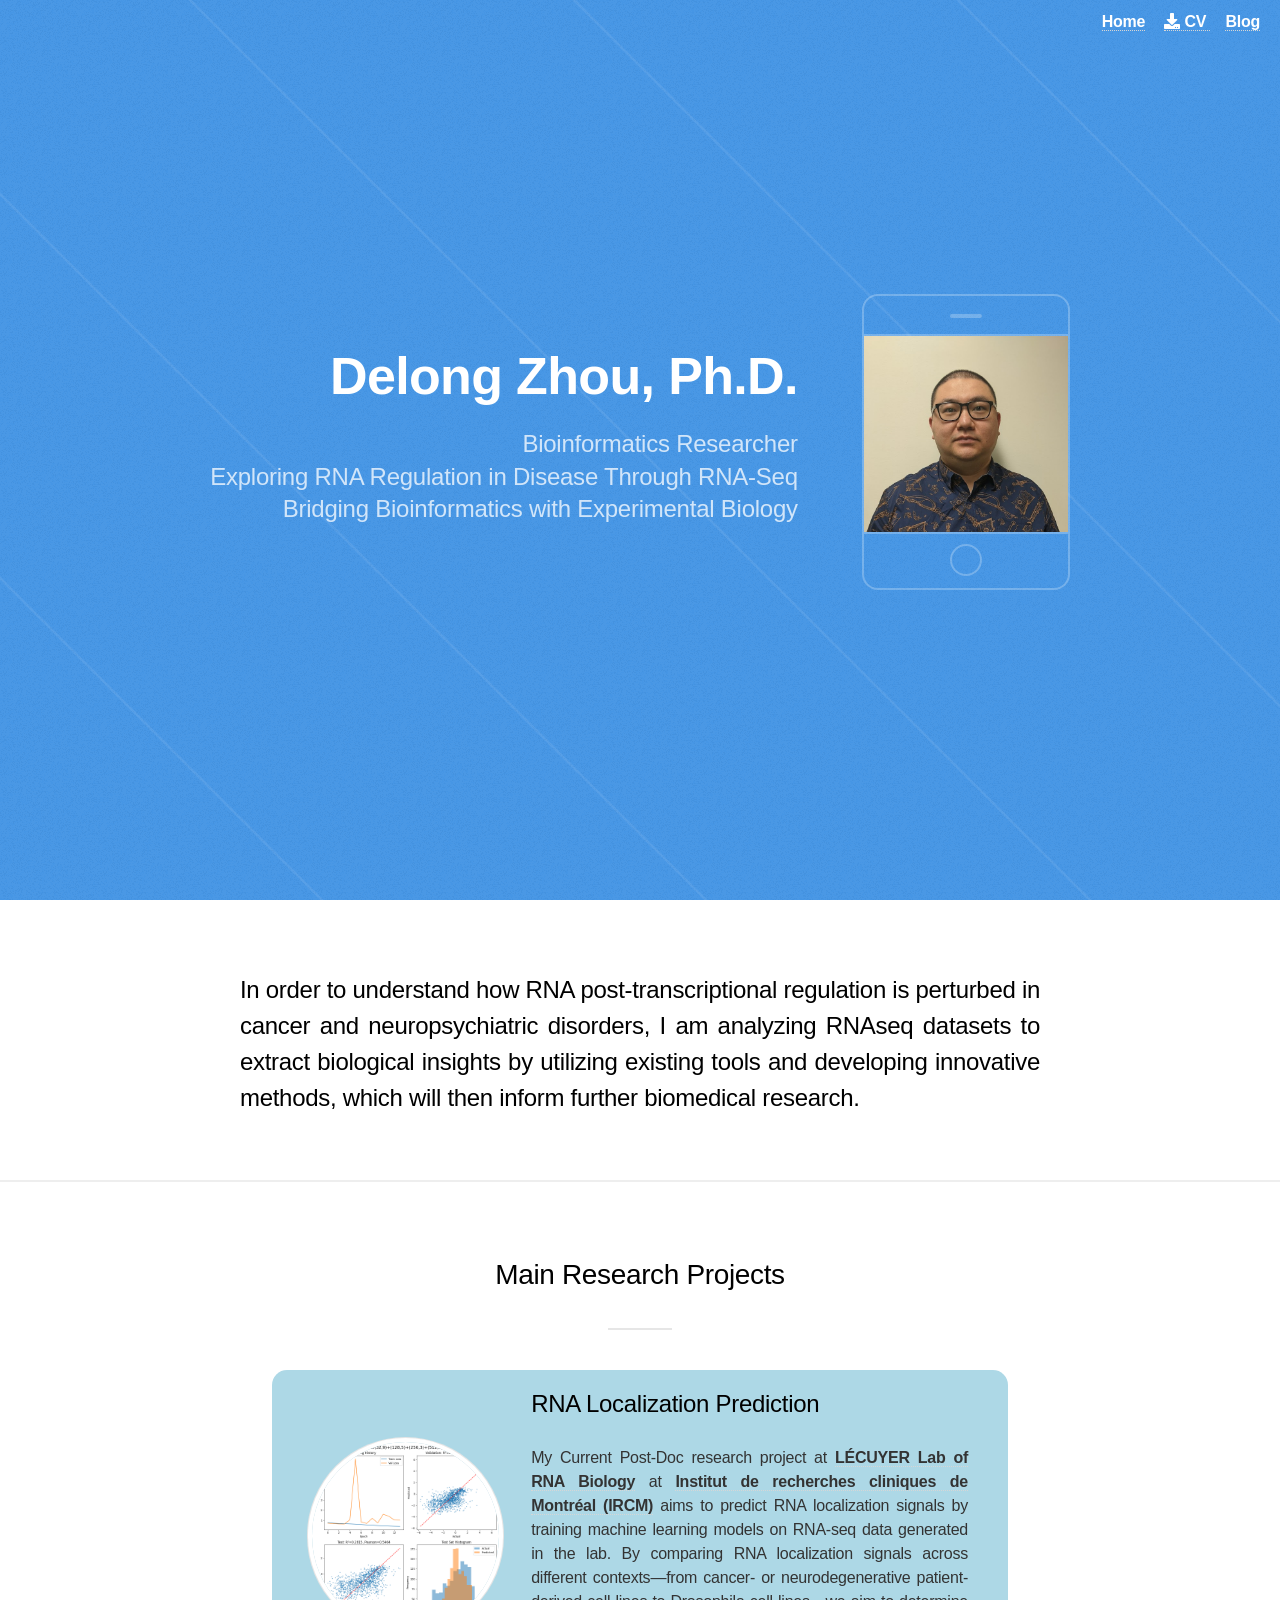
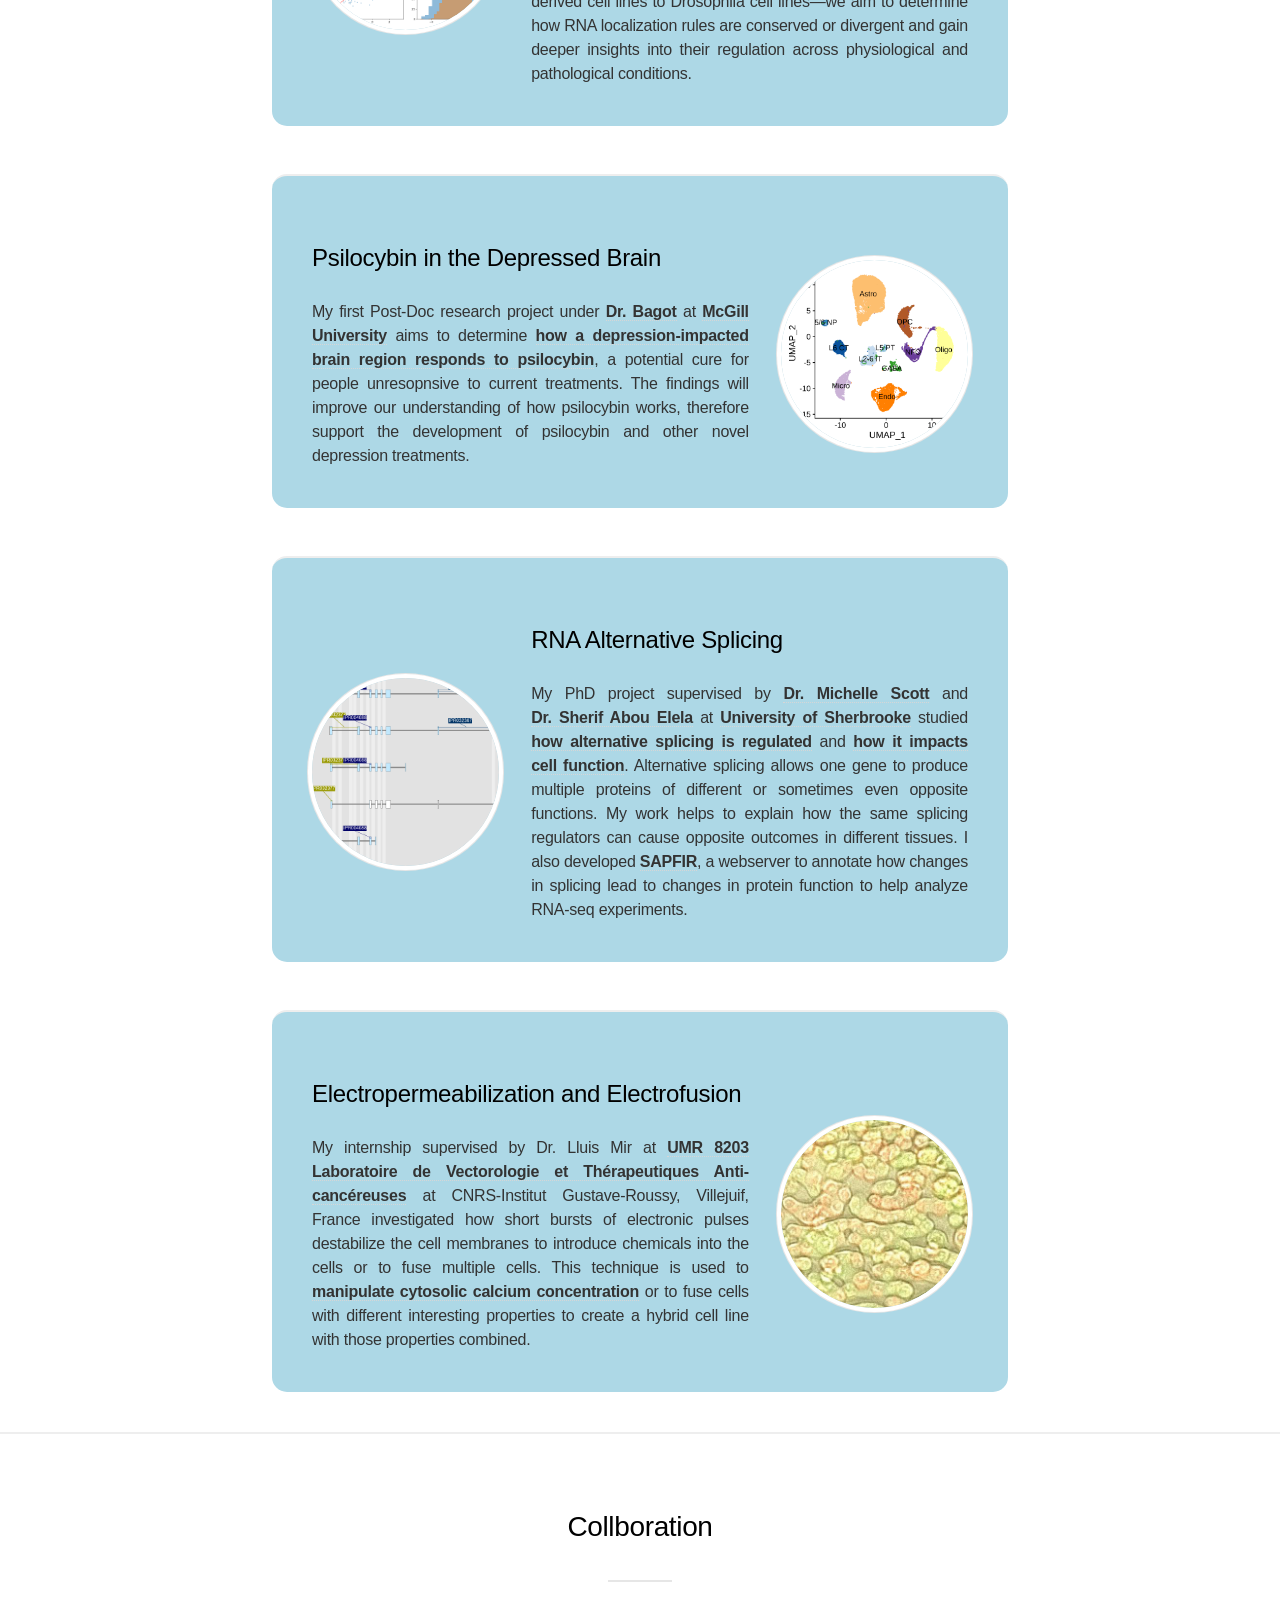
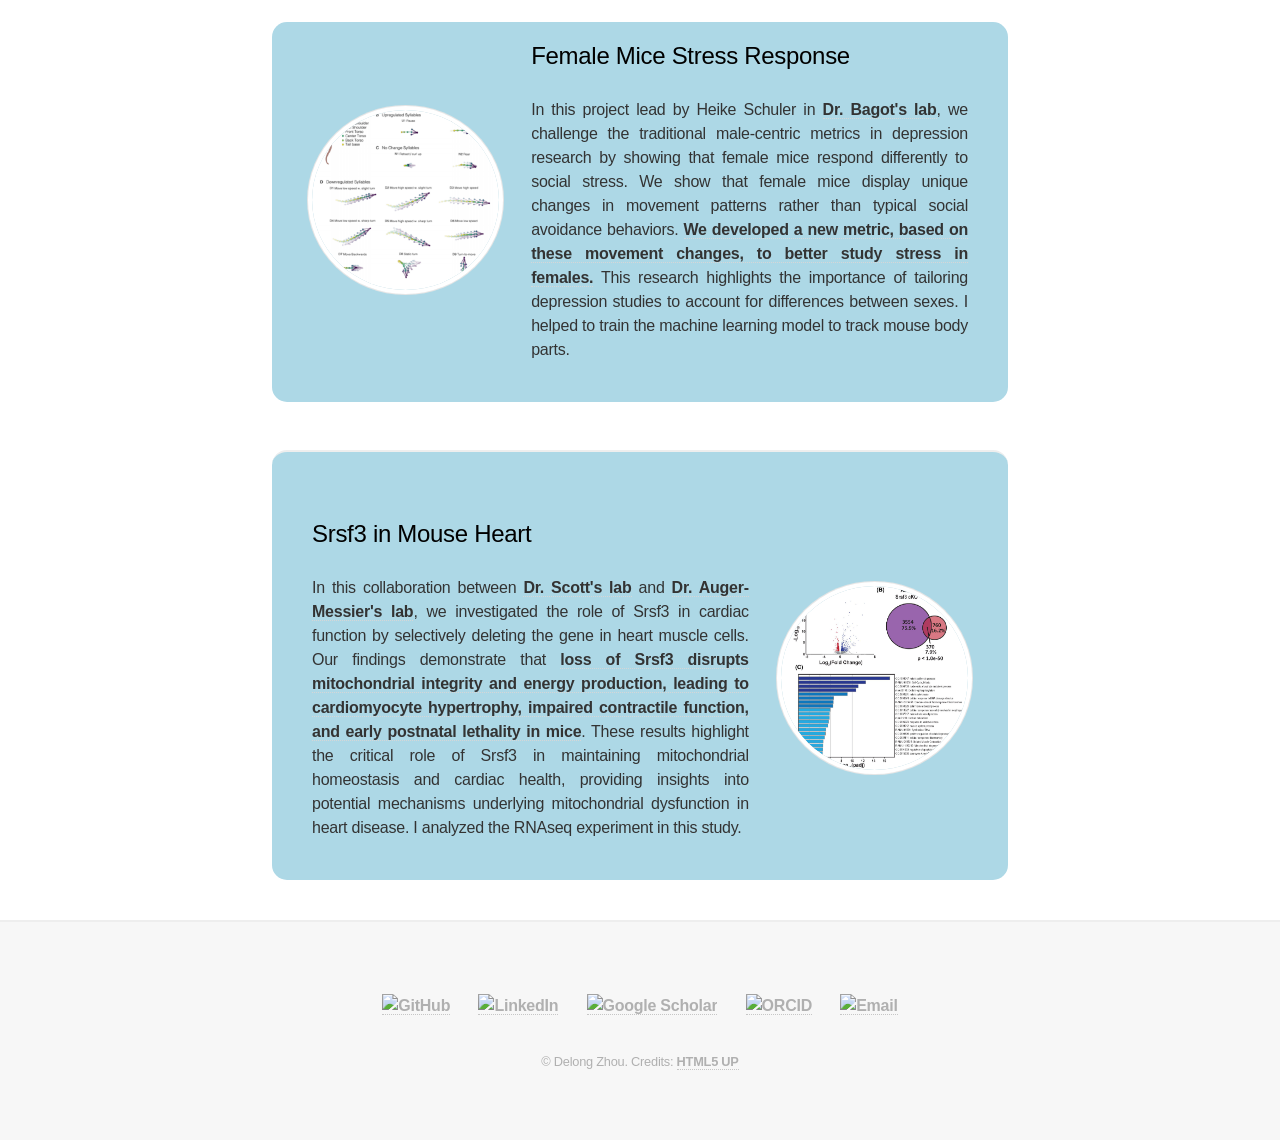
==== index.html @ 40a71c01 "Adding blog section Add blog section; add navigation bar; move CV download to navigation bar; add fi" ====
<!DOCTYPE HTML>
<!--
	Fractal by HTML5 UP
	html5up.net | @ajlkn
	Free for personal and commercial use under the CCA 3.0 license (html5up.net/license)
-->
<html>
	<head>
		<title>Delong Zhou, Ph.D.</title>
		<meta charset="utf-8" />
		<meta name="viewport" content="width=device-width, initial-scale=1, user-scalable=no" />
		<link rel="stylesheet" href="assets/css/main.css" />
		
		<noscript><link rel="stylesheet" href="assets/css/noscript.css" /></noscript>
		<!-- Prevent Caching -->
		<meta http-equiv="Cache-Control" content="no-store, no-cache, must-revalidate, proxy-revalidate">
		<meta http-equiv="Pragma" content="no-cache">
		<meta http-equiv="Expires" content="0">
		<!-- Prevent Crawling by Search Engines -->
		<meta name="robots" content="noindex, nofollow">
	</head>
	<body class="is-preload">
	<!-- Top Navigation -->
		<nav class="topnav">
			<a href="index.html">Home</a>
			<a href="documents/CV.Delong.Zhou.pdf" download> 
				<i class="fa fa-download"></i> CV
			</a>
			<a href="blog/index.html">Blog</a>
		</nav>
		<!-- Header -->
			<header id="header">
				<div class="content">
					<h1><a href="#">Delong Zhou,&nbsp;Ph.D.</a></h1>
					<p>Bioinformatics Researcher<br>Exploring RNA Regulation in Disease Through RNA-Seq<br>Bridging Bioinformatics with Experimental Biology</p>
					
				</div>
				<div class="image phone"><div class="inner"><img src="images/headshot.jpg" alt="" /></div></div>
			</header>

		<!-- One -->
			<section id="one" class="wrapper" >
				<div class="inner">
					<h3 style="text-align: justify;">In order to understand how RNA post-transcriptional regulation is perturbed in cancer and neuropsychiatric disorders, I am analyzing RNAseq datasets to extract biological insights by utilizing existing tools and developing innovative methods, which will then inform further biomedical research.</h3>
				</div>
			</section>

		<!-- Two -->
			<section id="two" class="wrapper">
				<header class="major">
					<h2>Main Research Projects</h2>
				</header>
				<div class="inner alt">
					<section class="spotlight">
						<div class="image"><img src="images/cnn.png" alt="Training history" /></div>
						<div class="content">
							<h3>RNA Localization Prediction</h3>
							<p>My Current Post-Doc research project at <a href="https://www.lecuyerlab.org/"> LÉCUYER Lab of RNA Biology</a> at <a href="https://www.ircm.qc.ca/fr/">Institut de recherches cliniques de Montréal (IRCM)</a> aims to predict RNA localization signals by training machine learning models on RNA-seq data generated in the lab. By comparing RNA localization signals across different contexts—from cancer- or neurodegenerative patient-derived cell lines to Drosophila cell lines—we aim to determine how RNA localization rules are conserved or divergent and gain deeper insights into their regulation across physiological and pathological conditions.</p>
						</div>
					</section>
					<section class="spotlight">
						<div class="image"><img src="images/scRNAseq.png" alt="Cell clustering of single cell RNA-seq data" /></div>
						<div class="content">
							<h3>Psilocybin in the Depressed Brain</h3>
							<p>My first Post-Doc research project under <a href="https://www.bagotlab.org/">Dr.&nbsp;Bagot</a> at <a href="https://www.mcgill.ca">McGill University</a> aims to determine <a href="https://doi.org/10.1101/2025.01.08.631940">how a depression-impacted brain region responds to psilocybin</a>, a potential cure for people unresopnsive to current treatments. The findings will improve our understanding of how psilocybin works, therefore support the development of psilocybin and other novel depression treatments.</p>
						</div>
					</section>
					<section class="spotlight">
						<div class="image"><a href="https://bioinfo-scottgroup.med.usherbrooke.ca/sapfir/home/"><img src="images/sapfir.png" alt="Protein domains predicted by Sapfir" /></a></div>
						<div class="content">
							<h3>RNA Alternative Splicing</h3>
							<p>My PhD project supervised by <a href="https://bioinfo-scottgroup.med.usherbrooke.ca/">Dr.&nbsp;Michelle Scott</a> and <a href="https://abouelela.recherche.usherbrooke.ca/en/index.php">Dr.&nbsp;Sherif Abou Elela</a> at <a href="https://www.usherbrooke.ca/">University of Sherbrooke</a> studied <a href="https://doi.org/10.1093/nar/gkab595">how alternative splicing is regulated</a> and <a href="https://doi.org/10.1186/s12859-022-04804-w">how it impacts cell function</a>. Alternative splicing allows one gene to produce multiple proteins of different or sometimes even opposite functions. My work helps to explain how the same splicing regulators can cause opposite outcomes in different tissues. I also developed <a href="https://bioinfo-scottgroup.med.usherbrooke.ca/sapfir/home/">SAPFIR</a>, a webserver to annotate how changes in splicing lead to changes in protein function to help analyze RNA-seq experiments.</p>
						</div>
					</section>
					<section class="spotlight">
						<div class="image"><img src="images/fusion.png" alt="Cells fused due to bursts of high voltage electronic pulses" /></div>
						<div class="content">
							<h3>Electropermeabilization and Electrofusion</h3>
							<p>My internship supervised by Dr.&nbsp;Lluis Mir at <a href="https://appliweb.dgri.education.fr/rnsr/PresenteStruct.jsp?numNatStruct=201019144V">UMR 8203 Laboratoire de Vectorologie et Thérapeutiques Anti-cancéreuses</a> at CNRS-Institut Gustave-Roussy, Villejuif, France investigated how short bursts of electronic pulses destabilize the cell membranes to introduce  chemicals into the cells or to fuse multiple cells. This technique is used to <a href="https://doi.org/10.1038/srep32331">manipulate cytosolic calcium concentration</a> or to fuse cells with different interesting properties to create a hybrid cell line with those properties combined.</p>
						</div>
					</section>
				</div>
			</section>

<!-- Two -->
			<section id="three" class="wrapper">
				<header class="major">
					<h2>Collboration</h2>
				</header>
				<div class="inner alt">
					<section class="spotlight">
						<div class="image"><img src="images/mouse_tracking.png" alt="Machine Learned Mouse Tracking" /></div>
						<div class="content">
							<h3>Female Mice Stress Response</h3>
							<p>In this project lead by Heike Schuler in <a href="https://www.bagotlab.org/">Dr.&nbsp;Bagot's lab</a>, we challenge the traditional male-centric metrics in depression research by showing that female mice respond differently to social stress. We show that female mice display unique changes in movement patterns rather than typical social avoidance behaviors. <a href="https://doi.org/10.1016/j.biopsych.2024.11.017">We developed a new metric, based on these movement changes, to better study stress in females.</a> This research highlights the importance of tailoring depression studies to account for differences between sexes. I helped to train the machine learning model to track mouse body parts.</p>
						</div>
					</section>
					<section class="spotlight">
						<div class="image"><img src="images/mouse_heart.png" alt="Srsf3 knockout cardiomyocyte hypertrophy" /></div>
						<div class="content">
							<h3>Srsf3 in Mouse Heart</h3>
							<p>In this collaboration between <a href="https://bioinfo-scottgroup.med.usherbrooke.ca/">Dr.&nbsp;Scott's lab</a> and <a href="https://www.usherbrooke.ca/recherche/fr/specialistes/details/mannix.auger-messier">Dr.&nbsp;Auger-Messier's lab</a>, we investigated the role of Srsf3 in cardiac function by selectively deleting the gene in heart muscle cells. Our findings demonstrate that <a href="https://doi.org/10.1096/fj.202002293rr">loss of Srsf3 disrupts mitochondrial integrity and energy production, leading to cardiomyocyte hypertrophy, impaired contractile function, and early postnatal lethality in mice</a>. These results highlight the critical role of Srsf3 in maintaining mitochondrial homeostasis and cardiac health, providing insights into potential mechanisms underlying mitochondrial dysfunction in heart disease. I analyzed the RNAseq experiment in this study.</p>
						</div>
					</section>
				</div>
			</section>
		<!-- Four -->
		<!--
			<section id="four" class="wrapper">
				<div class="inner">

					<header class="major">
						<h2>Elements</h2>
					</header>

					<section>
						<h4>Text</h4>
						<p>This is <b>bold</b> and this is <strong>strong</strong>. This is <i>italic</i> and this is <em>emphasized</em>.
						This is <sup>superscript</sup> text and this is <sub>subscript</sub> text.
						This is <u>underlined</u> and this is code: <code>for (;;) { ... }</code>. Finally, <a href="#">this is a link</a>.</p>
						<hr />
						<header>
							<h4>Heading with a Subtitle</h4>
							<p>Lorem ipsum dolor sit amet nullam id egestas urna aliquam</p>
						</header>
						<p>Nunc lacinia ante nunc ac lobortis. Interdum adipiscing gravida odio porttitor sem non mi integer non faucibus ornare mi ut ante amet placerat aliquet. Volutpat eu sed ante lacinia sapien lorem accumsan varius montes viverra nibh in adipiscing blandit tempus accumsan.</p>
						<header>
							<h5>Heading with a Subtitle</h5>
							<p>Lorem ipsum dolor sit amet nullam id egestas urna aliquam</p>
						</header>
						<p>Nunc lacinia ante nunc ac lobortis. Interdum adipiscing gravida odio porttitor sem non mi integer non faucibus ornare mi ut ante amet placerat aliquet. Volutpat eu sed ante lacinia sapien lorem accumsan varius montes viverra nibh in adipiscing blandit tempus accumsan.</p>
						<hr />
						<h2>Heading Level 2</h2>
						<h3>Heading Level 3</h3>
						<h4>Heading Level 4</h4>
						<h5>Heading Level 5</h5>
						<h6>Heading Level 6</h6>
						<hr />
						<h5>Blockquote</h5>
						<blockquote>Fringilla nisl. Donec accumsan interdum nisi, quis tincidunt felis sagittis eget tempus euismod. Vestibulum ante ipsum primis in faucibus vestibulum. Blandit adipiscing eu felis iaculis volutpat ac adipiscing accumsan faucibus. Vestibulum ante ipsum primis in faucibus lorem ipsum dolor sit amet nullam adipiscing eu felis.</blockquote>
						<h5>Preformatted</h5>
						<pre><code>i = 0;

while (!deck.isInOrder()) {
  print 'Iteration ' + i;
  deck.shuffle();
  i++;
}

print 'It took ' + i + ' iterations to sort the deck.';</code></pre>
					</section>

					<section>
						<h4>Lists</h4>
						<div class="row">
							<div class="col-6 col-12-medium">
								<h5>Unordered</h5>
								<ul>
									<li>Dolor pulvinar etiam.</li>
									<li>Sagittis adipiscing.</li>
									<li>Felis enim feugiat.</li>
								</ul>
								<h5>Alternate</h5>
								<ul class="alt">
									<li>Dolor pulvinar etiam.</li>
									<li>Sagittis adipiscing.</li>
									<li>Felis enim feugiat.</li>
								</ul>
							</div>
							<div class="col-6 col-12-medium">
								<h5>Ordered</h5>
								<ol>
									<li>Dolor pulvinar etiam.</li>
									<li>Etiam vel felis viverra.</li>
									<li>Felis enim feugiat.</li>
									<li>Dolor pulvinar etiam.</li>
									<li>Etiam vel felis lorem.</li>
									<li>Felis enim et feugiat.</li>
								</ol>
								<h5>Icons</h5>
								<ul class="icons">
									<li><a href="#" class="icon brands fa-twitter"><span class="label">Twitter</span></a></li>
									<li><a href="#" class="icon brands fa-facebook-f"><span class="label">Facebook</span></a></li>
									<li><a href="#" class="icon brands fa-instagram"><span class="label">Instagram</span></a></li>
									<li><a href="#" class="icon brands fa-github"><span class="label">Github</span></a></li>
								</ul>
							</div>
						</div>
						<h5>Actions</h5>
						<div class="row">
							<div class="col-6 col-12-medium">
								<ul class="actions">
									<li><a href="#" class="button primary">Default</a></li>
									<li><a href="#" class="button">Default</a></li>
								</ul>
								<ul class="actions small">
									<li><a href="#" class="button primary small">Small</a></li>
									<li><a href="#" class="button small">Small</a></li>
								</ul>
								<ul class="actions stacked">
									<li><a href="#" class="button primary">Default</a></li>
									<li><a href="#" class="button">Default</a></li>
								</ul>
								<ul class="actions stacked">
									<li><a href="#" class="button primary small">Small</a></li>
									<li><a href="#" class="button small">Small</a></li>
								</ul>
							</div>
							<div class="col-6 col-12-medium">
								<ul class="actions stacked">
									<li><a href="#" class="button primary fit">Default</a></li>
									<li><a href="#" class="button fit">Default</a></li>
								</ul>
								<ul class="actions stacked">
									<li><a href="#" class="button primary small fit">Small</a></li>
									<li><a href="#" class="button small fit">Small</a></li>
								</ul>
							</div>
						</div>
					</section>

					<section>
						<h4>Table</h4>
						<h5>Default</h5>
						<div class="table-wrapper">
							<table>
								<thead>
									<tr>
										<th>Name</th>
										<th>Description</th>
										<th>Price</th>
									</tr>
								</thead>
								<tbody>
									<tr>
										<td>Item One</td>
										<td>Ante turpis integer aliquet porttitor.</td>
										<td>29.99</td>
									</tr>
									<tr>
										<td>Item Two</td>
										<td>Vis ac commodo adipiscing arcu aliquet.</td>
										<td>19.99</td>
									</tr>
									<tr>
										<td>Item Three</td>
										<td> Morbi faucibus arcu accumsan lorem.</td>
										<td>29.99</td>
									</tr>
									<tr>
										<td>Item Four</td>
										<td>Vitae integer tempus condimentum.</td>
										<td>19.99</td>
									</tr>
									<tr>
										<td>Item Five</td>
										<td>Ante turpis integer aliquet porttitor.</td>
										<td>29.99</td>
									</tr>
								</tbody>
								<tfoot>
									<tr>
										<td colspan="2"></td>
										<td>100.00</td>
									</tr>
								</tfoot>
							</table>
						</div>

						<h5>Alternate</h5>
						<div class="table-wrapper">
							<table class="alt">
								<thead>
									<tr>
										<th>Name</th>
										<th>Description</th>
										<th>Price</th>
									</tr>
								</thead>
								<tbody>
									<tr>
										<td>Item One</td>
										<td>Ante turpis integer aliquet porttitor.</td>
										<td>29.99</td>
									</tr>
									<tr>
										<td>Item Two</td>
										<td>Vis ac commodo adipiscing arcu aliquet.</td>
										<td>19.99</td>
									</tr>
									<tr>
										<td>Item Three</td>
										<td> Morbi faucibus arcu accumsan lorem.</td>
										<td>29.99</td>
									</tr>
									<tr>
										<td>Item Four</td>
										<td>Vitae integer tempus condimentum.</td>
										<td>19.99</td>
									</tr>
									<tr>
										<td>Item Five</td>
										<td>Ante turpis integer aliquet porttitor.</td>
										<td>29.99</td>
									</tr>
								</tbody>
								<tfoot>
									<tr>
										<td colspan="2"></td>
										<td>100.00</td>
									</tr>
								</tfoot>
							</table>
						</div>
					</section>

					<section>
						<h4>Buttons</h4>
						<ul class="actions">
							<li><a href="#" class="button primary">Primary</a></li>
							<li><a href="#" class="button">Default</a></li>
						</ul>
						<ul class="actions">
							<li><a href="#" class="button large">Large</a></li>
							<li><a href="#" class="button">Default</a></li>
							<li><a href="#" class="button small">Small</a></li>
						</ul>
						<ul class="actions fit">
							<li><a href="#" class="button fit">Fit</a></li>
							<li><a href="#" class="button primary fit">Fit</a></li>
							<li><a href="#" class="button fit">Fit</a></li>
						</ul>
						<ul class="actions fit small">
							<li><a href="#" class="button primary fit small">Fit + Small</a></li>
							<li><a href="#" class="button fit small">Fit + Small</a></li>
							<li><a href="#" class="button primary fit small">Fit + Small</a></li>
						</ul>
						<ul class="actions">
							<li><a href="#" class="button primary icon solid fa-download">Icon</a></li>
							<li><a href="#" class="button icon solid fa-download">Icon</a></li>
						</ul>
						<ul class="actions">
							<li><span class="button primary disabled">Disabled</span></li>
							<li><span class="button disabled">Disabled</span></li>
						</ul>
					</section>

					<section>
						<h4>Form</h4>
						<form method="post" action="#">
							<div class="row gtr-uniform">
								<div class="col-6 col-12-xsmall">
									<input type="text" name="demo-name" id="demo-name" value="" placeholder="Name" />
								</div>
								<div class="col-6 col-12-xsmall">
									<input type="email" name="demo-email" id="demo-email" value="" placeholder="Email" />
								</div>
								<div class="col-12">
									<select name="demo-category" id="demo-category">
										<option value="">- Category -</option>
										<option value="1">Manufacturing</option>
										<option value="1">Shipping</option>
										<option value="1">Administration</option>
										<option value="1">Human Resources</option>
									</select>
								</div>
								<div class="col-4 col-12-small">
									<input type="radio" id="demo-priority-low" name="demo-priority" checked>
									<label for="demo-priority-low">Low</label>
								</div>
								<div class="col-4 col-12-small">
									<input type="radio" id="demo-priority-normal" name="demo-priority">
									<label for="demo-priority-normal">Normal</label>
								</div>
								<div class="col-4 col-12-small">
									<input type="radio" id="demo-priority-high" name="demo-priority">
									<label for="demo-priority-high">High</label>
								</div>
								<div class="col-6 col-12-small">
									<input type="checkbox" id="demo-copy" name="demo-copy">
									<label for="demo-copy">Email me a copy</label>
								</div>
								<div class="col-6 col-12-small">
									<input type="checkbox" id="demo-human" name="demo-human" checked>
									<label for="demo-human">Not a robot</label>
								</div>
								<div class="col-12">
									<textarea name="demo-message" id="demo-message" placeholder="Enter your message" rows="6"></textarea>
								</div>
								<div class="col-12">
									<ul class="actions">
										<li><input type="submit" value="Send Message" class="primary" /></li>
										<li><input type="reset" value="Reset" /></li>
									</ul>
								</div>
							</div>
						</form>
					</section>

					<section>
						<h4>Image</h4>
						<h5>Fit</h5>
						<div class="box alt">
							<div class="row gtr-uniform">
								<div class="col-12"><span class="image fit"><img src="images/pic04.jpg" alt="" /></span></div>
								<div class="col-4"><span class="image fit"><img src="images/pic01.jpg" alt="" /></span></div>
								<div class="col-4"><span class="image fit"><img src="images/pic02.jpg" alt="" /></span></div>
								<div class="col-4"><span class="image fit"><img src="images/pic03.jpg" alt="" /></span></div>
								<div class="col-4"><span class="image fit"><img src="images/pic02.jpg" alt="" /></span></div>
								<div class="col-4"><span class="image fit"><img src="images/pic03.jpg" alt="" /></span></div>
								<div class="col-4"><span class="image fit"><img src="images/pic01.jpg" alt="" /></span></div>
								<div class="col-4"><span class="image fit"><img src="images/pic03.jpg" alt="" /></span></div>
								<div class="col-4"><span class="image fit"><img src="images/pic01.jpg" alt="" /></span></div>
								<div class="col-4"><span class="image fit"><img src="images/pic02.jpg" alt="" /></span></div>
							</div>
						</div>
						<h5>Left &amp; Right</h5>
						<p><span class="image left"><img src="images/pic05.jpg" alt="" /></span>Fringilla nisl. Donec accumsan interdum nisi, quis tincidunt felis sagittis eget. tempus euismod. Vestibulum ante ipsum primis in faucibus vestibulum. Blandit adipiscing eu felis iaculis volutpat ac adipiscing accumsan eu faucibus. Integer ac pellentesque praesent tincidunt felis sagittis eget. tempus euismod. Vestibulum ante ipsum primis in faucibus vestibulum. Blandit adipiscing eu felis iaculis volutpat ac adipiscing accumsan eu faucibus. Integer ac pellentesque praesent. Donec accumsan interdum nisi, quis tincidunt felis sagittis eget. tempus euismod. Vestibulum ante ipsum primis in faucibus vestibulum. Blandit adipiscing eu felis iaculis volutpat ac adipiscing accumsan eu faucibus. Integer ac pellentesque praesent tincidunt felis sagittis eget. tempus euismod. Vestibulum ante ipsum primis in faucibus vestibulum. Blandit adipiscing eu felis iaculis volutpat ac adipiscing accumsan eu faucibus. Integer ac pellentesque praesent. Blandit adipiscing eu felis iaculis volutpat ac adipiscing accumsan eu faucibus. Integer ac pellentesque praesent tincidunt felis sagittis eget. tempus euismod. Vestibulum ante ipsum primis in faucibus vestibulum. Blandit adipiscing eu felis iaculis volutpat ac adipiscing accumsan eu faucibus. Integer ac pellentesque praesent.</p>
						<p><span class="image right"><img src="images/pic05.jpg" alt="" /></span>Fringilla nisl. Donec accumsan interdum nisi, quis tincidunt felis sagittis eget. tempus euismod. Vestibulum ante ipsum primis in faucibus vestibulum. Blandit adipiscing eu felis iaculis volutpat ac adipiscing accumsan eu faucibus. Integer ac pellentesque praesent tincidunt felis sagittis eget. tempus euismod. Vestibulum ante ipsum primis in faucibus vestibulum. Blandit adipiscing eu felis iaculis volutpat ac adipiscing accumsan eu faucibus. Integer ac pellentesque praesent. Donec accumsan interdum nisi, quis tincidunt felis sagittis eget. tempus euismod. Vestibulum ante ipsum primis in faucibus vestibulum. Blandit adipiscing eu felis iaculis volutpat ac adipiscing accumsan eu faucibus. Integer ac pellentesque praesent tincidunt felis sagittis eget. tempus euismod. Vestibulum ante ipsum primis in faucibus vestibulum. Blandit adipiscing eu felis iaculis volutpat ac adipiscing accumsan eu faucibus. Integer ac pellentesque praesent. Blandit adipiscing eu felis iaculis volutpat ac adipiscing accumsan eu faucibus. Integer ac pellentesque praesent tincidunt felis sagittis eget. tempus euismod. Vestibulum ante ipsum primis in faucibus vestibulum. Blandit adipiscing eu felis iaculis volutpat ac adipiscing accumsan eu faucibus. Integer ac pellentesque praesent.</p>
					</section>

				</div>
			</section>
		-->

		<!-- Footer -->
			<footer id="footer">
				<ul class="icons">
	<!-- GitHub -->
	<li>
		<a href="https://github.com/DelongZHOU">
			<img src="https://upload.wikimedia.org/wikipedia/commons/9/91/Octicons-mark-github.svg" alt="GitHub" width="24" height="24">
		</a>
	</li>

	<!-- LinkedIn -->
	<li>
		<a href="https://www.linkedin.com/in/delongzhou">
			<img src="https://upload.wikimedia.org/wikipedia/commons/c/ca/LinkedIn_logo_initials.png" alt="LinkedIn" width="24" height="24">
		</a>
	</li>

	<!-- Google Scholar -->
	<li>
		<a href="https://scholar.google.com/citations?user=7RiaCdkAAAAJ">
			<img src="https://upload.wikimedia.org/wikipedia/commons/c/c7/Google_Scholar_logo.svg" alt="Google Scholar" width="24" height="24">
		</a>
	</li>
	<!-- ORCID -->
	<li>
		<a href="https://orcid.org/0000-0001-5397-3920">
			<img src="https://upload.wikimedia.org/wikipedia/commons/0/06/ORCID_iD.svg" alt="ORCID" width="24" height="24">
		</a>
	</li>
	
	<!-- Email -->
	<li>
		<a href="mailto:delong.zhou@ircm.qc.ca">
			<img src="https://upload.wikimedia.org/wikipedia/commons/4/4e/Mail_%28iOS%29.svg" alt="Email" width="24" height="24">
		</a>
	</li>
</ul>

				<p class="copyright">&copy; Delong Zhou. Credits: <a href="http://html5up.net">HTML5 UP</a></p>
			</footer>

		<!-- Scripts -->
			<script src="assets/js/jquery.min.js"></script>
			<script src="assets/js/jquery.scrolly.min.js"></script>
			<script src="assets/js/browser.min.js"></script>
			<script src="assets/js/breakpoints.min.js"></script>
			<script src="assets/js/util.js"></script>
			<script src="assets/js/main.js"></script>

	</body>
</html>
---- assets/css/main.css ----
@import url(fontawesome-all.min.css);
@import url("https://cdnjs.cloudflare.com/ajax/libs/font-awesome/5.15.4/css/all.min.css"); 
/*
	Fractal by HTML5 UP
	html5up.net | @ajlkn
	Free for personal and commercial use under the CCA 3.0 license (html5up.net/license)
*/

.topnav {
	position: absolute;
	top: 10px;
	right: 20px;
}
.topnav a {
	margin-left: 15px;
	text-decoration: none;
	font-weight: bold;
	color: #ffffff;   /* adjust color to match your theme */
}

.topnav a:hover {
	color: #333; /* hover color */
}

html, body, div, span, applet, object,
iframe, h1, h2, h3, h4, h5, h6, p, blockquote,
pre, a, abbr, acronym, address, big, cite,
code, del, dfn, em, img, ins, kbd, q, s, samp,
small, strike, strong, sub, sup, tt, var, b,
u, i, center, dl, dt, dd, ol, ul, li, fieldset,
form, label, legend, table, caption, tbody,
tfoot, thead, tr, th, td, article, aside,
canvas, details, embed, figure, figcaption,
footer, header, hgroup, menu, nav, output, ruby,
section, summary, time, mark, audio, video {
	margin: 0;
	padding: 0;
	border: 0;
	font-size: 100%;
	font: inherit;
	vertical-align: baseline;}

article, aside, details, figcaption, figure,
footer, header, hgroup, menu, nav, section {
	display: block;}

body {
	line-height: 1;
}

ol, ul {
	list-style: none;
}

blockquote, q {
	quotes: none;
}

	blockquote:before, blockquote:after, q:before, q:after {
		content: '';
		content: none;
	}

table {
	border-collapse: collapse;
	border-spacing: 0;
}

body {
	-webkit-text-size-adjust: none;
}

mark {
	background-color: transparent;
	color: inherit;
}

input::-moz-focus-inner {
	border: 0;
	padding: 0;
}

input, select, textarea {
	-moz-appearance: none;
	-webkit-appearance: none;
	-ms-appearance: none;
	appearance: none;
}

/* Basic */

	@-ms-viewport {
		width: device-width;
	}

	body {
		-ms-overflow-style: scrollbar;
	}

	@media screen and (max-width: 360px) {

		html, body {
			min-width: 320px;
		}

	}

	html {
		box-sizing: border-box;
	}

	*, *:before, *:after {
		box-sizing: inherit;
	}

	body {
		background: #ffffff;
	}

		body.is-preload *, body.is-preload *:before, body.is-preload *:after {
			-moz-animation: none !important;
			-webkit-animation: none !important;
			-ms-animation: none !important;
			animation: none !important;
			-moz-transition: none !important;
			-webkit-transition: none !important;
			-ms-transition: none !important;
			transition: none !important;
		}

/* Type */

	body {
		color: #999999;
	}

	html, input, select, textarea {
		font-size: 16pt;
	}

		@media screen and (max-width: 1680px) {

			html, input, select, textarea {
				font-size: 13pt;
			}

		}

		@media screen and (max-width: 1280px) {

			html, input, select, textarea {
				font-size: 12pt;
			}

		}

		@media screen and (max-width: 360px) {

			html, input, select, textarea {
				font-size: 11pt;
			}

		}

	body, input, select, textarea {
		font-family: Arial, Helvetica, sans-serif;
		font-weight: normal;
		line-height: 1.5em;
		letter-spacing: -0.015em;
	}

	a {
		-moz-transition: color 0.2s ease-in-out, border-bottom-color 0.2s ease-in-out;
		-webkit-transition: color 0.2s ease-in-out, border-bottom-color 0.2s ease-in-out;
		-ms-transition: color 0.2s ease-in-out, border-bottom-color 0.2s ease-in-out;
		transition: color 0.2s ease-in-out, border-bottom-color 0.2s ease-in-out;
		text-decoration: none;
		border-bottom: dotted 1px;
		font-weight: bold;
	}

		a:hover {
			border-bottom-color: transparent !important;
		}

	strong, b {
		font-weight: bold;
	}

	em, i {
		font-style: italic;
	}

	p {
		margin: 0 0 2em 0;
	}

	h1, h2, h3, h4, h5, h6 {
		font-weight: normal;
		line-height: 1em;
		margin: 0 0 1em 0;
		letter-spacing: -0.0125em;
	}

		h1 a, h2 a, h3 a, h4 a, h5 a, h6 a {
			color: inherit;
			text-decoration: none;
			border-bottom: none;
		}

		@media screen and (max-width: 1200px) {

			h1 br, h2 br, h3 br, h4 br, h5 br, h6 br {
				display: none;
			}

		}

	h2 {
		font-size: 1.75em;
		line-height: 1.5em;
	}

	h3 {
		font-size: 1.5em;
		line-height: 1.5em;
	}

	h4 {
		font-size: 1.1em;
		line-height: 1.5em;
	}

	h5 {
		font-size: 0.9em;
		line-height: 1.5em;
	}

	h6 {
		font-size: 0.7em;
		line-height: 1.5em;
	}

	@media screen and (max-width: 980px) {

		h2 {
			font-size: 1.25em;
		}

		h3 {
			font-size: 1.2em;
		}

		h4 {
			font-size: 1em;
		}

	}

	sub {
		font-size: 0.8em;
		position: relative;
		top: 0.5em;
	}

	sup {
		font-size: 0.8em;
		position: relative;
		top: -0.5em;
	}

	blockquote {
		border-left-style: solid;
		border-left-width: 4px;
		font-style: italic;
		margin: 0 0 2em 0;
		padding: 0.5em 0 0.5em 2em;
	}

	code {
		border-radius: 6px;
		border-style: solid;
		border-width: 1px;
		font-family: "Courier New", monospace;
		font-size: 0.9em;
		margin: 0 0.25em;
		padding: 0.25em 0.65em;
	}

	pre {
		-webkit-overflow-scrolling: touch;
		font-family: "Courier New", monospace;
		font-size: 0.9em;
		margin: 0 0 2em 0;
	}

		pre code {
			display: block;
			line-height: 1.75em;
			padding: 1em 1.5em;
			overflow-x: auto;
		}

	hr {
		border: 0;
		border-bottom-style: solid;
		border-bottom-width: 1px;
		margin: 2em 0;
	}

		hr.major {
			margin: 3em 0;
		}

	.align-left {
		text-align: left;
	}

	.align-center {
		text-align: center;
	}

	.align-right {
		text-align: right;
	}

	input, select, textarea {
		color: #999999;
	}

	a {
		color: inherit;
		border-bottom-color: #d6d6d6;
	}

		a:hover {
			color: #4696e5;
		}

	strong, b {
		color: #828282;
	}

	h1, h2, h3, h4, h5, h6 {
		color: #000000;
	}

	blockquote {
		border-left-color: #e6e6e6;
	}

	code {
		background: rgba(144, 144, 144, 0.075);
		border-color: #e6e6e6;
	}

	hr {
		border-bottom-color: #e6e6e6;
	}

/* Row */

	.row {
		display: flex;
		flex-wrap: wrap;
		box-sizing: border-box;
		align-items: stretch;
	}

		.row > * {
			box-sizing: border-box;
		}

		.row.gtr-uniform > * > :last-child {
			margin-bottom: 0;
		}

		.row.aln-left {
			justify-content: flex-start;
		}

		.row.aln-center {
			justify-content: center;
		}

		.row.aln-right {
			justify-content: flex-end;
		}

		.row.aln-top {
			align-items: flex-start;
		}

		.row.aln-middle {
			align-items: center;
		}

		.row.aln-bottom {
			align-items: flex-end;
		}

		.row > .imp {
			order: -1;
		}

		.row > .col-1 {
			width: 8.33333%;
		}

		.row > .off-1 {
			margin-left: 8.33333%;
		}

		.row > .col-2 {
			width: 16.66667%;
		}

		.row > .off-2 {
			margin-left: 16.66667%;
		}

		.row > .col-3 {
			width: 25%;
		}

		.row > .off-3 {
			margin-left: 25%;
		}

		.row > .col-4 {
			width: 33.33333%;
		}

		.row > .off-4 {
			margin-left: 33.33333%;
		}

		.row > .col-5 {
			width: 41.66667%;
		}

		.row > .off-5 {
			margin-left: 41.66667%;
		}

		.row > .col-6 {
			width: 50%;
		}

		.row > .off-6 {
			margin-left: 50%;
		}

		.row > .col-7 {
			width: 58.33333%;
		}

		.row > .off-7 {
			margin-left: 58.33333%;
		}

		.row > .col-8 {
			width: 66.66667%;
		}

		.row > .off-8 {
			margin-left: 66.66667%;
		}

		.row > .col-9 {
			width: 75%;
		}

		.row > .off-9 {
			margin-left: 75%;
		}

		.row > .col-10 {
			width: 83.33333%;
		}

		.row > .off-10 {
			margin-left: 83.33333%;
		}

		.row > .col-11 {
			width: 91.66667%;
		}

		.row > .off-11 {
			margin-left: 91.66667%;
		}

		.row > .col-12 {
			width: 100%;
		}

		.row > .off-12 {
			margin-left: 100%;
		}

		.row.gtr-0 {
			margin-top: 0;
			margin-left: 0em;
		}

			.row.gtr-0 > * {
				padding: 0 0 0 0em;
			}

			.row.gtr-0.gtr-uniform {
				margin-top: 0em;
			}

				.row.gtr-0.gtr-uniform > * {
					padding-top: 0em;
				}

		.row.gtr-25 {
			margin-top: 0;
			margin-left: -0.375em;
		}

			.row.gtr-25 > * {
				padding: 0 0 0 0.375em;
			}

			.row.gtr-25.gtr-uniform {
				margin-top: -0.375em;
			}

				.row.gtr-25.gtr-uniform > * {
					padding-top: 0.375em;
				}

		.row.gtr-50 {
			margin-top: 0;
			margin-left: -0.75em;
		}

			.row.gtr-50 > * {
				padding: 0 0 0 0.75em;
			}

			.row.gtr-50.gtr-uniform {
				margin-top: -0.75em;
			}

				.row.gtr-50.gtr-uniform > * {
					padding-top: 0.75em;
				}

		.row {
			margin-top: 0;
			margin-left: -1.5em;
		}

			.row > * {
				padding: 0 0 0 1.5em;
			}

			.row.gtr-uniform {
				margin-top: -1.5em;
			}

				.row.gtr-uniform > * {
					padding-top: 1.5em;
				}

		.row.gtr-150 {
			margin-top: 0;
			margin-left: -2.25em;
		}

			.row.gtr-150 > * {
				padding: 0 0 0 2.25em;
			}

			.row.gtr-150.gtr-uniform {
				margin-top: -2.25em;
			}

				.row.gtr-150.gtr-uniform > * {
					padding-top: 2.25em;
				}

		.row.gtr-200 {
			margin-top: 0;
			margin-left: -3em;
		}

			.row.gtr-200 > * {
				padding: 0 0 0 3em;
			}

			.row.gtr-200.gtr-uniform {
				margin-top: -3em;
			}

				.row.gtr-200.gtr-uniform > * {
					padding-top: 3em;
				}

		@media screen and (max-width: 1680px) {

			.row {
				display: flex;
				flex-wrap: wrap;
				box-sizing: border-box;
				align-items: stretch;
			}

				.row > * {
					box-sizing: border-box;
				}

				.row.gtr-uniform > * > :last-child {
					margin-bottom: 0;
				}

				.row.aln-left {
					justify-content: flex-start;
				}

				.row.aln-center {
					justify-content: center;
				}

				.row.aln-right {
					justify-content: flex-end;
				}

				.row.aln-top {
					align-items: flex-start;
				}

				.row.aln-middle {
					align-items: center;
				}

				.row.aln-bottom {
					align-items: flex-end;
				}

				.row > .imp-xlarge {
					order: -1;
				}

				.row > .col-1-xlarge {
					width: 8.33333%;
				}

				.row > .off-1-xlarge {
					margin-left: 8.33333%;
				}

				.row > .col-2-xlarge {
					width: 16.66667%;
				}

				.row > .off-2-xlarge {
					margin-left: 16.66667%;
				}

				.row > .col-3-xlarge {
					width: 25%;
				}

				.row > .off-3-xlarge {
					margin-left: 25%;
				}

				.row > .col-4-xlarge {
					width: 33.33333%;
				}

				.row > .off-4-xlarge {
					margin-left: 33.33333%;
				}

				.row > .col-5-xlarge {
					width: 41.66667%;
				}

				.row > .off-5-xlarge {
					margin-left: 41.66667%;
				}

				.row > .col-6-xlarge {
					width: 50%;
				}

				.row > .off-6-xlarge {
					margin-left: 50%;
				}

				.row > .col-7-xlarge {
					width: 58.33333%;
				}

				.row > .off-7-xlarge {
					margin-left: 58.33333%;
				}

				.row > .col-8-xlarge {
					width: 66.66667%;
				}

				.row > .off-8-xlarge {
					margin-left: 66.66667%;
				}

				.row > .col-9-xlarge {
					width: 75%;
				}

				.row > .off-9-xlarge {
					margin-left: 75%;
				}

				.row > .col-10-xlarge {
					width: 83.33333%;
				}

				.row > .off-10-xlarge {
					margin-left: 83.33333%;
				}

				.row > .col-11-xlarge {
					width: 91.66667%;
				}

				.row > .off-11-xlarge {
					margin-left: 91.66667%;
				}

				.row > .col-12-xlarge {
					width: 100%;
				}

				.row > .off-12-xlarge {
					margin-left: 100%;
				}

				.row.gtr-0 {
					margin-top: 0;
					margin-left: 0em;
				}

					.row.gtr-0 > * {
						padding: 0 0 0 0em;
					}

					.row.gtr-0.gtr-uniform {
						margin-top: 0em;
					}

						.row.gtr-0.gtr-uniform > * {
							padding-top: 0em;
						}

				.row.gtr-25 {
					margin-top: 0;
					margin-left: -0.375em;
				}

					.row.gtr-25 > * {
						padding: 0 0 0 0.375em;
					}

					.row.gtr-25.gtr-uniform {
						margin-top: -0.375em;
					}

						.row.gtr-25.gtr-uniform > * {
							padding-top: 0.375em;
						}

				.row.gtr-50 {
					margin-top: 0;
					margin-left: -0.75em;
				}

					.row.gtr-50 > * {
						padding: 0 0 0 0.75em;
					}

					.row.gtr-50.gtr-uniform {
						margin-top: -0.75em;
					}

						.row.gtr-50.gtr-uniform > * {
							padding-top: 0.75em;
						}

				.row {
					margin-top: 0;
					margin-left: -1.5em;
				}

					.row > * {
						padding: 0 0 0 1.5em;
					}

					.row.gtr-uniform {
						margin-top: -1.5em;
					}

						.row.gtr-uniform > * {
							padding-top: 1.5em;
						}

				.row.gtr-150 {
					margin-top: 0;
					margin-left: -2.25em;
				}

					.row.gtr-150 > * {
						padding: 0 0 0 2.25em;
					}

					.row.gtr-150.gtr-uniform {
						margin-top: -2.25em;
					}

						.row.gtr-150.gtr-uniform > * {
							padding-top: 2.25em;
						}

				.row.gtr-200 {
					margin-top: 0;
					margin-left: -3em;
				}

					.row.gtr-200 > * {
						padding: 0 0 0 3em;
					}

					.row.gtr-200.gtr-uniform {
						margin-top: -3em;
					}

						.row.gtr-200.gtr-uniform > * {
							padding-top: 3em;
						}

		}

		@media screen and (max-width: 1280px) {

			.row {
				display: flex;
				flex-wrap: wrap;
				box-sizing: border-box;
				align-items: stretch;
			}

				.row > * {
					box-sizing: border-box;
				}

				.row.gtr-uniform > * > :last-child {
					margin-bottom: 0;
				}

				.row.aln-left {
					justify-content: flex-start;
				}

				.row.aln-center {
					justify-content: center;
				}

				.row.aln-right {
					justify-content: flex-end;
				}

				.row.aln-top {
					align-items: flex-start;
				}

				.row.aln-middle {
					align-items: center;
				}

				.row.aln-bottom {
					align-items: flex-end;
				}

				.row > .imp-large {
					order: -1;
				}

				.row > .col-1-large {
					width: 8.33333%;
				}

				.row > .off-1-large {
					margin-left: 8.33333%;
				}

				.row > .col-2-large {
					width: 16.66667%;
				}

				.row > .off-2-large {
					margin-left: 16.66667%;
				}

				.row > .col-3-large {
					width: 25%;
				}

				.row > .off-3-large {
					margin-left: 25%;
				}

				.row > .col-4-large {
					width: 33.33333%;
				}

				.row > .off-4-large {
					margin-left: 33.33333%;
				}

				.row > .col-5-large {
					width: 41.66667%;
				}

				.row > .off-5-large {
					margin-left: 41.66667%;
				}

				.row > .col-6-large {
					width: 50%;
				}

				.row > .off-6-large {
					margin-left: 50%;
				}

				.row > .col-7-large {
					width: 58.33333%;
				}

				.row > .off-7-large {
					margin-left: 58.33333%;
				}

				.row > .col-8-large {
					width: 66.66667%;
				}

				.row > .off-8-large {
					margin-left: 66.66667%;
				}

				.row > .col-9-large {
					width: 75%;
				}

				.row > .off-9-large {
					margin-left: 75%;
				}

				.row > .col-10-large {
					width: 83.33333%;
				}

				.row > .off-10-large {
					margin-left: 83.33333%;
				}

				.row > .col-11-large {
					width: 91.66667%;
				}

				.row > .off-11-large {
					margin-left: 91.66667%;
				}

				.row > .col-12-large {
					width: 100%;
				}

				.row > .off-12-large {
					margin-left: 100%;
				}

				.row.gtr-0 {
					margin-top: 0;
					margin-left: 0em;
				}

					.row.gtr-0 > * {
						padding: 0 0 0 0em;
					}

					.row.gtr-0.gtr-uniform {
						margin-top: 0em;
					}

						.row.gtr-0.gtr-uniform > * {
							padding-top: 0em;
						}

				.row.gtr-25 {
					margin-top: 0;
					margin-left: -0.375em;
				}

					.row.gtr-25 > * {
						padding: 0 0 0 0.375em;
					}

					.row.gtr-25.gtr-uniform {
						margin-top: -0.375em;
					}

						.row.gtr-25.gtr-uniform > * {
							padding-top: 0.375em;
						}

				.row.gtr-50 {
					margin-top: 0;
					margin-left: -0.75em;
				}

					.row.gtr-50 > * {
						padding: 0 0 0 0.75em;
					}

					.row.gtr-50.gtr-uniform {
						margin-top: -0.75em;
					}

						.row.gtr-50.gtr-uniform > * {
							padding-top: 0.75em;
						}

				.row {
					margin-top: 0;
					margin-left: -1.5em;
				}

					.row > * {
						padding: 0 0 0 1.5em;
					}

					.row.gtr-uniform {
						margin-top: -1.5em;
					}

						.row.gtr-uniform > * {
							padding-top: 1.5em;
						}

				.row.gtr-150 {
					margin-top: 0;
					margin-left: -2.25em;
				}

					.row.gtr-150 > * {
						padding: 0 0 0 2.25em;
					}

					.row.gtr-150.gtr-uniform {
						margin-top: -2.25em;
					}

						.row.gtr-150.gtr-uniform > * {
							padding-top: 2.25em;
						}

				.row.gtr-200 {
					margin-top: 0;
					margin-left: -3em;
				}

					.row.gtr-200 > * {
						padding: 0 0 0 3em;
					}

					.row.gtr-200.gtr-uniform {
						margin-top: -3em;
					}

						.row.gtr-200.gtr-uniform > * {
							padding-top: 3em;
						}

		}

		@media screen and (max-width: 980px) {

			.row {
				display: flex;
				flex-wrap: wrap;
				box-sizing: border-box;
				align-items: stretch;
			}

				.row > * {
					box-sizing: border-box;
				}

				.row.gtr-uniform > * > :last-child {
					margin-bottom: 0;
				}

				.row.aln-left {
					justify-content: flex-start;
				}

				.row.aln-center {
					justify-content: center;
				}

				.row.aln-right {
					justify-content: flex-end;
				}

				.row.aln-top {
					align-items: flex-start;
				}

				.row.aln-middle {
					align-items: center;
				}

				.row.aln-bottom {
					align-items: flex-end;
				}

				.row > .imp-medium {
					order: -1;
				}

				.row > .col-1-medium {
					width: 8.33333%;
				}

				.row > .off-1-medium {
					margin-left: 8.33333%;
				}

				.row > .col-2-medium {
					width: 16.66667%;
				}

				.row > .off-2-medium {
					margin-left: 16.66667%;
				}

				.row > .col-3-medium {
					width: 25%;
				}

				.row > .off-3-medium {
					margin-left: 25%;
				}

				.row > .col-4-medium {
					width: 33.33333%;
				}

				.row > .off-4-medium {
					margin-left: 33.33333%;
				}

				.row > .col-5-medium {
					width: 41.66667%;
				}

				.row > .off-5-medium {
					margin-left: 41.66667%;
				}

				.row > .col-6-medium {
					width: 50%;
				}

				.row > .off-6-medium {
					margin-left: 50%;
				}

				.row > .col-7-medium {
					width: 58.33333%;
				}

				.row > .off-7-medium {
					margin-left: 58.33333%;
				}

				.row > .col-8-medium {
					width: 66.66667%;
				}

				.row > .off-8-medium {
					margin-left: 66.66667%;
				}

				.row > .col-9-medium {
					width: 75%;
				}

				.row > .off-9-medium {
					margin-left: 75%;
				}

				.row > .col-10-medium {
					width: 83.33333%;
				}

				.row > .off-10-medium {
					margin-left: 83.33333%;
				}

				.row > .col-11-medium {
					width: 91.66667%;
				}

				.row > .off-11-medium {
					margin-left: 91.66667%;
				}

				.row > .col-12-medium {
					width: 100%;
				}

				.row > .off-12-medium {
					margin-left: 100%;
				}

				.row.gtr-0 {
					margin-top: 0;
					margin-left: 0em;
				}

					.row.gtr-0 > * {
						padding: 0 0 0 0em;
					}

					.row.gtr-0.gtr-uniform {
						margin-top: 0em;
					}

						.row.gtr-0.gtr-uniform > * {
							padding-top: 0em;
						}

				.row.gtr-25 {
					margin-top: 0;
					margin-left: -0.375em;
				}

					.row.gtr-25 > * {
						padding: 0 0 0 0.375em;
					}

					.row.gtr-25.gtr-uniform {
						margin-top: -0.375em;
					}

						.row.gtr-25.gtr-uniform > * {
							padding-top: 0.375em;
						}

				.row.gtr-50 {
					margin-top: 0;
					margin-left: -0.75em;
				}

					.row.gtr-50 > * {
						padding: 0 0 0 0.75em;
					}

					.row.gtr-50.gtr-uniform {
						margin-top: -0.75em;
					}

						.row.gtr-50.gtr-uniform > * {
							padding-top: 0.75em;
						}

				.row {
					margin-top: 0;
					margin-left: -1.5em;
				}

					.row > * {
						padding: 0 0 0 1.5em;
					}

					.row.gtr-uniform {
						margin-top: -1.5em;
					}

						.row.gtr-uniform > * {
							padding-top: 1.5em;
						}

				.row.gtr-150 {
					margin-top: 0;
					margin-left: -2.25em;
				}

					.row.gtr-150 > * {
						padding: 0 0 0 2.25em;
					}

					.row.gtr-150.gtr-uniform {
						margin-top: -2.25em;
					}

						.row.gtr-150.gtr-uniform > * {
							padding-top: 2.25em;
						}

				.row.gtr-200 {
					margin-top: 0;
					margin-left: -3em;
				}

					.row.gtr-200 > * {
						padding: 0 0 0 3em;
					}

					.row.gtr-200.gtr-uniform {
						margin-top: -3em;
					}

						.row.gtr-200.gtr-uniform > * {
							padding-top: 3em;
						}

		}

		@media screen and (max-width: 736px) {

			.row {
				display: flex;
				flex-wrap: wrap;
				box-sizing: border-box;
				align-items: stretch;
			}

				.row > * {
					box-sizing: border-box;
				}

				.row.gtr-uniform > * > :last-child {
					margin-bottom: 0;
				}

				.row.aln-left {
					justify-content: flex-start;
				}

				.row.aln-center {
					justify-content: center;
				}

				.row.aln-right {
					justify-content: flex-end;
				}

				.row.aln-top {
					align-items: flex-start;
				}

				.row.aln-middle {
					align-items: center;
				}

				.row.aln-bottom {
					align-items: flex-end;
				}

				.row > .imp-small {
					order: -1;
				}

				.row > .col-1-small {
					width: 8.33333%;
				}

				.row > .off-1-small {
					margin-left: 8.33333%;
				}

				.row > .col-2-small {
					width: 16.66667%;
				}

				.row > .off-2-small {
					margin-left: 16.66667%;
				}

				.row > .col-3-small {
					width: 25%;
				}

				.row > .off-3-small {
					margin-left: 25%;
				}

				.row > .col-4-small {
					width: 33.33333%;
				}

				.row > .off-4-small {
					margin-left: 33.33333%;
				}

				.row > .col-5-small {
					width: 41.66667%;
				}

				.row > .off-5-small {
					margin-left: 41.66667%;
				}

				.row > .col-6-small {
					width: 50%;
				}

				.row > .off-6-small {
					margin-left: 50%;
				}

				.row > .col-7-small {
					width: 58.33333%;
				}

				.row > .off-7-small {
					margin-left: 58.33333%;
				}

				.row > .col-8-small {
					width: 66.66667%;
				}

				.row > .off-8-small {
					margin-left: 66.66667%;
				}

				.row > .col-9-small {
					width: 75%;
				}

				.row > .off-9-small {
					margin-left: 75%;
				}

				.row > .col-10-small {
					width: 83.33333%;
				}

				.row > .off-10-small {
					margin-left: 83.33333%;
				}

				.row > .col-11-small {
					width: 91.66667%;
				}

				.row > .off-11-small {
					margin-left: 91.66667%;
				}

				.row > .col-12-small {
					width: 100%;
				}

				.row > .off-12-small {
					margin-left: 100%;
				}

				.row.gtr-0 {
					margin-top: 0;
					margin-left: 0em;
				}

					.row.gtr-0 > * {
						padding: 0 0 0 0em;
					}

					.row.gtr-0.gtr-uniform {
						margin-top: 0em;
					}

						.row.gtr-0.gtr-uniform > * {
							padding-top: 0em;
						}

				.row.gtr-25 {
					margin-top: 0;
					margin-left: -0.375em;
				}

					.row.gtr-25 > * {
						padding: 0 0 0 0.375em;
					}

					.row.gtr-25.gtr-uniform {
						margin-top: -0.375em;
					}

						.row.gtr-25.gtr-uniform > * {
							padding-top: 0.375em;
						}

				.row.gtr-50 {
					margin-top: 0;
					margin-left: -0.75em;
				}

					.row.gtr-50 > * {
						padding: 0 0 0 0.75em;
					}

					.row.gtr-50.gtr-uniform {
						margin-top: -0.75em;
					}

						.row.gtr-50.gtr-uniform > * {
							padding-top: 0.75em;
						}

				.row {
					margin-top: 0;
					margin-left: -1.5em;
				}

					.row > * {
						padding: 0 0 0 1.5em;
					}

					.row.gtr-uniform {
						margin-top: -1.5em;
					}

						.row.gtr-uniform > * {
							padding-top: 1.5em;
						}

				.row.gtr-150 {
					margin-top: 0;
					margin-left: -2.25em;
				}

					.row.gtr-150 > * {
						padding: 0 0 0 2.25em;
					}

					.row.gtr-150.gtr-uniform {
						margin-top: -2.25em;
					}

						.row.gtr-150.gtr-uniform > * {
							padding-top: 2.25em;
						}

				.row.gtr-200 {
					margin-top: 0;
					margin-left: -3em;
				}

					.row.gtr-200 > * {
						padding: 0 0 0 3em;
					}

					.row.gtr-200.gtr-uniform {
						margin-top: -3em;
					}

						.row.gtr-200.gtr-uniform > * {
							padding-top: 3em;
						}

		}

		@media screen and (max-width: 480px) {

			.row {
				display: flex;
				flex-wrap: wrap;
				box-sizing: border-box;
				align-items: stretch;
			}

				.row > * {
					box-sizing: border-box;
				}

				.row.gtr-uniform > * > :last-child {
					margin-bottom: 0;
				}

				.row.aln-left {
					justify-content: flex-start;
				}

				.row.aln-center {
					justify-content: center;
				}

				.row.aln-right {
					justify-content: flex-end;
				}

				.row.aln-top {
					align-items: flex-start;
				}

				.row.aln-middle {
					align-items: center;
				}

				.row.aln-bottom {
					align-items: flex-end;
				}

				.row > .imp-xsmall {
					order: -1;
				}

				.row > .col-1-xsmall {
					width: 8.33333%;
				}

				.row > .off-1-xsmall {
					margin-left: 8.33333%;
				}

				.row > .col-2-xsmall {
					width: 16.66667%;
				}

				.row > .off-2-xsmall {
					margin-left: 16.66667%;
				}

				.row > .col-3-xsmall {
					width: 25%;
				}

				.row > .off-3-xsmall {
					margin-left: 25%;
				}

				.row > .col-4-xsmall {
					width: 33.33333%;
				}

				.row > .off-4-xsmall {
					margin-left: 33.33333%;
				}

				.row > .col-5-xsmall {
					width: 41.66667%;
				}

				.row > .off-5-xsmall {
					margin-left: 41.66667%;
				}

				.row > .col-6-xsmall {
					width: 50%;
				}

				.row > .off-6-xsmall {
					margin-left: 50%;
				}

				.row > .col-7-xsmall {
					width: 58.33333%;
				}

				.row > .off-7-xsmall {
					margin-left: 58.33333%;
				}

				.row > .col-8-xsmall {
					width: 66.66667%;
				}

				.row > .off-8-xsmall {
					margin-left: 66.66667%;
				}

				.row > .col-9-xsmall {
					width: 75%;
				}

				.row > .off-9-xsmall {
					margin-left: 75%;
				}

				.row > .col-10-xsmall {
					width: 83.33333%;
				}

				.row > .off-10-xsmall {
					margin-left: 83.33333%;
				}

				.row > .col-11-xsmall {
					width: 91.66667%;
				}

				.row > .off-11-xsmall {
					margin-left: 91.66667%;
				}

				.row > .col-12-xsmall {
					width: 100%;
				}

				.row > .off-12-xsmall {
					margin-left: 100%;
				}

				.row.gtr-0 {
					margin-top: 0;
					margin-left: 0em;
				}

					.row.gtr-0 > * {
						padding: 0 0 0 0em;
					}

					.row.gtr-0.gtr-uniform {
						margin-top: 0em;
					}

						.row.gtr-0.gtr-uniform > * {
							padding-top: 0em;
						}

				.row.gtr-25 {
					margin-top: 0;
					margin-left: -0.375em;
				}

					.row.gtr-25 > * {
						padding: 0 0 0 0.375em;
					}

					.row.gtr-25.gtr-uniform {
						margin-top: -0.375em;
					}

						.row.gtr-25.gtr-uniform > * {
							padding-top: 0.375em;
						}

				.row.gtr-50 {
					margin-top: 0;
					margin-left: -0.75em;
				}

					.row.gtr-50 > * {
						padding: 0 0 0 0.75em;
					}

					.row.gtr-50.gtr-uniform {
						margin-top: -0.75em;
					}

						.row.gtr-50.gtr-uniform > * {
							padding-top: 0.75em;
						}

				.row {
					margin-top: 0;
					margin-left: -1.5em;
				}

					.row > * {
						padding: 0 0 0 1.5em;
					}

					.row.gtr-uniform {
						margin-top: -1.5em;
					}

						.row.gtr-uniform > * {
							padding-top: 1.5em;
						}

				.row.gtr-150 {
					margin-top: 0;
					margin-left: -2.25em;
				}

					.row.gtr-150 > * {
						padding: 0 0 0 2.25em;
					}

					.row.gtr-150.gtr-uniform {
						margin-top: -2.25em;
					}

						.row.gtr-150.gtr-uniform > * {
							padding-top: 2.25em;
						}

				.row.gtr-200 {
					margin-top: 0;
					margin-left: -3em;
				}

					.row.gtr-200 > * {
						padding: 0 0 0 3em;
					}

					.row.gtr-200.gtr-uniform {
						margin-top: -3em;
					}

						.row.gtr-200.gtr-uniform > * {
							padding-top: 3em;
						}

		}

/* Box */

	.box {
		border-radius: 6px;
		border: solid 1px #e6e6e6;
		margin-bottom: 2em;
		padding: 1.5em;
	}

		.box > :last-child,
		.box > :last-child > :last-child,
		.box > :last-child > :last-child > :last-child {
			margin-bottom: 0;
		}

		.box.alt {
			border: 0;
			border-radius: 0;
			padding: 0;
		}

/* Button */

	input[type="submit"],
	input[type="reset"],
	input[type="button"],
	button,
	.button {
		-moz-appearance: none;
		-webkit-appearance: none;
		-ms-appearance: none;
		appearance: none;
		-moz-transition: background-color 0.2s ease-in-out, color 0.2s ease-in-out;
		-webkit-transition: background-color 0.2s ease-in-out, color 0.2s ease-in-out;
		-ms-transition: background-color 0.2s ease-in-out, color 0.2s ease-in-out;
		transition: background-color 0.2s ease-in-out, color 0.2s ease-in-out;
		border-radius: 6px;
		border: 0;
		cursor: pointer;
		display: inline-block;
		font-weight: bold;
		height: 2.85em;
		line-height: 2.95em;
		padding: 0 1.75em;
		text-align: center;
		text-decoration: none;
		white-space: nowrap;
	}

		input[type="submit"].icon,
		input[type="reset"].icon,
		input[type="button"].icon,
		button.icon,
		.button.icon {
			padding-left: 1.35em;
		}

			input[type="submit"].icon:before,
			input[type="reset"].icon:before,
			input[type="button"].icon:before,
			button.icon:before,
			.button.icon:before {
				margin-right: 0.5em;
			}

		input[type="submit"].fit,
		input[type="reset"].fit,
		input[type="button"].fit,
		button.fit,
		.button.fit {
			width: 100%;
		}

		input[type="submit"].small,
		input[type="reset"].small,
		input[type="button"].small,
		button.small,
		.button.small {
			font-size: 0.8em;
		}

		input[type="submit"].large,
		input[type="reset"].large,
		input[type="button"].large,
		button.large,
		.button.large {
			font-size: 1.35em;
		}

		input[type="submit"].disabled, input[type="submit"]:disabled,
		input[type="reset"].disabled,
		input[type="reset"]:disabled,
		input[type="button"].disabled,
		input[type="button"]:disabled,
		button.disabled,
		button:disabled,
		.button.disabled,
		.button:disabled {
			pointer-events: none;
			cursor: default;
			opacity: 0.25;
		}

		@media screen and (max-width: 480px) {

			input[type="submit"].icon,
			input[type="reset"].icon,
			input[type="button"].icon,
			button.icon,
			.button.icon {
				padding: 0;
			}

		}

	@media screen and (max-width: 480px) and (orientation: portrait) {

		input[type="submit"],
		input[type="reset"],
		input[type="button"],
		button,
		.button {
			padding: 0;
		}

	}

	input[type="submit"],
	input[type="reset"],
	input[type="button"],
	button,
	.button {
		background-color: transparent;
		color: #828282 !important;
		box-shadow: inset 0 0 0 2px #e6e6e6;
	}

		input[type="submit"]:hover,
		input[type="reset"]:hover,
		input[type="button"]:hover,
		button:hover,
		.button:hover {
			background-color: rgba(144, 144, 144, 0.075);
		}

		input[type="submit"]:active,
		input[type="reset"]:active,
		input[type="button"]:active,
		button:active,
		.button:active {
			background-color: rgba(144, 144, 144, 0.15);
		}

		input[type="submit"].primary,
		input[type="reset"].primary,
		input[type="button"].primary,
		button.primary,
		.button.primary {
			box-shadow: none;
			background-color: #4696e5;
			color: #ffffff !important;
		}

			input[type="submit"].primary:hover,
			input[type="reset"].primary:hover,
			input[type="button"].primary:hover,
			button.primary:hover,
			.button.primary:hover {
				background-color: #5ca3e8;
			}

			input[type="submit"].primary:active,
			input[type="reset"].primary:active,
			input[type="button"].primary:active,
			button.primary:active,
			.button.primary:active {
				background-color: #3089e2;
			}

/* Form */

	form {
		margin: 0 0 2em 0;
	}

	label {
		display: block;
		font-size: 0.9em;
		font-weight: bold;
		margin: 0 0 1em 0;
	}

	input[type="text"],
	input[type="password"],
	input[type="email"],
	select,
	textarea {
		-moz-appearance: none;
		-webkit-appearance: none;
		-ms-appearance: none;
		appearance: none;
		border-radius: 6px;
		border: none;
		border-style: solid;
		border-width: 1px;
		color: inherit;
		display: block;
		outline: 0;
		padding: 0 1em;
		text-decoration: none;
		width: 100%;
	}

		input[type="text"]:invalid,
		input[type="password"]:invalid,
		input[type="email"]:invalid,
		select:invalid,
		textarea:invalid {
			box-shadow: none;
		}

	select {
		background-image: url("data:image/svg+xml;charset=utf8,%3Csvg xmlns='http://www.w3.org/2000/svg' width='40' height='40' preserveAspectRatio='none' viewBox='0 0 40 40'%3E%3Cpath d='M9.4,12.3l10.4,10.4l10.4-10.4c0.2-0.2,0.5-0.4,0.9-0.4c0.3,0,0.6,0.1,0.9,0.4l3.3,3.3c0.2,0.2,0.4,0.5,0.4,0.9 c0,0.4-0.1,0.6-0.4,0.9L20.7,31.9c-0.2,0.2-0.5,0.4-0.9,0.4c-0.3,0-0.6-0.1-0.9-0.4L4.3,17.3c-0.2-0.2-0.4-0.5-0.4-0.9 c0-0.4,0.1-0.6,0.4-0.9l3.3-3.3c0.2-0.2,0.5-0.4,0.9-0.4S9.1,12.1,9.4,12.3z' fill='%23e6e6e6' /%3E%3C/svg%3E");
		background-size: 1.25rem;
		background-repeat: no-repeat;
		background-position: calc(100% - 1rem) center;
		height: 2.75em;
		padding-right: 2.75em;
		text-overflow: ellipsis;
	}

		select option {
			color: #828282;
			background: #ffffff;
		}

		select:focus::-ms-value {
			background-color: transparent;
		}

		select::-ms-expand {
			display: none;
		}

	input[type="text"],
	input[type="password"],
	input[type="email"],
	select {
		height: 2.75em;
	}

	textarea {
		padding: 0.75em 1em;
	}

	input[type="checkbox"],
	input[type="radio"] {
		-moz-appearance: none;
		-webkit-appearance: none;
		-ms-appearance: none;
		appearance: none;
		display: block;
		float: left;
		margin-right: -2em;
		opacity: 0;
		width: 1em;
		z-index: -1;
	}

		input[type="checkbox"] + label,
		input[type="radio"] + label {
			text-decoration: none;
			cursor: pointer;
			display: inline-block;
			font-size: 1em;
			font-weight: normal;
			padding-left: 2.4em;
			padding-right: 0.75em;
			position: relative;
		}

			input[type="checkbox"] + label:before,
			input[type="radio"] + label:before {
				-moz-osx-font-smoothing: grayscale;
				-webkit-font-smoothing: antialiased;
				display: inline-block;
				font-style: normal;
				font-variant: normal;
				text-rendering: auto;
				line-height: 1;
				text-transform: none !important;
				font-family: 'Font Awesome 5 Free';
				font-weight: 900;
			}

			input[type="checkbox"] + label:before,
			input[type="radio"] + label:before {
				border-radius: 6px;
				border-style: solid;
				border-width: 1px;
				content: '';
				display: inline-block;
				font-size: 0.8em;
				height: 2.0625em;
				left: 0;
				line-height: 2.0625em;
				position: absolute;
				text-align: center;
				top: 0;
				width: 2.0625em;
			}

		input[type="checkbox"]:checked + label:before,
		input[type="radio"]:checked + label:before {
			content: '\f00c';
		}

	input[type="checkbox"] + label:before {
		border-radius: 6px;
	}

	input[type="radio"] + label:before {
		border-radius: 100%;
	}

	::-webkit-input-placeholder {
		opacity: 1.0;
	}

	:-moz-placeholder {
		opacity: 1.0;
	}

	::-moz-placeholder {
		opacity: 1.0;
	}

	:-ms-input-placeholder {
		opacity: 1.0;
	}

	.formerize-placeholder {
		opacity: 1.0;
	}

	label {
		color: #828282;
	}

	input[type="text"],
	input[type="password"],
	input[type="email"],
	select,
	textarea {
		color: inherit;
		background-color: rgba(144, 144, 144, 0.075);
		border-color: #e6e6e6;
	}

		input[type="text"]:focus,
		input[type="password"]:focus,
		input[type="email"]:focus,
		select:focus,
		textarea:focus {
			border-color: #4696e5;
			box-shadow: 0 0 0 1px #4696e5;
		}

	.select-wrapper:before {
		color: #e6e6e6;
	}

	input[type="checkbox"] + label,
	input[type="radio"] + label {
		color: #999999;
	}

		input[type="checkbox"] + label:before,
		input[type="radio"] + label:before {
			background-color: rgba(144, 144, 144, 0.075);
			border-color: #e6e6e6;
		}

	input[type="checkbox"]:checked + label:before,
	input[type="radio"]:checked + label:before {
		background-color: #4696e5;
		border-color: #4696e5;
		color: #ffffff;
	}

	input[type="checkbox"]:focus + label:before,
	input[type="radio"]:focus + label:before {
		border-color: #4696e5;
		box-shadow: 0 0 0 1px #4696e5;
	}

	::-webkit-input-placeholder {
		color: #e0e0e0 !important;
	}

	:-moz-placeholder {
		color: #e0e0e0 !important;
	}

	::-moz-placeholder {
		color: #e0e0e0 !important;
	}

	:-ms-input-placeholder {
		color: #e0e0e0 !important;
	}

	.formerize-placeholder {
		color: #e0e0e0 !important;
	}

/* Icon */

	.icon {
		text-decoration: none;
		border-bottom: none;
		position: relative;
	}

		.icon:before {
			-moz-osx-font-smoothing: grayscale;
			-webkit-font-smoothing: antialiased;
			display: inline-block;
			font-style: normal;
			font-variant: normal;
			text-rendering: auto;
			line-height: 1;
			text-transform: none !important;
			font-family: 'Font Awesome 5 Free';
			font-weight: 400;
		}

		.icon > .label {
			display: none;
		}

		.icon:before {
			line-height: inherit;
		}

		.icon.solid:before {
			font-weight: 900;
		}

		.icon.brands:before {
			font-family: 'Font Awesome 5 Brands';
		}

	.icon {
		color: #e0e0e0;
	}

/* Image */

	.image {
		border-radius: 6px;
		border: 0;
		display: inline-block;
		position: relative;
		overflow: hidden;
	}

		.image img {
			border-radius: 6px;
			display: block;
		}

		.image.left, .image.right {
			max-width: 40%;
		}

			.image.left img, .image.right img {
				width: 100%;
			}

		.image.left {
			float: left;
			margin: 0 1.5em 1em 0;
			top: 0.25em;
		}

		.image.right {
			float: right;
			margin: 0 0 1em 1.5em;
			top: 0.25em;
		}

		.image.fit {
			display: block;
			margin: 0 0 2em 0;
			width: 100%;
		}

			.image.fit img {
				width: 100%;
			}

		.image.main {
			display: block;
			margin: 0 0 3em 0;
			width: 100%;
		}

			.image.main img {
				width: 100%;
			}

		.image.phone {
			box-shadow: none;
			border-radius: 0;
			margin: 0 0 3em 0;
			width: 13em;
		}

			.image.phone img {
				border-radius: 0;
				display: block;
				position: relative;
				width: 100%;
			}

			.image.phone .inner, .image.phone:before, .image.phone:after {
				display: block;
				border: solid 2px rgba(255, 255, 255, 0.25);
			}

			.image.phone .inner {
				position: relative;
			}

				.image.phone .inner:before, .image.phone .inner:after {
					content: '';
					position: absolute;
					left: 50%;
				}

				.image.phone .inner:before {
					top: -1.375em;
					margin-left: -1em;
					width: 2em;
					height: 0.25em;
					border-radius: 0.5em;
					background: rgba(255, 255, 255, 0.25);
				}

				.image.phone .inner:after {
					bottom: -2.75em;
					margin-left: -1em;
					width: 2em;
					height: 2em;
					border-radius: 100%;
					border: solid 2px rgba(255, 255, 255, 0.25);
				}

			.image.phone:before, .image.phone:after {
				content: '';
			}

			.image.phone:before {
				height: 2.5em;
				border-radius: 1em 1em 0 0;
				border-bottom: 0;
			}

			.image.phone:after {
				height: 3.5em;
				border-radius: 0 0 1em 1em;
				border-top: 0;
			}

	.image {
		box-shadow: 0 0 0 4px #ffffff, 0 0 0 5px #e6e6e6;
	}

		.image.phone {
			box-shadow: none;
		}

			.image.phone .inner, .image.phone:before, .image.phone:after {
				border-color: #e6e6e6;
			}

			.image.phone .inner:before {
				background: #e6e6e6;
			}

			.image.phone .inner:after {
				border-color: #e6e6e6;
			}

/* List */

	ol {
		list-style: decimal;
		margin: 0 0 2em 0;
		padding-left: 1.25em;
	}

		ol li {
			padding-left: 0.25em;
		}

	ul {
		list-style: disc;
		margin: 0 0 2em 0;
		padding-left: 1em;
	}

		ul li {
			padding-left: 0.5em;
		}

		ul.alt {
			list-style: none;
			padding-left: 0;
		}

			ul.alt li {
				border-top-style: solid;
				border-top-width: 1px;
				padding: 0.5em 0;
			}

				ul.alt li:first-child {
					border-top: 0;
					padding-top: 0;
				}

	dl {
		margin: 0 0 2em 0;
	}

		dl dt {
			display: block;
			font-weight: bold;
			margin: 0 0 1em 0;
		}

		dl dd {
			margin-left: 2em;
		}

	ul.alt > li {
		border-top-color: #e6e6e6;
	}

/* Actions */

	ul.actions {
		display: -moz-flex;
		display: -webkit-flex;
		display: -ms-flex;
		display: flex;
		cursor: default;
		list-style: none;
		margin-left: -1em;
		padding-left: 0;
	}

		ul.actions li {
			padding: 0 0 0 1em;
			vertical-align: middle;
		}

		ul.actions.special {
			-moz-justify-content: center;
			-webkit-justify-content: center;
			-ms-justify-content: center;
			justify-content: center;
			width: 100%;
			margin-left: 0;
		}

			ul.actions.special li:first-child {
				padding-left: 0;
			}

		ul.actions.stacked {
			-moz-flex-direction: column;
			-webkit-flex-direction: column;
			-ms-flex-direction: column;
			flex-direction: column;
			margin-left: 0;
		}

			ul.actions.stacked li {
				padding: 1.3em 0 0 0;
			}

				ul.actions.stacked li:first-child {
					padding-top: 0;
				}

		ul.actions.fit {
			width: calc(100% + 1em);
		}

			ul.actions.fit li {
				-moz-flex-grow: 1;
				-webkit-flex-grow: 1;
				-ms-flex-grow: 1;
				flex-grow: 1;
				-moz-flex-shrink: 1;
				-webkit-flex-shrink: 1;
				-ms-flex-shrink: 1;
				flex-shrink: 1;
				width: 100%;
			}

				ul.actions.fit li > * {
					width: 100%;
				}

			ul.actions.fit.stacked {
				width: 100%;
			}

		@media screen and (max-width: 480px) {

			ul.actions:not(.fixed) {
				-moz-flex-direction: column;
				-webkit-flex-direction: column;
				-ms-flex-direction: column;
				flex-direction: column;
				margin-left: 0;
				width: 100% !important;
			}

				ul.actions:not(.fixed) li {
					-moz-flex-grow: 1;
					-webkit-flex-grow: 1;
					-ms-flex-grow: 1;
					flex-grow: 1;
					-moz-flex-shrink: 1;
					-webkit-flex-shrink: 1;
					-ms-flex-shrink: 1;
					flex-shrink: 1;
					padding: 1em 0 0 0;
					text-align: center;
					width: 100%;
				}

					ul.actions:not(.fixed) li > * {
						width: 100%;
					}

					ul.actions:not(.fixed) li:first-child {
						padding-top: 0;
					}

					ul.actions:not(.fixed) li input[type="submit"],
					ul.actions:not(.fixed) li input[type="reset"],
					ul.actions:not(.fixed) li input[type="button"],
					ul.actions:not(.fixed) li button,
					ul.actions:not(.fixed) li .button {
						width: 100%;
					}

						ul.actions:not(.fixed) li input[type="submit"].icon:before,
						ul.actions:not(.fixed) li input[type="reset"].icon:before,
						ul.actions:not(.fixed) li input[type="button"].icon:before,
						ul.actions:not(.fixed) li button.icon:before,
						ul.actions:not(.fixed) li .button.icon:before {
							margin-left: -0.5em;
						}

		}

/* Icons */

	ul.icons {
		cursor: default;
		list-style: none;
		padding-left: 0;
	}

		ul.icons li {
			display: inline-block;
			padding: 0 1.5em 0 0;
		}

			ul.icons li:last-child {
				padding-right: 0 !important;
			}

			ul.icons li .icon:before {
				font-size: 1.75rem;
			}

		ul.icons.major li {
			padding: 0 2.5em 0 0;
		}

			ul.icons.major li .icon:before {
				font-size: 2.75rem;
			}

		@media screen and (max-width: 736px) {

			ul.icons.major li {
				padding: 0 1.25em 0 0;
			}

				ul.icons.major li .icon:before {
					font-size: 1.75rem;
				}

		}

		ul.icons.labeled li {
			margin: 1em 0;
			padding: 0 2em 0 0;
		}

			ul.icons.labeled li .icon:before {
				vertical-align: middle;
				font-size: 2.25rem;
				margin-right: 0.5em;
			}

			ul.icons.labeled li .icon .label {
				display: inline-block;
				vertical-align: middle;
				color: #999999;
			}

	@media screen and (max-width: 736px) and (orientation: portrait) {

		ul.icons.labeled {
			text-align: left;
			margin-right: auto;
			margin-left: auto;
			display: inline-block;
			white-space: nowrap;
		}

			ul.icons.labeled li {
				display: block;
				padding: 0;
				margin: 1.5em 0 0 0;
			}

				ul.icons.labeled li .icon:before {
					width: 1.5em;
					display: block;
					float: left;
					margin-right: 0;
				}

				ul.icons.labeled li .icon:after {
					content: '';
					display: block;
					clear: both;
				}

				ul.icons.labeled li:first-child {
					margin-top: 0;
				}

	}

/* Section/Article */

	section.special, article.special {
		text-align: center;
	}

	header p {
		position: relative;
		margin: 0 0 1.5em 0;
	}

		@media screen and (max-width: 736px) {

			header p br {
				display: none;
			}

		}

	header h2 + p {
		font-size: 1.25em;
		margin-top: -0.5em;
		line-height: 1.5em;
	}

	header h3 + p {
		font-size: 1.1em;
		margin-top: -0.25em;
		line-height: 1.5em;
	}

	header h4 + p,
	header h5 + p,
	header h6 + p {
		font-size: 0.9em;
		margin-top: -0.6em;
		line-height: 1.5em;
	}

	header.major {
		margin: 0 0 2.5em 0;
		text-align: center;
	}

		header.major:after {
			content: '';
			border-bottom: solid 2px #e6e6e6;
			display: block;
			width: 4em;
			margin: 2em auto 0 auto;
		}

		@media screen and (max-width: 736px) {

			header.major {
				margin: 0 0 2em 0;
			}

				header.major p {
					font-size: 1em;
				}

		}

/* Spotlight */

	.spotlight {
		display: -moz-flex;
		display: -webkit-flex;
		display: -ms-flex;
		display: flex;
		-moz-align-items: center;
		-webkit-align-items: center;
		-ms-align-items: center;
		align-items: center;
		margin: 2em;
		background-color: #ADD8E6; /* Light Blue */
		color: #333333;
		border-radius: 15px; /* Rounded corners */
		padding: 1.5em; /* Prevent content from touching edges */
	}

		.spotlight .image {
			width: 30%;
			border-radius: 100%;
			margin: 1em;
			display: block;
		}

			.spotlight .image img {
				display: block;
				border-radius: 100%;
				width: 100%;
			}

		.spotlight .content {
			width: 70%;
			margin: 1em;
			text-align: justify;
		}

			.spotlight .content > :last-child {
				margin-bottom: 0;
			}

		.spotlight:nth-child(2n) {
			-moz-flex-direction: row-reverse;
			-webkit-flex-direction: row-reverse;
			-ms-flex-direction: row-reverse;
			flex-direction: row-reverse;
		}

			.spotlight:nth-child(2n) .image {
				margin: 1em;
			}

			.spotlight:nth-child(2n) .content {
				text-align: justify;
				margin: 1em;
			}

	@media screen and (max-width: 736px) and (orientation: landscape) {

		.spotlight .image {
			margin: 1em;
		}

		.spotlight:nth-child(2n) .image {
			margin: 1em;
		}

	}

	@media screen and (max-width: 736px) and (orientation: portrait) {

		.spotlight {
			-moz-flex-direction: column !important;
			-webkit-flex-direction: column !important;
			-ms-flex-direction: column !important;
			flex-direction: column !important;
		}

			.spotlight .image {
				width: 100%;
				max-width: 60%;
				margin: 0 0 2em 0 !important;
			}

			.spotlight .content {
				width: 100%;
				text-align: center !important;
			}

	}

/* Table */

	.table-wrapper {
		-webkit-overflow-scrolling: touch;
		overflow-x: auto;
	}

	table {
		margin: 0 0 2em 0;
		width: 100%;
	}

		table tbody tr {
			border-style: solid;
			border-width: 1px;
			border-left: 0;
			border-right: 0;
		}

		table td {
			padding: 0.75em 0.75em;
		}

		table th {
			font-size: 0.9em;
			font-weight: bold;
			padding: 0 0.75em 0.75em 0.75em;
			text-align: left;
		}

		table thead {
			border-bottom-style: solid;
			border-bottom-width: 2px;
		}

		table tfoot {
			border-top-style: solid;
			border-top-width: 2px;
		}

		table.alt {
			border-collapse: separate;
		}

			table.alt tbody tr td {
				border-style: solid;
				border-width: 1px;
				border-left-width: 0;
				border-top-width: 0;
			}

				table.alt tbody tr td:first-child {
					border-left-width: 1px;
				}

			table.alt tbody tr:first-child td {
				border-top-width: 1px;
			}

			table.alt thead {
				border-bottom: 0;
			}

			table.alt tfoot {
				border-top: 0;
			}

	table tbody tr {
		border-color: #e6e6e6;
	}

		table tbody tr:nth-child(2n + 1) {
			background-color: rgba(144, 144, 144, 0.075);
		}

	table th {
		color: #828282;
	}

	table thead {
		border-bottom-color: #e6e6e6;
	}

	table tfoot {
		border-top-color: #e6e6e6;
	}

	table.alt tbody tr td {
		border-color: #e6e6e6;
	}

/* Wrapper */

	.wrapper {
		padding: 4.5em 0 2.5em 0 ;
		background-color: #ffffff;
		border-bottom: solid 2px #eeeeee;
	}

		.wrapper > .inner {
			margin-left: auto;
			margin-right: auto;
			width: 50em;
		}

			.wrapper > .inner.alt > * {
				border-top: solid 2px #eeeeee;
				margin-bottom: 0;
				margin-top: 3em;
				padding-top: 3em;
			}

				.wrapper > .inner.alt > *:first-child {
					border-top: 0;
					margin-top: 0;
					padding-top: 0;
				}

		.wrapper.style1 {
			background-color: #4696e5;
			color: #d1e5f9;
		}

			.wrapper.style1 input[type="submit"],
			.wrapper.style1 input[type="reset"],
			.wrapper.style1 input[type="button"],
			.wrapper.style1 button,
			.wrapper.style1 .button {
				background-color: transparent;
				color: #ffffff !important;
				box-shadow: inset 0 0 0 2px rgba(255, 255, 255, 0.25);
			}

				.wrapper.style1 input[type="submit"]:hover,
				.wrapper.style1 input[type="reset"]:hover,
				.wrapper.style1 input[type="button"]:hover,
				.wrapper.style1 button:hover,
				.wrapper.style1 .button:hover {
					background-color: rgba(255, 255, 255, 0.075);
				}

				.wrapper.style1 input[type="submit"]:active,
				.wrapper.style1 input[type="reset"]:active,
				.wrapper.style1 input[type="button"]:active,
				.wrapper.style1 button:active,
				.wrapper.style1 .button:active {
					background-color: rgba(255, 255, 255, 0.2);
				}

				.wrapper.style1 input[type="submit"].primary,
				.wrapper.style1 input[type="reset"].primary,
				.wrapper.style1 input[type="button"].primary,
				.wrapper.style1 button.primary,
				.wrapper.style1 .button.primary {
					box-shadow: none;
					background-color: #ffffff;
					color: #4696e5 !important;
				}

			.wrapper.style1 label {
				color: #ffffff;
			}

			.wrapper.style1 input[type="text"],
			.wrapper.style1 input[type="password"],
			.wrapper.style1 input[type="email"],
			.wrapper.style1 select,
			.wrapper.style1 textarea {
				color: inherit;
				background-color: rgba(255, 255, 255, 0.075);
				border-color: rgba(255, 255, 255, 0.25);
			}

				.wrapper.style1 input[type="text"]:focus,
				.wrapper.style1 input[type="password"]:focus,
				.wrapper.style1 input[type="email"]:focus,
				.wrapper.style1 select:focus,
				.wrapper.style1 textarea:focus {
					border-color: #ffffff;
					box-shadow: 0 0 0 1px #ffffff;
				}

			.wrapper.style1 .select-wrapper:before {
				color: rgba(255, 255, 255, 0.25);
			}

			.wrapper.style1 input[type="checkbox"] + label,
			.wrapper.style1 input[type="radio"] + label {
				color: #d1e5f9;
			}

				.wrapper.style1 input[type="checkbox"] + label:before,
				.wrapper.style1 input[type="radio"] + label:before {
					background-color: rgba(255, 255, 255, 0.075);
					border-color: rgba(255, 255, 255, 0.25);
				}

			.wrapper.style1 input[type="checkbox"]:checked + label:before,
			.wrapper.style1 input[type="radio"]:checked + label:before {
				background-color: #ffffff;
				border-color: #ffffff;
				color: #4696e5;
			}

			.wrapper.style1 input[type="checkbox"]:focus + label:before,
			.wrapper.style1 input[type="radio"]:focus + label:before {
				border-color: #ffffff;
				box-shadow: 0 0 0 1px #ffffff;
			}

			.wrapper.style1 ::-webkit-input-placeholder {
				color: #b5d5f5 !important;
			}

			.wrapper.style1 :-moz-placeholder {
				color: #b5d5f5 !important;
			}

			.wrapper.style1 ::-moz-placeholder {
				color: #b5d5f5 !important;
			}

			.wrapper.style1 :-ms-input-placeholder {
				color: #b5d5f5 !important;
			}

			.wrapper.style1 .formerize-placeholder {
				color: #b5d5f5 !important;
			}

			.wrapper.style1 .icon {
				color: #b5d5f5;
			}

			.wrapper.style1 .image {
				box-shadow: 0 0 0 4px #4696e5, 0 0 0 5px rgba(255, 255, 255, 0.25);
			}

				.wrapper.style1 .image.phone {
					box-shadow: none;
				}

					.wrapper.style1 .image.phone .inner, .wrapper.style1 .image.phone:before, .wrapper.style1 .image.phone:after {
						border-color: rgba(255, 255, 255, 0.25);
					}

					.wrapper.style1 .image.phone .inner:before {
						background: rgba(255, 255, 255, 0.25);
					}

					.wrapper.style1 .image.phone .inner:after {
						border-color: rgba(255, 255, 255, 0.25);
					}

			.wrapper.style1 ul.alt > li {
				border-top-color: rgba(255, 255, 255, 0.25);
			}

			.wrapper.style1 table tbody tr {
				border-color: rgba(255, 255, 255, 0.25);
			}

				.wrapper.style1 table tbody tr:nth-child(2n + 1) {
					background-color: rgba(255, 255, 255, 0.075);
				}

			.wrapper.style1 table th {
				color: #ffffff;
			}

			.wrapper.style1 table thead {
				border-bottom-color: rgba(255, 255, 255, 0.25);
			}

			.wrapper.style1 table tfoot {
				border-top-color: rgba(255, 255, 255, 0.25);
			}

			.wrapper.style1 table.alt tbody tr td {
				border-color: rgba(255, 255, 255, 0.25);
			}

			.wrapper.style1 input, .wrapper.style1 select, .wrapper.style1 textarea {
				color: #d1e5f9;
			}

			.wrapper.style1 a {
				color: inherit;
				border-bottom-color: rgba(255, 255, 255, 0.5);
				color: #ffffff;
			}

			.wrapper.style1 strong, .wrapper.style1 b {
				color: #ffffff;
			}

			.wrapper.style1 h1, .wrapper.style1 h2, .wrapper.style1 h3, .wrapper.style1 h4, .wrapper.style1 h5, .wrapper.style1 h6 {
				color: #ffffff;
			}

			.wrapper.style1 blockquote {
				border-left-color: rgba(255, 255, 255, 0.25);
			}

			.wrapper.style1 code {
				background: rgba(255, 255, 255, 0.075);
				border-color: rgba(255, 255, 255, 0.25);
			}

			.wrapper.style1 hr {
				border-bottom-color: rgba(255, 255, 255, 0.25);
			}

		.wrapper.style2 {
			background-color: #fbfbfb;
			color: #999999;
		}

			.wrapper.style2 input[type="submit"],
			.wrapper.style2 input[type="reset"],
			.wrapper.style2 input[type="button"],
			.wrapper.style2 button,
			.wrapper.style2 .button {
				background-color: transparent;
				color: #828282 !important;
				box-shadow: inset 0 0 0 2px #e6e6e6;
			}

				.wrapper.style2 input[type="submit"]:hover,
				.wrapper.style2 input[type="reset"]:hover,
				.wrapper.style2 input[type="button"]:hover,
				.wrapper.style2 button:hover,
				.wrapper.style2 .button:hover {
					background-color: rgba(144, 144, 144, 0.075);
				}

				.wrapper.style2 input[type="submit"]:active,
				.wrapper.style2 input[type="reset"]:active,
				.wrapper.style2 input[type="button"]:active,
				.wrapper.style2 button:active,
				.wrapper.style2 .button:active {
					background-color: rgba(144, 144, 144, 0.15);
				}

				.wrapper.style2 input[type="submit"].primary,
				.wrapper.style2 input[type="reset"].primary,
				.wrapper.style2 input[type="button"].primary,
				.wrapper.style2 button.primary,
				.wrapper.style2 .button.primary {
					box-shadow: none;
					background-color: #4696e5;
					color: #ffffff !important;
				}

					.wrapper.style2 input[type="submit"].primary:hover,
					.wrapper.style2 input[type="reset"].primary:hover,
					.wrapper.style2 input[type="button"].primary:hover,
					.wrapper.style2 button.primary:hover,
					.wrapper.style2 .button.primary:hover {
						background-color: #5ca3e8;
					}

					.wrapper.style2 input[type="submit"].primary:active,
					.wrapper.style2 input[type="reset"].primary:active,
					.wrapper.style2 input[type="button"].primary:active,
					.wrapper.style2 button.primary:active,
					.wrapper.style2 .button.primary:active {
						background-color: #3089e2;
					}

			.wrapper.style2 label {
				color: #828282;
			}

			.wrapper.style2 input[type="text"],
			.wrapper.style2 input[type="password"],
			.wrapper.style2 input[type="email"],
			.wrapper.style2 select,
			.wrapper.style2 textarea {
				color: inherit;
				background-color: rgba(144, 144, 144, 0.075);
				border-color: #e6e6e6;
			}

				.wrapper.style2 input[type="text"]:focus,
				.wrapper.style2 input[type="password"]:focus,
				.wrapper.style2 input[type="email"]:focus,
				.wrapper.style2 select:focus,
				.wrapper.style2 textarea:focus {
					border-color: #4696e5;
					box-shadow: 0 0 0 1px #4696e5;
				}

			.wrapper.style2 .select-wrapper:before {
				color: #e6e6e6;
			}

			.wrapper.style2 input[type="checkbox"] + label,
			.wrapper.style2 input[type="radio"] + label {
				color: #999999;
			}

				.wrapper.style2 input[type="checkbox"] + label:before,
				.wrapper.style2 input[type="radio"] + label:before {
					background-color: rgba(144, 144, 144, 0.075);
					border-color: #e6e6e6;
				}

			.wrapper.style2 input[type="checkbox"]:checked + label:before,
			.wrapper.style2 input[type="radio"]:checked + label:before {
				background-color: #4696e5;
				border-color: #4696e5;
				color: #ffffff;
			}

			.wrapper.style2 input[type="checkbox"]:focus + label:before,
			.wrapper.style2 input[type="radio"]:focus + label:before {
				border-color: #4696e5;
				box-shadow: 0 0 0 1px #4696e5;
			}

			.wrapper.style2 ::-webkit-input-placeholder {
				color: #e0e0e0 !important;
			}

			.wrapper.style2 :-moz-placeholder {
				color: #e0e0e0 !important;
			}

			.wrapper.style2 ::-moz-placeholder {
				color: #e0e0e0 !important;
			}

			.wrapper.style2 :-ms-input-placeholder {
				color: #e0e0e0 !important;
			}

			.wrapper.style2 .formerize-placeholder {
				color: #e0e0e0 !important;
			}

			.wrapper.style2 .icon {
				color: #e0e0e0;
			}

			.wrapper.style2 .image {
				box-shadow: 0 0 0 4px #fbfbfb, 0 0 0 5px #e6e6e6;
			}

				.wrapper.style2 .image.phone {
					box-shadow: none;
				}

					.wrapper.style2 .image.phone .inner, .wrapper.style2 .image.phone:before, .wrapper.style2 .image.phone:after {
						border-color: #e6e6e6;
					}

					.wrapper.style2 .image.phone .inner:before {
						background: #e6e6e6;
					}

					.wrapper.style2 .image.phone .inner:after {
						border-color: #e6e6e6;
					}

			.wrapper.style2 ul.alt > li {
				border-top-color: #e6e6e6;
			}

			.wrapper.style2 table tbody tr {
				border-color: #e6e6e6;
			}

				.wrapper.style2 table tbody tr:nth-child(2n + 1) {
					background-color: rgba(144, 144, 144, 0.075);
				}

			.wrapper.style2 table th {
				color: #828282;
			}

			.wrapper.style2 table thead {
				border-bottom-color: #e6e6e6;
			}

			.wrapper.style2 table tfoot {
				border-top-color: #e6e6e6;
			}

			.wrapper.style2 table.alt tbody tr td {
				border-color: #e6e6e6;
			}

			.wrapper.style2 input, .wrapper.style2 select, .wrapper.style2 textarea {
				color: #999999;
			}

			.wrapper.style2 a {
				color: inherit;
				border-bottom-color: #d6d6d6;
			}

				.wrapper.style2 a:hover {
					color: #4696e5;
				}

			.wrapper.style2 strong, .wrapper.style2 b {
				color: #828282;
			}

			.wrapper.style2 h1, .wrapper.style2 h2, .wrapper.style2 h3, .wrapper.style2 h4, .wrapper.style2 h5, .wrapper.style2 h6 {
				color: #828282;
			}

			.wrapper.style2 blockquote {
				border-left-color: #e6e6e6;
			}

			.wrapper.style2 code {
				background: rgba(144, 144, 144, 0.075);
				border-color: #e6e6e6;
			}

			.wrapper.style2 hr {
				border-bottom-color: #e6e6e6;
			}

		.wrapper.style3 {
			background-color: #f7f7f7;
			color: #999999;
		}

			.wrapper.style3 input[type="submit"],
			.wrapper.style3 input[type="reset"],
			.wrapper.style3 input[type="button"],
			.wrapper.style3 button,
			.wrapper.style3 .button {
				background-color: transparent;
				color: #828282 !important;
				box-shadow: inset 0 0 0 2px #d6d6d6;
			}

				.wrapper.style3 input[type="submit"]:hover,
				.wrapper.style3 input[type="reset"]:hover,
				.wrapper.style3 input[type="button"]:hover,
				.wrapper.style3 button:hover,
				.wrapper.style3 .button:hover {
					background-color: rgba(144, 144, 144, 0.075);
				}

				.wrapper.style3 input[type="submit"]:active,
				.wrapper.style3 input[type="reset"]:active,
				.wrapper.style3 input[type="button"]:active,
				.wrapper.style3 button:active,
				.wrapper.style3 .button:active {
					background-color: rgba(144, 144, 144, 0.15);
				}

				.wrapper.style3 input[type="submit"].primary,
				.wrapper.style3 input[type="reset"].primary,
				.wrapper.style3 input[type="button"].primary,
				.wrapper.style3 button.primary,
				.wrapper.style3 .button.primary {
					box-shadow: none;
					background-color: #4696e5;
					color: #ffffff !important;
				}

					.wrapper.style3 input[type="submit"].primary:hover,
					.wrapper.style3 input[type="reset"].primary:hover,
					.wrapper.style3 input[type="button"].primary:hover,
					.wrapper.style3 button.primary:hover,
					.wrapper.style3 .button.primary:hover {
						background-color: #5ca3e8;
					}

					.wrapper.style3 input[type="submit"].primary:active,
					.wrapper.style3 input[type="reset"].primary:active,
					.wrapper.style3 input[type="button"].primary:active,
					.wrapper.style3 button.primary:active,
					.wrapper.style3 .button.primary:active {
						background-color: #3089e2;
					}

			.wrapper.style3 label {
				color: #828282;
			}

			.wrapper.style3 input[type="text"],
			.wrapper.style3 input[type="password"],
			.wrapper.style3 input[type="email"],
			.wrapper.style3 select,
			.wrapper.style3 textarea {
				color: inherit;
				background-color: rgba(144, 144, 144, 0.075);
				border-color: #d6d6d6;
			}

				.wrapper.style3 input[type="text"]:focus,
				.wrapper.style3 input[type="password"]:focus,
				.wrapper.style3 input[type="email"]:focus,
				.wrapper.style3 select:focus,
				.wrapper.style3 textarea:focus {
					border-color: #4696e5;
					box-shadow: 0 0 0 1px #4696e5;
				}

			.wrapper.style3 .select-wrapper:before {
				color: #d6d6d6;
			}

			.wrapper.style3 input[type="checkbox"] + label,
			.wrapper.style3 input[type="radio"] + label {
				color: #999999;
			}

				.wrapper.style3 input[type="checkbox"] + label:before,
				.wrapper.style3 input[type="radio"] + label:before {
					background-color: rgba(144, 144, 144, 0.075);
					border-color: #d6d6d6;
				}

			.wrapper.style3 input[type="checkbox"]:checked + label:before,
			.wrapper.style3 input[type="radio"]:checked + label:before {
				background-color: #4696e5;
				border-color: #4696e5;
				color: #ffffff;
			}

			.wrapper.style3 input[type="checkbox"]:focus + label:before,
			.wrapper.style3 input[type="radio"]:focus + label:before {
				border-color: #4696e5;
				box-shadow: 0 0 0 1px #4696e5;
			}

			.wrapper.style3 ::-webkit-input-placeholder {
				color: #b0b0b0 !important;
			}

			.wrapper.style3 :-moz-placeholder {
				color: #b0b0b0 !important;
			}

			.wrapper.style3 ::-moz-placeholder {
				color: #b0b0b0 !important;
			}

			.wrapper.style3 :-ms-input-placeholder {
				color: #b0b0b0 !important;
			}

			.wrapper.style3 .formerize-placeholder {
				color: #b0b0b0 !important;
			}

			.wrapper.style3 .icon {
				color: #b0b0b0;
			}

			.wrapper.style3 .image {
				box-shadow: 0 0 0 4px #f7f7f7, 0 0 0 5px #d6d6d6;
			}

				.wrapper.style3 .image.phone {
					box-shadow: none;
				}

					.wrapper.style3 .image.phone .inner, .wrapper.style3 .image.phone:before, .wrapper.style3 .image.phone:after {
						border-color: #d6d6d6;
					}

					.wrapper.style3 .image.phone .inner:before {
						background: #d6d6d6;
					}

					.wrapper.style3 .image.phone .inner:after {
						border-color: #d6d6d6;
					}

			.wrapper.style3 ul.alt > li {
				border-top-color: #d6d6d6;
			}

			.wrapper.style3 table tbody tr {
				border-color: #d6d6d6;
			}

				.wrapper.style3 table tbody tr:nth-child(2n + 1) {
					background-color: rgba(144, 144, 144, 0.075);
				}

			.wrapper.style3 table th {
				color: #828282;
			}

			.wrapper.style3 table thead {
				border-bottom-color: #d6d6d6;
			}

			.wrapper.style3 table tfoot {
				border-top-color: #d6d6d6;
			}

			.wrapper.style3 table.alt tbody tr td {
				border-color: #d6d6d6;
			}

			.wrapper.style3 input, .wrapper.style3 select, .wrapper.style3 textarea {
				color: #999999;
			}

			.wrapper.style3 a {
				color: inherit;
				border-bottom-color: #c6c6c6;
			}

				.wrapper.style3 a:hover {
					color: #4696e5;
				}

			.wrapper.style3 strong, .wrapper.style3 b {
				color: #828282;
			}

			.wrapper.style3 h1, .wrapper.style3 h2, .wrapper.style3 h3, .wrapper.style3 h4, .wrapper.style3 h5, .wrapper.style3 h6 {
				color: #828282;
			}

			.wrapper.style3 blockquote {
				border-left-color: #d6d6d6;
			}

			.wrapper.style3 code {
				background: rgba(144, 144, 144, 0.075);
				border-color: #d6d6d6;
			}

			.wrapper.style3 hr {
				border-bottom-color: #d6d6d6;
			}

		@media screen and (max-width: 980px) {

			.wrapper {
				padding: 4em 4em 2em 4em ;
			}

				.wrapper > .inner {
					width: 100%;
				}

		}

	@media screen and (max-width: 736px) and (orientation: landscape) {

		.wrapper {
			padding: 3em 3em 1em 3em ;
		}

	}

	@media screen and (max-width: 736px) and (orientation: portrait) {

		.wrapper {
			padding: 3em 1.5em 1em 1.5em ;
		}

	}

	@media screen and (max-width: 480px) and (orientation: landscape) {

		.wrapper {
			padding: 2em 1.5em 0.1em 1.5em ;
		}

	}

	@media screen and (max-width: 480px) and (orientation: portrait) {

		.wrapper {
			padding: 2em 1em 0.1em 1em ;
		}

	}

/* Header */

	#header {
		background-color: #4696e5;
		color: #d1e5f9;
		padding: 4.5em 0 2.5em 0 ;
		-moz-align-items: center;
		-webkit-align-items: center;
		-ms-align-items: center;
		align-items: center;
		display: -moz-flex;
		display: -webkit-flex;
		display: -ms-flex;
		display: flex;
		-moz-justify-content: center;
		-webkit-justify-content: center;
		-ms-justify-content: center;
		justify-content: center;
		background-image: url("images/overlay.png"), url("images/pattern-size1.svg");
		background-position: top left, center center;
		background-attachment: fixed, fixed;
		background-size: auto, cover;
		height: 100vh;
		min-height: 35em;
	}

		#header input[type="submit"],
		#header input[type="reset"],
		#header input[type="button"],
		#header button,
		#header .button {
			background-color: transparent;
			color: #ffffff !important;
			box-shadow: inset 0 0 0 2px rgba(255, 255, 255, 0.25);
		}

			#header input[type="submit"]:hover,
			#header input[type="reset"]:hover,
			#header input[type="button"]:hover,
			#header button:hover,
			#header .button:hover {
				background-color: rgba(255, 255, 255, 0.075);
			}

			#header input[type="submit"]:active,
			#header input[type="reset"]:active,
			#header input[type="button"]:active,
			#header button:active,
			#header .button:active {
				background-color: rgba(255, 255, 255, 0.2);
			}

			#header input[type="submit"].primary,
			#header input[type="reset"].primary,
			#header input[type="button"].primary,
			#header button.primary,
			#header .button.primary {
				box-shadow: none;
				background-color: #ffffff;
				color: #4696e5 !important;
			}

		#header label {
			color: #ffffff;
		}

		#header input[type="text"],
		#header input[type="password"],
		#header input[type="email"],
		#header select,
		#header textarea {
			color: inherit;
			background-color: rgba(255, 255, 255, 0.075);
			border-color: rgba(255, 255, 255, 0.25);
		}

			#header input[type="text"]:focus,
			#header input[type="password"]:focus,
			#header input[type="email"]:focus,
			#header select:focus,
			#header textarea:focus {
				border-color: #ffffff;
				box-shadow: 0 0 0 1px #ffffff;
			}

		#header .select-wrapper:before {
			color: rgba(255, 255, 255, 0.25);
		}

		#header input[type="checkbox"] + label,
		#header input[type="radio"] + label {
			color: #d1e5f9;
		}

			#header input[type="checkbox"] + label:before,
			#header input[type="radio"] + label:before {
				background-color: rgba(255, 255, 255, 0.075);
				border-color: rgba(255, 255, 255, 0.25);
			}

		#header input[type="checkbox"]:checked + label:before,
		#header input[type="radio"]:checked + label:before {
			background-color: #ffffff;
			border-color: #ffffff;
			color: #4696e5;
		}

		#header input[type="checkbox"]:focus + label:before,
		#header input[type="radio"]:focus + label:before {
			border-color: #ffffff;
			box-shadow: 0 0 0 1px #ffffff;
		}

		#header ::-webkit-input-placeholder {
			color: #b5d5f5 !important;
		}

		#header :-moz-placeholder {
			color: #b5d5f5 !important;
		}

		#header ::-moz-placeholder {
			color: #b5d5f5 !important;
		}

		#header :-ms-input-placeholder {
			color: #b5d5f5 !important;
		}

		#header .formerize-placeholder {
			color: #b5d5f5 !important;
		}

		#header .icon {
			color: #b5d5f5;
		}

		#header .image {
			box-shadow: 0 0 0 4px #4696e5, 0 0 0 5px rgba(255, 255, 255, 0.25);
		}

			#header .image.phone {
				box-shadow: none;
			}

				#header .image.phone .inner, #header .image.phone:before, #header .image.phone:after {
					border-color: rgba(255, 255, 255, 0.25);
				}

				#header .image.phone .inner:before {
					background: rgba(255, 255, 255, 0.25);
				}

				#header .image.phone .inner:after {
					border-color: rgba(255, 255, 255, 0.25);
				}

		#header ul.alt > li {
			border-top-color: rgba(255, 255, 255, 0.25);
		}

		#header table tbody tr {
			border-color: rgba(255, 255, 255, 0.25);
		}

			#header table tbody tr:nth-child(2n + 1) {
				background-color: rgba(255, 255, 255, 0.075);
			}

		#header table th {
			color: #ffffff;
		}

		#header table thead {
			border-bottom-color: rgba(255, 255, 255, 0.25);
		}

		#header table tfoot {
			border-top-color: rgba(255, 255, 255, 0.25);
		}

		#header table.alt tbody tr td {
			border-color: rgba(255, 255, 255, 0.25);
		}

		#header input, #header select, #header textarea {
			color: #d1e5f9;
		}

		#header a {
			color: inherit;
			border-bottom-color: rgba(255, 255, 255, 0.5);
			color: #ffffff;
		}

		#header strong, #header b {
			color: #ffffff;
		}

		#header h1, #header h2, #header h3, #header h4, #header h5, #header h6 {
			color: #ffffff;
		}

		#header blockquote {
			border-left-color: rgba(255, 255, 255, 0.25);
		}

		#header code {
			background: rgba(255, 255, 255, 0.075);
			border-color: rgba(255, 255, 255, 0.25);
		}

		#header hr {
			border-bottom-color: rgba(255, 255, 255, 0.25);
		}

		#header h1 {
			font-size: 3.25em;
			font-weight: bold;
			margin-bottom: 0.5em;
		}

		#header p {
			font-size: 1.5em;
			line-height: 1.35em;
		}

			#header p br {
				display: inline;
			}

		#header .content {
			-moz-transition: opacity 0.5s ease, -moz-transform 1s ease;
			-webkit-transition: opacity 0.5s ease, -webkit-transform 1s ease;
			-ms-transition: opacity 0.5s ease, -ms-transform 1s ease;
			transition: opacity 0.5s ease, transform 1s ease;
			-moz-transform: translateX(0);
			-webkit-transform: translateX(0);
			-ms-transform: translateX(0);
			transform: translateX(0);
			opacity: 1;
			text-align: right;
			margin: -3.5em 4em 0 0;
		}

			#header .content > :last-child {
				margin-bottom: 0;
			}

			#header .content .actions {
				-moz-justify-content: -moz-flex-end;
				-webkit-justify-content: -webkit-flex-end;
				-ms-justify-content: -ms-flex-end;
				justify-content: flex-end;
			}

		#header .image {
			-moz-transition: opacity 1s ease, -moz-transform 1s ease;
			-webkit-transition: opacity 1s ease, -webkit-transform 1s ease;
			-ms-transition: opacity 1s ease, -ms-transform 1s ease;
			transition: opacity 1s ease, transform 1s ease;
			-moz-transform: translateY(0);
			-webkit-transform: translateY(0);
			-ms-transform: translateY(0);
			transform: translateY(0);
			opacity: 1;
		}

			#header .image img {
				-moz-transition: opacity 0.75s ease;
				-webkit-transition: opacity 0.75s ease;
				-ms-transition: opacity 0.75s ease;
				transition: opacity 0.75s ease;
				-moz-transition-delay: 0.75s;
				-webkit-transition-delay: 0.75s;
				-ms-transition-delay: 0.75s;
				transition-delay: 0.75s;
				opacity: 1;
			}

		@media screen and (max-width: 1280px) {

			#header {
				background-image: url("images/overlay.png"), url("images/pattern-size2.svg");
			}

		}

		@media screen and (max-width: 980px) {

			#header {
				height: auto;
				min-height: 0;
			}

				#header .content {
					margin: -2em 4em 0 0;
				}

					#header .content .actions {
						-moz-justify-content: center;
						-webkit-justify-content: center;
						-ms-justify-content: center;
						justify-content: center;
					}

		}

		@media screen and (max-width: 980px) and (orientation: portrait) {

			#header {
				padding: 6em 3em 4em 3em ;
				-moz-flex-direction: column-reverse;
				-webkit-flex-direction: column-reverse;
				-ms-flex-direction: column-reverse;
				flex-direction: column-reverse;
			}

				#header .content {
					display: block;
					width: 100%;
					text-align: center;
					margin: 0 0 2em 0;
				}

				#header .image {
					overflow: hidden;
				}

		}

		@media screen and (max-width: 736px) {

			#header {
				background-image: url("images/overlay.png"), url("images/pattern-size3.svg");
			}

				#header h1 {
					font-size: 2em;
				}

				#header p {
					font-size: 1em;
					line-height: inherit;
				}

		}

		@media screen and (max-width: 736px) and (orientation: landscape) {

			#header {
				padding: 2em 2em 0.1em 2em ;
			}

				#header .content {
					margin: 0 2em 2em 0;
				}

				#header .image {
					font-size: 0.8em;
					width: 15em;
					max-width: 20vw;
				}

					#header .image .inner, #header .image:before, #header .image:after {
						font-size: 0.8em;
					}

		}

		@media screen and (max-width: 736px) and (orientation: portrait) {

			#header {
				padding: 3em 1.5em 1em 1.5em ;
			}

				#header .image {
					font-size: 0.6em;
					max-width: 60vw;
				}

		}

	@media screen and (max-width: 480px) and (orientation: landscape) {

		#header {
			padding: 2em 1.5em 0.1em 1.5em ;
		}

			#header .image {
				font-size: 0.7em;
			}

			#header .actions {
				font-size: 0.8em;
			}

	}

	@media screen and (max-width: 480px) and (orientation: portrait) {

		#header {
			padding: 2em 1em 0.1em 1em ;
		}

	}

		body.is-mobile #header {
			background-attachment: scroll, scroll;
		}

		body.is-preload #header .content {
			-moz-transform: translateX(2em);
			-webkit-transform: translateX(2em);
			-ms-transform: translateX(2em);
			transform: translateX(2em);
			opacity: 0;
		}

		body.is-preload #header .image {
			-moz-transform: translateY(4em);
			-webkit-transform: translateY(4em);
			-ms-transform: translateY(4em);
			transform: translateY(4em);
			opacity: 0;
		}

			body.is-preload #header .image img {
				opacity: 0;
			}

	@media screen and (max-width: 980px) and (orientation: portrait) {

		body.is-preload #header .content {
			-moz-transform: none;
			-webkit-transform: none;
			-ms-transform: none;
			transform: none;
			opacity: 1;
		}

		body.is-preload #header .image {
			-moz-transform: translateY(2em);
			-webkit-transform: translateY(2em);
			-ms-transform: translateY(2em);
			transform: translateY(2em);
		}

	}

/* Main */

	#main {
		padding: 4em 0 2em 0 ;
	}

		@media screen and (max-width: 736px) {

			#main {
				padding: 3em 0 1em 0 ;
			}

		}

/* Footer */

	#footer {
		background-color: #f7f7f7;
		color: #999999;
		padding: 4.5em 0 2.5em 0 ;
		color: #b0b0b0;
		text-align: center;
	}

		#footer input, #footer select, #footer textarea {
			color: #999999;
		}

		#footer a {
			color: inherit;
			border-bottom-color: #c6c6c6;
		}

			#footer a:hover {
				color: #4696e5;
			}

		#footer strong, #footer b {
			color: #828282;
		}

		#footer h1, #footer h2, #footer h3, #footer h4, #footer h5, #footer h6 {
			color: #828282;
		}

		#footer blockquote {
			border-left-color: #d6d6d6;
		}

		#footer code {
			background: rgba(144, 144, 144, 0.075);
			border-color: #d6d6d6;
		}

		#footer hr {
			border-bottom-color: #d6d6d6;
		}

		#footer a {
			color: inherit;
		}

		#footer .copyright {
			font-size: 0.8em;
		}

		@media screen and (max-width: 980px) {

			#footer {
				padding: 4em 4em 2em 4em ;
			}

		}

	@media screen and (max-width: 736px) and (orientation: landscape) {

		#footer {
			padding: 3em 3em 1em 3em ;
		}

	}

	@media screen and (max-width: 736px) and (orientation: portrait) {

		#footer {
			padding: 3em 1.5em 1em 1.5em ;
		}

	}
---- assets/css/noscript.css ----
/*
	Fractal by HTML5 UP
	html5up.net | @ajlkn
	Free for personal and commercial use under the CCA 3.0 license (html5up.net/license)
*/

/* Header */

	body.is-preload #header .content {
		-moz-transform: none;
		-webkit-transform: none;
		-ms-transform: none;
		transform: none;
		opacity: 1;
	}

	body.is-preload #header .image {
		-moz-transform: none;
		-webkit-transform: none;
		-ms-transform: none;
		transform: none;
		opacity: 1;
	}

		body.is-preload #header .image img {
			opacity: 1;
		}
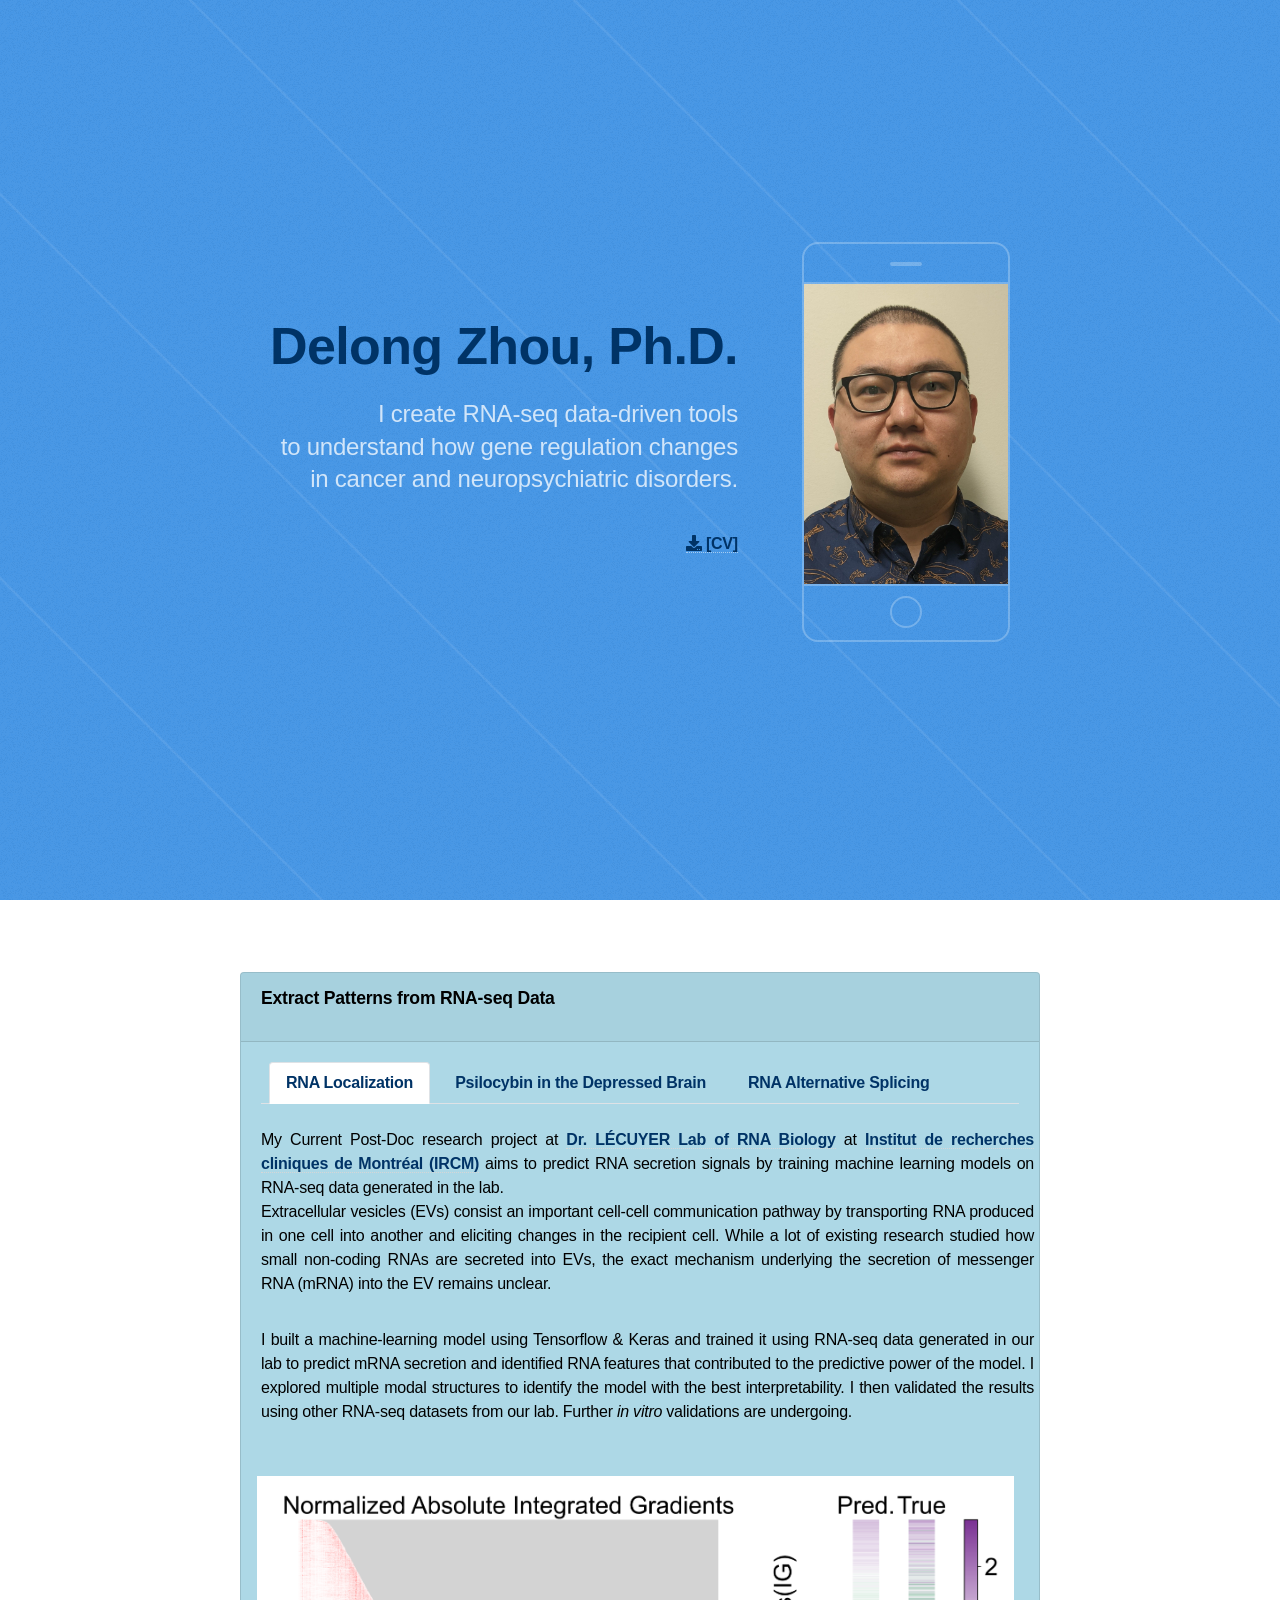
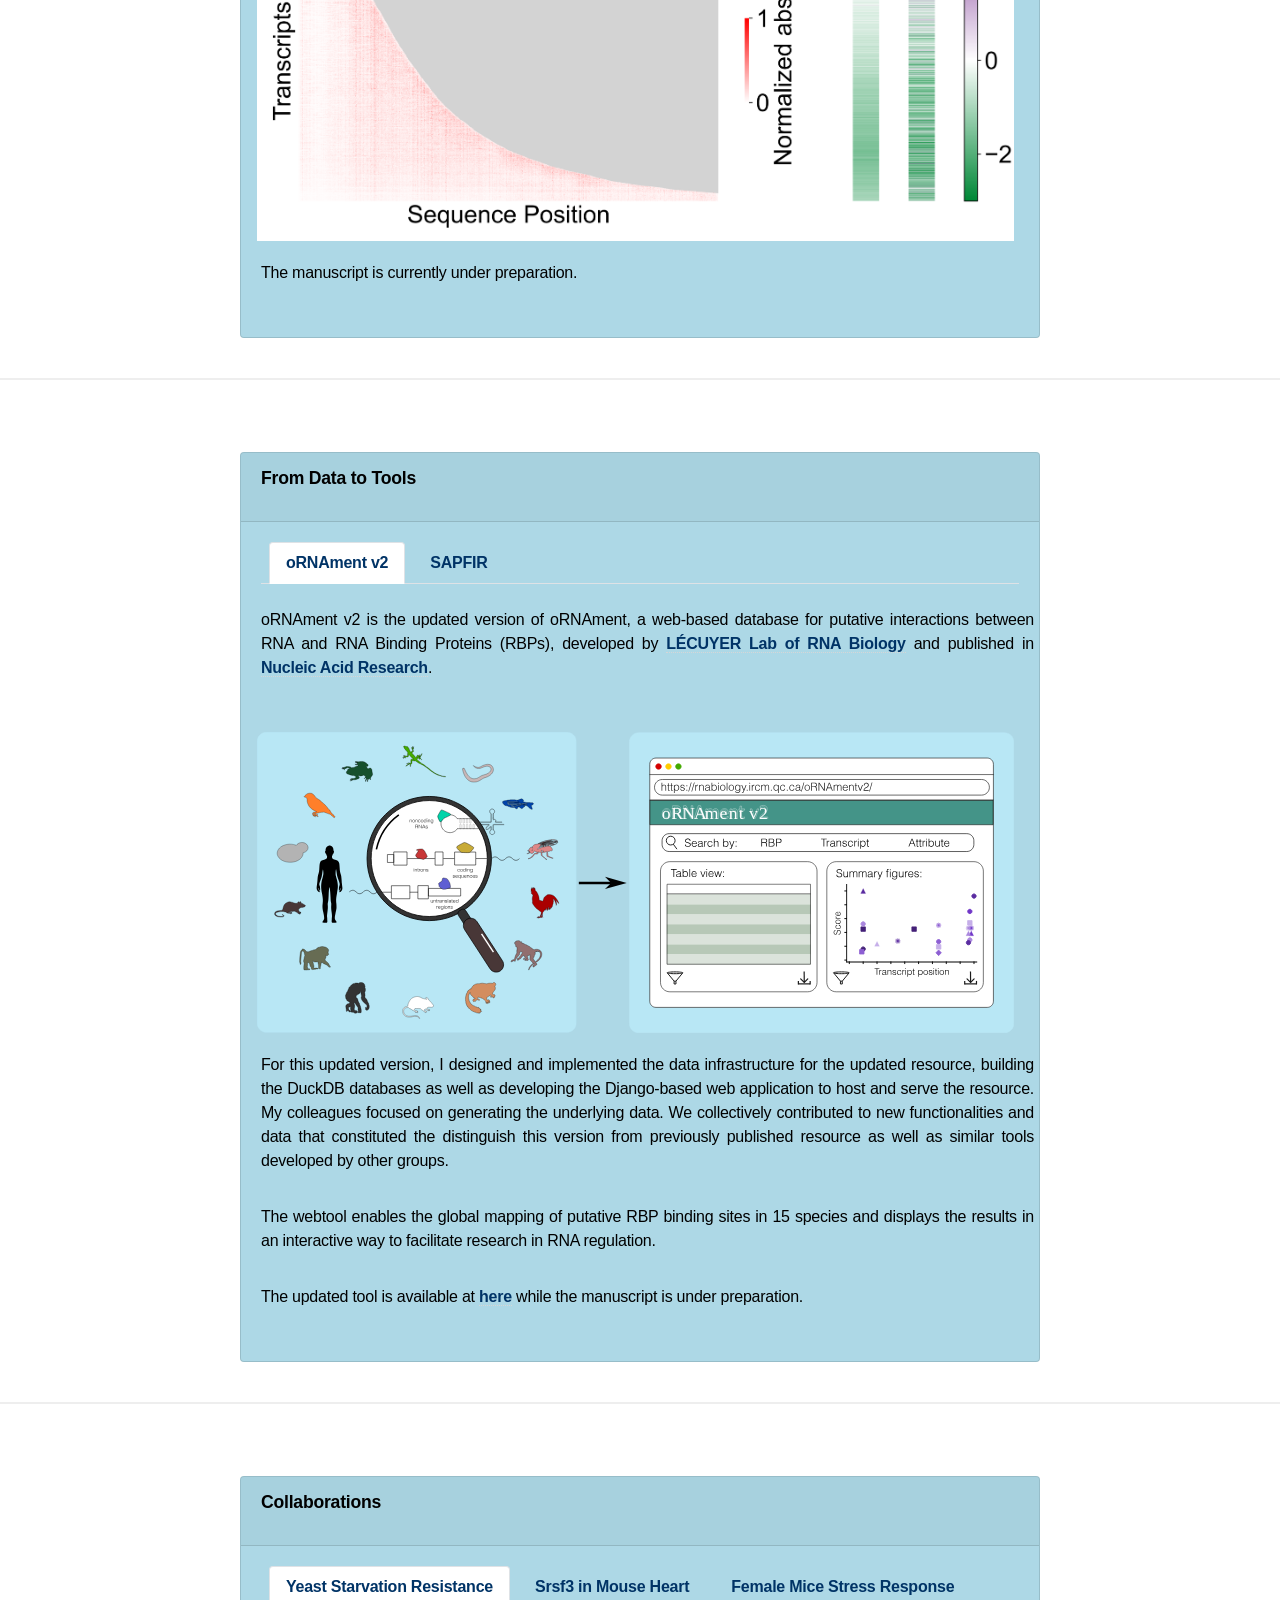
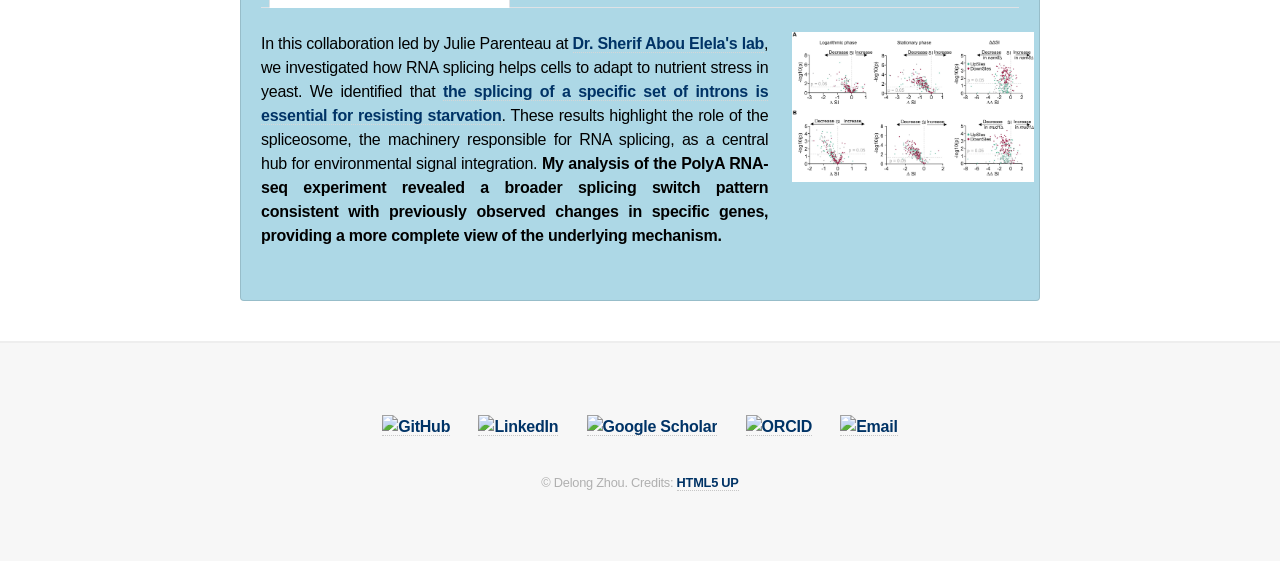
==== commit e52ee3ec: "updated for industry jobs" ====
--- a/index.html
+++ b/index.html
@@ -5,472 +5,295 @@
 	Free for personal and commercial use under the CCA 3.0 license (html5up.net/license)
 -->
 <html>
-	<head>
-		<title>Delong Zhou, Ph.D.</title>
-		<meta charset="utf-8" />
-		<meta name="viewport" content="width=device-width, initial-scale=1, user-scalable=no" />
-		<link rel="stylesheet" href="assets/css/main.css" />
-		
-		<noscript><link rel="stylesheet" href="assets/css/noscript.css" /></noscript>
-		<!-- Prevent Caching -->
-		<meta http-equiv="Cache-Control" content="no-store, no-cache, must-revalidate, proxy-revalidate">
-		<meta http-equiv="Pragma" content="no-cache">
-		<meta http-equiv="Expires" content="0">
-		<!-- Prevent Crawling by Search Engines -->
-		<meta name="robots" content="noindex, nofollow">
-	</head>
-	<body class="is-preload">
-	<!-- Top Navigation -->
-		<nav class="topnav">
-			<a href="index.html">Home</a>
-			<a href="documents/CV.Delong.Zhou.pdf" download> 
-				<i class="fa fa-download"></i> CV
-			</a>
-			<a href="blog/index.html">Blog</a>
-		</nav>
-		<!-- Header -->
-			<header id="header">
-				<div class="content">
-					<h1><a href="#">Delong Zhou,&nbsp;Ph.D.</a></h1>
-					<p>Bioinformatics Researcher<br>Exploring RNA Regulation in Disease Through RNA-Seq<br>Bridging Bioinformatics with Experimental Biology</p>
-					
-				</div>
-				<div class="image phone"><div class="inner"><img src="images/headshot.jpg" alt="" /></div></div>
-			</header>
-
-		<!-- One -->
-			<section id="one" class="wrapper" >
-				<div class="inner">
-					<h3 style="text-align: justify;">In order to understand how RNA post-transcriptional regulation is perturbed in cancer and neuropsychiatric disorders, I am analyzing RNAseq datasets to extract biological insights by utilizing existing tools and developing innovative methods, which will then inform further biomedical research.</h3>
-				</div>
-			</section>
-
-		<!-- Two -->
-			<section id="two" class="wrapper">
-				<header class="major">
-					<h2>Main Research Projects</h2>
-				</header>
-				<div class="inner alt">
-					<section class="spotlight">
-						<div class="image"><img src="images/cnn.png" alt="Training history" /></div>
-						<div class="content">
-							<h3>RNA Localization Prediction</h3>
-							<p>My Current Post-Doc research project at <a href="https://www.lecuyerlab.org/"> LÉCUYER Lab of RNA Biology</a> at <a href="https://www.ircm.qc.ca/fr/">Institut de recherches cliniques de Montréal (IRCM)</a> aims to predict RNA localization signals by training machine learning models on RNA-seq data generated in the lab. By comparing RNA localization signals across different contexts—from cancer- or neurodegenerative patient-derived cell lines to Drosophila cell lines—we aim to determine how RNA localization rules are conserved or divergent and gain deeper insights into their regulation across physiological and pathological conditions.</p>
-						</div>
-					</section>
-					<section class="spotlight">
-						<div class="image"><img src="images/scRNAseq.png" alt="Cell clustering of single cell RNA-seq data" /></div>
-						<div class="content">
-							<h3>Psilocybin in the Depressed Brain</h3>
-							<p>My first Post-Doc research project under <a href="https://www.bagotlab.org/">Dr.&nbsp;Bagot</a> at <a href="https://www.mcgill.ca">McGill University</a> aims to determine <a href="https://doi.org/10.1101/2025.01.08.631940">how a depression-impacted brain region responds to psilocybin</a>, a potential cure for people unresopnsive to current treatments. The findings will improve our understanding of how psilocybin works, therefore support the development of psilocybin and other novel depression treatments.</p>
-						</div>
-					</section>
-					<section class="spotlight">
-						<div class="image"><a href="https://bioinfo-scottgroup.med.usherbrooke.ca/sapfir/home/"><img src="images/sapfir.png" alt="Protein domains predicted by Sapfir" /></a></div>
-						<div class="content">
-							<h3>RNA Alternative Splicing</h3>
-							<p>My PhD project supervised by <a href="https://bioinfo-scottgroup.med.usherbrooke.ca/">Dr.&nbsp;Michelle Scott</a> and <a href="https://abouelela.recherche.usherbrooke.ca/en/index.php">Dr.&nbsp;Sherif Abou Elela</a> at <a href="https://www.usherbrooke.ca/">University of Sherbrooke</a> studied <a href="https://doi.org/10.1093/nar/gkab595">how alternative splicing is regulated</a> and <a href="https://doi.org/10.1186/s12859-022-04804-w">how it impacts cell function</a>. Alternative splicing allows one gene to produce multiple proteins of different or sometimes even opposite functions. My work helps to explain how the same splicing regulators can cause opposite outcomes in different tissues. I also developed <a href="https://bioinfo-scottgroup.med.usherbrooke.ca/sapfir/home/">SAPFIR</a>, a webserver to annotate how changes in splicing lead to changes in protein function to help analyze RNA-seq experiments.</p>
-						</div>
-					</section>
-					<section class="spotlight">
-						<div class="image"><img src="images/fusion.png" alt="Cells fused due to bursts of high voltage electronic pulses" /></div>
-						<div class="content">
-							<h3>Electropermeabilization and Electrofusion</h3>
-							<p>My internship supervised by Dr.&nbsp;Lluis Mir at <a href="https://appliweb.dgri.education.fr/rnsr/PresenteStruct.jsp?numNatStruct=201019144V">UMR 8203 Laboratoire de Vectorologie et Thérapeutiques Anti-cancéreuses</a> at CNRS-Institut Gustave-Roussy, Villejuif, France investigated how short bursts of electronic pulses destabilize the cell membranes to introduce  chemicals into the cells or to fuse multiple cells. This technique is used to <a href="https://doi.org/10.1038/srep32331">manipulate cytosolic calcium concentration</a> or to fuse cells with different interesting properties to create a hybrid cell line with those properties combined.</p>
-						</div>
-					</section>
-				</div>
-			</section>
-
-<!-- Two -->
-			<section id="three" class="wrapper">
-				<header class="major">
-					<h2>Collboration</h2>
-				</header>
-				<div class="inner alt">
-					<section class="spotlight">
-						<div class="image"><img src="images/mouse_tracking.png" alt="Machine Learned Mouse Tracking" /></div>
-						<div class="content">
-							<h3>Female Mice Stress Response</h3>
-							<p>In this project lead by Heike Schuler in <a href="https://www.bagotlab.org/">Dr.&nbsp;Bagot's lab</a>, we challenge the traditional male-centric metrics in depression research by showing that female mice respond differently to social stress. We show that female mice display unique changes in movement patterns rather than typical social avoidance behaviors. <a href="https://doi.org/10.1016/j.biopsych.2024.11.017">We developed a new metric, based on these movement changes, to better study stress in females.</a> This research highlights the importance of tailoring depression studies to account for differences between sexes. I helped to train the machine learning model to track mouse body parts.</p>
-						</div>
-					</section>
-					<section class="spotlight">
-						<div class="image"><img src="images/mouse_heart.png" alt="Srsf3 knockout cardiomyocyte hypertrophy" /></div>
-						<div class="content">
-							<h3>Srsf3 in Mouse Heart</h3>
-							<p>In this collaboration between <a href="https://bioinfo-scottgroup.med.usherbrooke.ca/">Dr.&nbsp;Scott's lab</a> and <a href="https://www.usherbrooke.ca/recherche/fr/specialistes/details/mannix.auger-messier">Dr.&nbsp;Auger-Messier's lab</a>, we investigated the role of Srsf3 in cardiac function by selectively deleting the gene in heart muscle cells. Our findings demonstrate that <a href="https://doi.org/10.1096/fj.202002293rr">loss of Srsf3 disrupts mitochondrial integrity and energy production, leading to cardiomyocyte hypertrophy, impaired contractile function, and early postnatal lethality in mice</a>. These results highlight the critical role of Srsf3 in maintaining mitochondrial homeostasis and cardiac health, providing insights into potential mechanisms underlying mitochondrial dysfunction in heart disease. I analyzed the RNAseq experiment in this study.</p>
-						</div>
-					</section>
-				</div>
-			</section>
-		<!-- Four -->
-		<!--
-			<section id="four" class="wrapper">
-				<div class="inner">
-
-					<header class="major">
-						<h2>Elements</h2>
-					</header>
-
-					<section>
-						<h4>Text</h4>
-						<p>This is <b>bold</b> and this is <strong>strong</strong>. This is <i>italic</i> and this is <em>emphasized</em>.
-						This is <sup>superscript</sup> text and this is <sub>subscript</sub> text.
-						This is <u>underlined</u> and this is code: <code>for (;;) { ... }</code>. Finally, <a href="#">this is a link</a>.</p>
-						<hr />
-						<header>
-							<h4>Heading with a Subtitle</h4>
-							<p>Lorem ipsum dolor sit amet nullam id egestas urna aliquam</p>
-						</header>
-						<p>Nunc lacinia ante nunc ac lobortis. Interdum adipiscing gravida odio porttitor sem non mi integer non faucibus ornare mi ut ante amet placerat aliquet. Volutpat eu sed ante lacinia sapien lorem accumsan varius montes viverra nibh in adipiscing blandit tempus accumsan.</p>
-						<header>
-							<h5>Heading with a Subtitle</h5>
-							<p>Lorem ipsum dolor sit amet nullam id egestas urna aliquam</p>
-						</header>
-						<p>Nunc lacinia ante nunc ac lobortis. Interdum adipiscing gravida odio porttitor sem non mi integer non faucibus ornare mi ut ante amet placerat aliquet. Volutpat eu sed ante lacinia sapien lorem accumsan varius montes viverra nibh in adipiscing blandit tempus accumsan.</p>
-						<hr />
-						<h2>Heading Level 2</h2>
-						<h3>Heading Level 3</h3>
-						<h4>Heading Level 4</h4>
-						<h5>Heading Level 5</h5>
-						<h6>Heading Level 6</h6>
-						<hr />
-						<h5>Blockquote</h5>
-						<blockquote>Fringilla nisl. Donec accumsan interdum nisi, quis tincidunt felis sagittis eget tempus euismod. Vestibulum ante ipsum primis in faucibus vestibulum. Blandit adipiscing eu felis iaculis volutpat ac adipiscing accumsan faucibus. Vestibulum ante ipsum primis in faucibus lorem ipsum dolor sit amet nullam adipiscing eu felis.</blockquote>
-						<h5>Preformatted</h5>
-						<pre><code>i = 0;
-
-while (!deck.isInOrder()) {
-  print 'Iteration ' + i;
-  deck.shuffle();
-  i++;
-}
-
-print 'It took ' + i + ' iterations to sort the deck.';</code></pre>
-					</section>
-
-					<section>
-						<h4>Lists</h4>
-						<div class="row">
-							<div class="col-6 col-12-medium">
-								<h5>Unordered</h5>
-								<ul>
-									<li>Dolor pulvinar etiam.</li>
-									<li>Sagittis adipiscing.</li>
-									<li>Felis enim feugiat.</li>
-								</ul>
-								<h5>Alternate</h5>
-								<ul class="alt">
-									<li>Dolor pulvinar etiam.</li>
-									<li>Sagittis adipiscing.</li>
-									<li>Felis enim feugiat.</li>
-								</ul>
-							</div>
-							<div class="col-6 col-12-medium">
-								<h5>Ordered</h5>
-								<ol>
-									<li>Dolor pulvinar etiam.</li>
-									<li>Etiam vel felis viverra.</li>
-									<li>Felis enim feugiat.</li>
-									<li>Dolor pulvinar etiam.</li>
-									<li>Etiam vel felis lorem.</li>
-									<li>Felis enim et feugiat.</li>
-								</ol>
-								<h5>Icons</h5>
-								<ul class="icons">
-									<li><a href="#" class="icon brands fa-twitter"><span class="label">Twitter</span></a></li>
-									<li><a href="#" class="icon brands fa-facebook-f"><span class="label">Facebook</span></a></li>
-									<li><a href="#" class="icon brands fa-instagram"><span class="label">Instagram</span></a></li>
-									<li><a href="#" class="icon brands fa-github"><span class="label">Github</span></a></li>
-								</ul>
-							</div>
-						</div>
-						<h5>Actions</h5>
-						<div class="row">
-							<div class="col-6 col-12-medium">
-								<ul class="actions">
-									<li><a href="#" class="button primary">Default</a></li>
-									<li><a href="#" class="button">Default</a></li>
-								</ul>
-								<ul class="actions small">
-									<li><a href="#" class="button primary small">Small</a></li>
-									<li><a href="#" class="button small">Small</a></li>
-								</ul>
-								<ul class="actions stacked">
-									<li><a href="#" class="button primary">Default</a></li>
-									<li><a href="#" class="button">Default</a></li>
-								</ul>
-								<ul class="actions stacked">
-									<li><a href="#" class="button primary small">Small</a></li>
-									<li><a href="#" class="button small">Small</a></li>
-								</ul>
-							</div>
-							<div class="col-6 col-12-medium">
-								<ul class="actions stacked">
-									<li><a href="#" class="button primary fit">Default</a></li>
-									<li><a href="#" class="button fit">Default</a></li>
-								</ul>
-								<ul class="actions stacked">
-									<li><a href="#" class="button primary small fit">Small</a></li>
-									<li><a href="#" class="button small fit">Small</a></li>
-								</ul>
-							</div>
-						</div>
-					</section>
-
-					<section>
-						<h4>Table</h4>
-						<h5>Default</h5>
-						<div class="table-wrapper">
-							<table>
-								<thead>
-									<tr>
-										<th>Name</th>
-										<th>Description</th>
-										<th>Price</th>
-									</tr>
-								</thead>
-								<tbody>
-									<tr>
-										<td>Item One</td>
-										<td>Ante turpis integer aliquet porttitor.</td>
-										<td>29.99</td>
-									</tr>
-									<tr>
-										<td>Item Two</td>
-										<td>Vis ac commodo adipiscing arcu aliquet.</td>
-										<td>19.99</td>
-									</tr>
-									<tr>
-										<td>Item Three</td>
-										<td> Morbi faucibus arcu accumsan lorem.</td>
-										<td>29.99</td>
-									</tr>
-									<tr>
-										<td>Item Four</td>
-										<td>Vitae integer tempus condimentum.</td>
-										<td>19.99</td>
-									</tr>
-									<tr>
-										<td>Item Five</td>
-										<td>Ante turpis integer aliquet porttitor.</td>
-										<td>29.99</td>
-									</tr>
-								</tbody>
-								<tfoot>
-									<tr>
-										<td colspan="2"></td>
-										<td>100.00</td>
-									</tr>
-								</tfoot>
-							</table>
-						</div>
-
-						<h5>Alternate</h5>
-						<div class="table-wrapper">
-							<table class="alt">
-								<thead>
-									<tr>
-										<th>Name</th>
-										<th>Description</th>
-										<th>Price</th>
-									</tr>
-								</thead>
-								<tbody>
-									<tr>
-										<td>Item One</td>
-										<td>Ante turpis integer aliquet porttitor.</td>
-										<td>29.99</td>
-									</tr>
-									<tr>
-										<td>Item Two</td>
-										<td>Vis ac commodo adipiscing arcu aliquet.</td>
-										<td>19.99</td>
-									</tr>
-									<tr>
-										<td>Item Three</td>
-										<td> Morbi faucibus arcu accumsan lorem.</td>
-										<td>29.99</td>
-									</tr>
-									<tr>
-										<td>Item Four</td>
-										<td>Vitae integer tempus condimentum.</td>
-										<td>19.99</td>
-									</tr>
-									<tr>
-										<td>Item Five</td>
-										<td>Ante turpis integer aliquet porttitor.</td>
-										<td>29.99</td>
-									</tr>
-								</tbody>
-								<tfoot>
-									<tr>
-										<td colspan="2"></td>
-										<td>100.00</td>
-									</tr>
-								</tfoot>
-							</table>
-						</div>
-					</section>
-
-					<section>
-						<h4>Buttons</h4>
-						<ul class="actions">
-							<li><a href="#" class="button primary">Primary</a></li>
-							<li><a href="#" class="button">Default</a></li>
-						</ul>
-						<ul class="actions">
-							<li><a href="#" class="button large">Large</a></li>
-							<li><a href="#" class="button">Default</a></li>
-							<li><a href="#" class="button small">Small</a></li>
-						</ul>
-						<ul class="actions fit">
-							<li><a href="#" class="button fit">Fit</a></li>
-							<li><a href="#" class="button primary fit">Fit</a></li>
-							<li><a href="#" class="button fit">Fit</a></li>
-						</ul>
-						<ul class="actions fit small">
-							<li><a href="#" class="button primary fit small">Fit + Small</a></li>
-							<li><a href="#" class="button fit small">Fit + Small</a></li>
-							<li><a href="#" class="button primary fit small">Fit + Small</a></li>
-						</ul>
-						<ul class="actions">
-							<li><a href="#" class="button primary icon solid fa-download">Icon</a></li>
-							<li><a href="#" class="button icon solid fa-download">Icon</a></li>
-						</ul>
-						<ul class="actions">
-							<li><span class="button primary disabled">Disabled</span></li>
-							<li><span class="button disabled">Disabled</span></li>
-						</ul>
-					</section>
-
-					<section>
-						<h4>Form</h4>
-						<form method="post" action="#">
-							<div class="row gtr-uniform">
-								<div class="col-6 col-12-xsmall">
-									<input type="text" name="demo-name" id="demo-name" value="" placeholder="Name" />
-								</div>
-								<div class="col-6 col-12-xsmall">
-									<input type="email" name="demo-email" id="demo-email" value="" placeholder="Email" />
-								</div>
-								<div class="col-12">
-									<select name="demo-category" id="demo-category">
-										<option value="">- Category -</option>
-										<option value="1">Manufacturing</option>
-										<option value="1">Shipping</option>
-										<option value="1">Administration</option>
-										<option value="1">Human Resources</option>
-									</select>
-								</div>
-								<div class="col-4 col-12-small">
-									<input type="radio" id="demo-priority-low" name="demo-priority" checked>
-									<label for="demo-priority-low">Low</label>
-								</div>
-								<div class="col-4 col-12-small">
-									<input type="radio" id="demo-priority-normal" name="demo-priority">
-									<label for="demo-priority-normal">Normal</label>
-								</div>
-								<div class="col-4 col-12-small">
-									<input type="radio" id="demo-priority-high" name="demo-priority">
-									<label for="demo-priority-high">High</label>
-								</div>
-								<div class="col-6 col-12-small">
-									<input type="checkbox" id="demo-copy" name="demo-copy">
-									<label for="demo-copy">Email me a copy</label>
-								</div>
-								<div class="col-6 col-12-small">
-									<input type="checkbox" id="demo-human" name="demo-human" checked>
-									<label for="demo-human">Not a robot</label>
-								</div>
-								<div class="col-12">
-									<textarea name="demo-message" id="demo-message" placeholder="Enter your message" rows="6"></textarea>
-								</div>
-								<div class="col-12">
-									<ul class="actions">
-										<li><input type="submit" value="Send Message" class="primary" /></li>
-										<li><input type="reset" value="Reset" /></li>
-									</ul>
-								</div>
-							</div>
-						</form>
-					</section>
-
-					<section>
-						<h4>Image</h4>
-						<h5>Fit</h5>
-						<div class="box alt">
-							<div class="row gtr-uniform">
-								<div class="col-12"><span class="image fit"><img src="images/pic04.jpg" alt="" /></span></div>
-								<div class="col-4"><span class="image fit"><img src="images/pic01.jpg" alt="" /></span></div>
-								<div class="col-4"><span class="image fit"><img src="images/pic02.jpg" alt="" /></span></div>
-								<div class="col-4"><span class="image fit"><img src="images/pic03.jpg" alt="" /></span></div>
-								<div class="col-4"><span class="image fit"><img src="images/pic02.jpg" alt="" /></span></div>
-								<div class="col-4"><span class="image fit"><img src="images/pic03.jpg" alt="" /></span></div>
-								<div class="col-4"><span class="image fit"><img src="images/pic01.jpg" alt="" /></span></div>
-								<div class="col-4"><span class="image fit"><img src="images/pic03.jpg" alt="" /></span></div>
-								<div class="col-4"><span class="image fit"><img src="images/pic01.jpg" alt="" /></span></div>
-								<div class="col-4"><span class="image fit"><img src="images/pic02.jpg" alt="" /></span></div>
-							</div>
-						</div>
-						<h5>Left &amp; Right</h5>
-						<p><span class="image left"><img src="images/pic05.jpg" alt="" /></span>Fringilla nisl. Donec accumsan interdum nisi, quis tincidunt felis sagittis eget. tempus euismod. Vestibulum ante ipsum primis in faucibus vestibulum. Blandit adipiscing eu felis iaculis volutpat ac adipiscing accumsan eu faucibus. Integer ac pellentesque praesent tincidunt felis sagittis eget. tempus euismod. Vestibulum ante ipsum primis in faucibus vestibulum. Blandit adipiscing eu felis iaculis volutpat ac adipiscing accumsan eu faucibus. Integer ac pellentesque praesent. Donec accumsan interdum nisi, quis tincidunt felis sagittis eget. tempus euismod. Vestibulum ante ipsum primis in faucibus vestibulum. Blandit adipiscing eu felis iaculis volutpat ac adipiscing accumsan eu faucibus. Integer ac pellentesque praesent tincidunt felis sagittis eget. tempus euismod. Vestibulum ante ipsum primis in faucibus vestibulum. Blandit adipiscing eu felis iaculis volutpat ac adipiscing accumsan eu faucibus. Integer ac pellentesque praesent. Blandit adipiscing eu felis iaculis volutpat ac adipiscing accumsan eu faucibus. Integer ac pellentesque praesent tincidunt felis sagittis eget. tempus euismod. Vestibulum ante ipsum primis in faucibus vestibulum. Blandit adipiscing eu felis iaculis volutpat ac adipiscing accumsan eu faucibus. Integer ac pellentesque praesent.</p>
-						<p><span class="image right"><img src="images/pic05.jpg" alt="" /></span>Fringilla nisl. Donec accumsan interdum nisi, quis tincidunt felis sagittis eget. tempus euismod. Vestibulum ante ipsum primis in faucibus vestibulum. Blandit adipiscing eu felis iaculis volutpat ac adipiscing accumsan eu faucibus. Integer ac pellentesque praesent tincidunt felis sagittis eget. tempus euismod. Vestibulum ante ipsum primis in faucibus vestibulum. Blandit adipiscing eu felis iaculis volutpat ac adipiscing accumsan eu faucibus. Integer ac pellentesque praesent. Donec accumsan interdum nisi, quis tincidunt felis sagittis eget. tempus euismod. Vestibulum ante ipsum primis in faucibus vestibulum. Blandit adipiscing eu felis iaculis volutpat ac adipiscing accumsan eu faucibus. Integer ac pellentesque praesent tincidunt felis sagittis eget. tempus euismod. Vestibulum ante ipsum primis in faucibus vestibulum. Blandit adipiscing eu felis iaculis volutpat ac adipiscing accumsan eu faucibus. Integer ac pellentesque praesent. Blandit adipiscing eu felis iaculis volutpat ac adipiscing accumsan eu faucibus. Integer ac pellentesque praesent tincidunt felis sagittis eget. tempus euismod. Vestibulum ante ipsum primis in faucibus vestibulum. Blandit adipiscing eu felis iaculis volutpat ac adipiscing accumsan eu faucibus. Integer ac pellentesque praesent.</p>
-					</section>
-
-				</div>
-			</section>
-		-->
-
-		<!-- Footer -->
-			<footer id="footer">
-				<ul class="icons">
-	<!-- GitHub -->
-	<li>
-		<a href="https://github.com/DelongZHOU">
-			<img src="https://upload.wikimedia.org/wikipedia/commons/9/91/Octicons-mark-github.svg" alt="GitHub" width="24" height="24">
-		</a>
-	</li>
-
-	<!-- LinkedIn -->
-	<li>
-		<a href="https://www.linkedin.com/in/delongzhou">
-			<img src="https://upload.wikimedia.org/wikipedia/commons/c/ca/LinkedIn_logo_initials.png" alt="LinkedIn" width="24" height="24">
-		</a>
-	</li>
-
-	<!-- Google Scholar -->
-	<li>
-		<a href="https://scholar.google.com/citations?user=7RiaCdkAAAAJ">
-			<img src="https://upload.wikimedia.org/wikipedia/commons/c/c7/Google_Scholar_logo.svg" alt="Google Scholar" width="24" height="24">
-		</a>
-	</li>
-	<!-- ORCID -->
-	<li>
-		<a href="https://orcid.org/0000-0001-5397-3920">
-			<img src="https://upload.wikimedia.org/wikipedia/commons/0/06/ORCID_iD.svg" alt="ORCID" width="24" height="24">
-		</a>
-	</li>
-	
-	<!-- Email -->
-	<li>
-		<a href="mailto:delong.zhou@ircm.qc.ca">
-			<img src="https://upload.wikimedia.org/wikipedia/commons/4/4e/Mail_%28iOS%29.svg" alt="Email" width="24" height="24">
-		</a>
-	</li>
-</ul>
-
-				<p class="copyright">&copy; Delong Zhou. Credits: <a href="http://html5up.net">HTML5 UP</a></p>
-			</footer>
-
-		<!-- Scripts -->
-			<script src="assets/js/jquery.min.js"></script>
-			<script src="assets/js/jquery.scrolly.min.js"></script>
-			<script src="assets/js/browser.min.js"></script>
-			<script src="assets/js/breakpoints.min.js"></script>
-			<script src="assets/js/util.js"></script>
-			<script src="assets/js/main.js"></script>
-
-	</body>
+
+<head>
+  <title>Delong Zhou, Ph.D.</title>
+  <meta charset="utf-8" />
+  <meta name="viewport" content="width=device-width, initial-scale=1, user-scalable=no" />
+  <link rel="stylesheet" href="https://cdn.jsdelivr.net/npm/bootstrap@4.6.2/dist/css/bootstrap.min.css">
+  <link rel="stylesheet" href="assets/css/main.css" />
+  <noscript><link rel="stylesheet" href="assets/css/noscript.css" /></noscript>
+  <!-- Prevent Caching -->
+  <meta http-equiv="Cache-Control" content="no-store, no-cache, must-revalidate, proxy-revalidate">
+  <meta http-equiv="Pragma" content="no-cache">
+  <meta http-equiv="Expires" content="0">
+  <!-- Prevent Crawling by Search Engines -->
+  <meta name="robots" content="noindex, nofollow">
+</head>
+
+
+<body class="is-preload">
+  <!-- Header -->
+    <header id="header">
+      <div class="content">
+        <h1><a href="#">Delong Zhou,&nbsp;Ph.D.</a></h1>
+        <p>I create RNA-seq data-driven tools<br>to understand how gene regulation changes<br>in cancer and neuropsychiatric disorders.</p>
+        <a href="documents/CV.Delong.Zhou.pdf" download>
+          <i class="fa fa-download"></i> [CV]
+        </a>
+      </div>
+      <div class="image phone"><div class="inner"><img src="images/headshot.jpg" alt="" /></div></div>
+    </header>
+
+  <!-- Main Projects -->
+    <section id="Main Projects" class="wrapper">
+      <div class="inner">
+        <div class="card" style="background: #ADD8E6" >
+          <div class="card-header"> <h4> <b>Extract Patterns from RNA-seq Data</b> </h4> </div>
+          <div class="card-body" >
+            <ul class="nav nav-tabs card-tabs" role="tablist">
+              <li class="nav-item" role="presentation">
+                <a
+                  class="nav-link active"
+                  data-toggle="tab"
+                  href="#EV"
+                  role="tab"
+                  aria-selected="true"
+                >
+                  RNA Localization
+                </a>
+              </li>
+              <li class="nav-item" role="presentation">
+                <a
+                  class="nav-link"
+                  data-toggle="tab"
+                  href="#DepressedBrain"
+                  role="tab"
+                  aria-selected="false"
+                >
+                  Psilocybin in the Depressed Brain
+                </a>
+              </li>
+              <li class="nav-item" role="presentation">
+                <a
+                  class="nav-link"
+                  data-toggle="tab"
+                  href="#Alternative_Splicing"
+                  role="tab"
+                  aria-selected="false"
+                >
+                  RNA Alternative Splicing
+                </a>
+              </li>
+            </ul>
+            <div class="tab-content pt-4">
+              <div id="EV" class="tab-pane fade show active"  role="tabpanel">
+                <div class="row">
+                  <p>My Current Post-Doc research project at <a href="https://www.lecuyerlab.org/">Dr.&nbsp;LÉCUYER Lab of RNA Biology</a> at <a href="https://www.ircm.qc.ca/fr/">Institut de recherches cliniques de Montréal (IRCM)</a> aims to predict RNA secretion signals by training machine learning models on RNA-seq data generated in the lab.<br>Extracellular vesicles (EVs) consist an important cell-cell communication pathway by transporting RNA produced in one cell into another and eliciting changes in the recipient cell. While a lot of existing research studied how small non-coding RNAs are secreted into EVs, the exact mechanism underlying the secretion of messenger RNA (mRNA) into the EV remains unclear.</p>
+                  <p>I built a machine-learning model using Tensorflow & Keras and trained it using RNA-seq data generated in our lab to predict mRNA secretion and identified RNA features that contributed to the predictive power of the model. I explored multiple modal structures to identify the model with the best interpretability. I then validated the results using other RNA-seq datasets from our lab. Further <i>in vitro</i> validations are undergoing.</p>
+                  <img src="images/mhsa.png" class="img-fluid" alt="machine learning" style="padding: 20px;">
+                  <p>The manuscript is currently under preparation.</p>
+                </div>
+              </div>
+              <div id="DepressedBrain" class="tab-pane fade"  role="tabpanel">
+                <div class="row">
+                  <p>My first Post-Doc research project under <a href="https://www.bagotlab.org/">Dr.&nbsp;Bagot</a> at <a href="https://www.mcgill.ca">McGill University</a> aims to determine how the brain responds to psilocybin, a potential alternative for people unresopnsive to conventional therapy.<br>While clinical data suggest psilocybin could induce long-lasting anti-depressant effect in human patients, its mechanism of action remain largely unclear.</p>
+                  <p>I first accessed the impact of psilocybin on mouse behaviors using an array of standard behavior tests to measure their anxiety level and social interaction with other mice. My colleagues and I then generated Single-Cell RNA-seq libraries in the mouse prefrontal cortex, a brain region readily affected by depression and targeted by anti-depressants. I analyzed the data to identify the gene activity changes induced by psilocybin, which were further validated by my colleagues with <i>in vivo</i> methods.</p>
+                  <img src="images/scRNAseq.png" class="img-fluid" alt="machine learning" style="padding: 20px;">
+                  <p>The findings will improve our understanding of how psilocybin works, therefore support the development of psilocybin as a novel depression treatment, and provide better care for depression patients.</p>
+                  <p>The preprint is available at <a href="https://doi.org/10.1101/2025.01.08.631940">bioRxiv</a>.</p>
+                </div>
+              </div>
+              <div id="Alternative_Splicing" class="tab-pane fade"  role="tabpanel">
+                <div class="row">
+                  <p>My PhD project supervised by <a href="https://bioinfo-scottgroup.med.usherbrooke.ca/">Dr.&nbsp;Michelle Scott</a> and <a href="https://abouelela.recherche.usherbrooke.ca/en/index.php">Dr.&nbsp;Sherif Abou Elela</a> at <a href="https://www.usherbrooke.ca/">University of Sherbrooke</a> studied the regulation of RNA alternative splicing, a process through which one gene can produce multiple RNA isoforms, leading to different protein activities with the potential of deciding cell fates.</p>
+                  <p>RNA Binding Proteins (RBPs) are major regulators of RNA alterantive splicing. However, there is a huge discrepancy between RBP-RNA interaction data and the splicing changes caused by change in RBP expressions.</p>
+                  <p>With the help of my colleagues I generated bulk RNA-seq data where the expression of multiple RBPs are reduced. I then analyzed the data to identify how the change in RBP expression impacted on the splicing profile. Using public available datasets, I discover that RBPs form a splicing-regulating complex whose regulating power changes in function of its binding configuration. I further validated my findinds through a wide range of <i>in vitro</i> approaches.</p>
+                  <img src="images/rbfox2.png" class="img-fluid" alt="machine learning" style="padding: 20px;">
+                  <p>This work shows how RBPs can regulate alternative splicing beyond their direct interacting targets, thereby extending their regulatory capacity to previously overlooked events.</p>
+                  <p>The work is published in <a href="https://doi.org/10.1093/nar/gkab595">Nucleic Acid Research</a>.</p>
+                </div>
+              </div>
+            </div>
+          </div>
+        </div>
+      </div>
+    </section>
+    
+  <!-- Web tools -->
+    <section id="Web_Tools" class="wrapper">
+      <div class="inner">
+        <div class="card" style="background: #ADD8E6" >
+          <div class="card-header"> <h4> <b>From Data to Tools</b> </h4> </div>
+          <div class="card-body" >
+            <ul class="nav nav-tabs card-tabs" role="tablist">
+              <li class="nav-item" role="presentation">
+                <a
+                  class="nav-link active"
+                  data-toggle="tab"
+                  href="#oRNAment"
+                  role="tab"
+                  aria-selected="true"
+                >
+                  oRNAment v2
+                </a>
+              </li>
+              <li class="nav-item" role="presentation">
+                <a
+                  class="nav-link"
+                  data-toggle="tab"
+                  href="#SAPFIR"
+                  role="tab"
+                  aria-selected="false"
+                >
+                  SAPFIR
+                </a>
+              </li>
+            </ul>
+            <div class="tab-content pt-4">
+              <div id="oRNAment" class="tab-pane fade show active"  role="tabpanel">
+                <div class="row">
+                  <p>oRNAment v2 is the updated version of oRNAment, a web-based database for putative interactions between RNA and RNA Binding Proteins (RBPs), developed by <a href="https://www.lecuyerlab.org/"> LÉCUYER Lab of RNA Biology</a> and published in <a href="https://doi.org/10.1093/nar/gkz986">Nucleic Acid Research</a>.</p>
+                  <img src="images/oRNAment.svg" class="img-fluid" alt="oRNAment v2" style="padding: 20px;">
+                  <p>For this updated version, I designed and implemented the data infrastructure for the updated resource, building the DuckDB databases as well as developing the Django-based web application to host and serve the resource. My colleagues focused on generating the underlying data. We collectively contributed to new functionalities and data that constituted the distinguish this version from previously published resource as well as similar tools developed by other groups.</p>
+                  <p>The webtool enables the global mapping of putative RBP binding sites in 15 species and displays the results in an interactive way to facilitate research in RNA regulation.</p>
+                  <p>The updated tool is available at <a href="https://rnabiology.ircm.qc.ca/oRNAmentv2/">here</a> while the manuscript is under preparation.</p>
+                </div>
+              </div>
+              <div id="SAPFIR" class="tab-pane fade"  role="tabpanel">
+                <div class="row">
+                  <p>SAPFIR is a webtool to explore the functional consequence of RNA alternative splicing, a mechanism that allows one gene to produce multiple RNA isoforms leading to different protein activities and cell fates.</p>
+                  <img src="images/sapfir.png" class="img-fluid" alt="SAFPIR" style="padding: 20px;">
+                  <p>I developed the Enrichment Analysis function, enabling users to upload results of their RNA-seq analysis to help interprete the functional impact of their findings. I also enhanced the Single Gene Annotation function, originally developed by my colleague, expanding its usability. In addition, I updated the Django-based web application and geenrated the latest version of the underlying data.</p>
+                  <p>This tool allows rapid functional annotation of alternative splicing events identified by RNA-seq experiments and enables the identification of cellular functions affected by a defined splicing program.</p>
+                  <p>The updated tool is available at <a href="https://bioinfo-scottgroup.med.usherbrooke.ca/sapfir/">here</a> while the manuscript is published in <a href="https://doi.org/10.1186/s12859-022-04804-w">BMC Bioinformatics</a>. The companion repo can be found <a href="https://github.com/DelongZHOU/SAPFIR">here</a>.</p>
+                </div>
+              </div>
+            </div>
+          </div>
+        </div>
+      </div>
+    </section>
+
+  <!-- Collaborations -->
+    <section id="Collaborations" class="wrapper">
+      <div class="inner">
+        <div class="card" style="background: #ADD8E6" >
+          <div class="card-header"> <h4> <b>Collaborations</b> </h4> </div>
+          <div class="card-body" >
+            <ul class="nav nav-tabs card-tabs" role="tablist">
+              <li class="nav-item" role="presentation">
+                <a
+                  class="nav-link active"
+                  data-toggle="tab"
+                  href="#YeastStarvation"
+                  role="tab"
+                  aria-selected="true"
+                >
+                  Yeast Starvation Resistance
+                </a>
+              </li>
+
+              <li class="nav-item" role="presentation">
+                <a
+                  class="nav-link"
+                  data-toggle="tab"
+                  href="#MouseHeart"
+                  role="tab"
+                  aria-selected="false"
+                >
+                  Srsf3 in Mouse Heart
+                </a>
+              </li>
+
+              <li class="nav-item" role="presentation">
+                <a
+                  class="nav-link"
+                  data-toggle="tab"
+                  href="#MouseTracking"
+                  role="tab"
+                  aria-selected="false"
+                >
+                  Female Mice Stress Response
+                </a>
+              </li>
+            </ul>
+            <div class="tab-content pt-4">
+              <div id="YeastStarvation" class="tab-pane fade show active"  role="tabpanel">
+                <div class="row">
+                  <div class="col-md-8">
+                    <p>In this collaboration led by Julie Parenteau at <a href="https://abouelela.recherche.usherbrooke.ca/en/index.php">Dr.&nbsp;Sherif Abou Elela's lab</a>, we investigated how RNA splicing helps cells to adapt to nutrient stress in yeast. We identified that <a href="https://doi.org/10.1093/nar/gkaf525">the splicing of a specific set of introns is essential for resisting starvation</a>. These results highlight the role of the spliceosome, the machinery responsible for RNA splicing, as a central hub for environmental signal integration. <b>My analysis of the PolyA RNA-seq experiment revealed a broader splicing switch pattern consistent with previously observed changes in specific genes, providing a more complete view of the underlying mechanism.</b></p>
+                  </div>
+                  <div class="col-md-4">
+                      <img src="images/yeast.jpeg" class="img-fluid" alt="yeast starvation">
+                  </div>
+                </div>
+              </div>
+              <div id="MouseHeart" class="tab-pane fade"  role="tabpanel">
+                <div class="row">
+                  <div class="col-md-8">
+                    <p>In this collaboration between <a href="https://bioinfo-scottgroup.med.usherbrooke.ca/">Dr.&nbsp;Scott's lab</a> and <a href="https://www.usherbrooke.ca/recherche/fr/specialistes/details/mannix.auger-messier">Dr.&nbsp;Auger-Messier's lab</a>, we investigated the role of Srsf3 in cardiac function by selectively deleting the gene in heart muscle cells. Our findings demonstrate that <a href="https://doi.org/10.1096/fj.202002293rr">loss of Srsf3 disrupts mitochondrial integrity and energy production, leading to cardiomyocyte hypertrophy, impaired contractile function, and early postnatal lethality in mice</a>. These results highlight the critical role of Srsf3 in maintaining mitochondrial homeostasis and cardiac health, providing insights into potential mechanisms underlying mitochondrial dysfunction in heart disease. <b>I analyzed the RNAseq experiment, generated testable hypotheses and identified conclusions that are subsequently evaluated and validated through <i>in vitro</i> experiments.</b></p>
+                  </div>
+                  <div class="col-md-4">
+                      <img src="images/mouse_heart.png" class="img-fluid" alt="mouse heart">
+                  </div>
+                </div>
+              </div>
+              <div id="MouseTracking" class="tab-pane fade"  role="tabpanel">
+                <div class="row">
+                  <div class="col-md-8">
+                    <p>In this project led by Heike Schuler in <a href="https://www.bagotlab.org/">Dr.&nbsp;Bagot's lab</a>, we challenge the traditional male-centric metrics in depression research by showing that female mice respond differently to social stress. We show that female mice display unique changes in movement patterns rather than typical social avoidance behaviors. <a href="https://doi.org/10.1016/j.biopsych.2024.11.017">We developed a new metric, based on these movement changes, to better study stress in females.</a> This research highlights the importance of tailoring depression studies to account for differences between sexes. <b>I helped to train the machine learning model to track mouse body parts.</b></p>
+                  </div>
+                  <div class="col-md-4">
+                      <img src="images/mouse_tracking.png" class="img-fluid" alt="mouse tracking">
+                  </div>
+                </div>
+              </div>
+            </div>
+          </div>
+        </div>
+      </div>
+    </section>
+
+  <!-- Footer -->
+  <footer id="footer">
+    <ul class="icons">
+      <!-- GitHub -->
+      <li>
+        <a href="https://github.com/DelongZHOU">
+          <img src="https://upload.wikimedia.org/wikipedia/commons/9/91/Octicons-mark-github.svg" alt="GitHub" width="24" height="24">
+        </a>
+      </li>
+
+      <!-- LinkedIn -->
+      <li>
+        <a href="https://www.linkedin.com/in/delongzhou">
+          <img src="https://upload.wikimedia.org/wikipedia/commons/c/ca/LinkedIn_logo_initials.png" alt="LinkedIn" width="24" height="24">
+        </a>
+      </li>
+
+      <!-- Google Scholar -->
+      <li>
+        <a href="https://scholar.google.com/citations?user=7RiaCdkAAAAJ">
+          <img src="https://upload.wikimedia.org/wikipedia/commons/c/c7/Google_Scholar_logo.svg" alt="Google Scholar" width="24" height="24">
+        </a>
+      </li>
+      <!-- ORCID -->
+      <li>
+        <a href="https://orcid.org/0000-0001-5397-3920">
+          <img src="https://upload.wikimedia.org/wikipedia/commons/0/06/ORCID_iD.svg" alt="ORCID" width="24" height="24">
+        </a>
+      </li>
+      
+      <!-- Email -->
+      <li>
+        <a href="mailto:delong.zhou@ircm.qc.ca">
+          <img src="https://upload.wikimedia.org/wikipedia/commons/4/4e/Mail_%28iOS%29.svg" alt="Email" width="24" height="24">
+        </a>
+      </li>
+    </ul>
+    <p class="copyright">&copy; Delong Zhou. Credits: <a href="http://html5up.net">HTML5 UP</a></p>
+  </footer>
+
+<!-- Scripts -->
+<script src="assets/js/jquery.min.js"></script>
+<script src="https://cdn.jsdelivr.net/npm/popper.js@1.16.1/dist/umd/popper.min.js"></script>
+<script src="https://cdn.jsdelivr.net/npm/bootstrap@4.6.2/dist/js/bootstrap.min.js"></script>
+<script src="assets/js/jquery.min.js"></script>
+<script src="assets/js/jquery.scrolly.min.js"></script>
+<script src="assets/js/browser.min.js"></script>
+<script src="assets/js/breakpoints.min.js"></script>
+<script src="assets/js/util.js"></script>
+<script src="assets/js/main.js"></script>
+</body>
 </html>
--- a/assets/css/main.css
+++ b/assets/css/main.css
@@ -5,23 +5,26 @@
 	html5up.net | @ajlkn
 	Free for personal and commercial use under the CCA 3.0 license (html5up.net/license)
 */
-
-.topnav {
-	position: absolute;
-	top: 10px;
-	right: 20px;
+a {
+    color: #003366 !important;
 }
-.topnav a {
-	margin-left: 15px;
-	text-decoration: none;
-	font-weight: bold;
-	color: #ffffff;   /* adjust color to match your theme */
+.card {
+  color: black !important;
+  text-align: justify;
 }
 
-.topnav a:hover {
-	color: #333; /* hover color */
+.card b {
+  color: black !important;
 }
-
+#three .nav-tabs .nav-link.active {
+    background-color: #4696e5;
+    color: #ffffff;
+    border-color: #4696e5;
+}
+
+#three .tab-content {
+    color: #000000;
+}
 html, body, div, span, applet, object,
 iframe, h1, h2, h3, h4, h5, h6, p, blockquote,
 pre, a, abbr, acronym, address, big, cite,
@@ -4170,4 +4173,4 @@
 			padding: 3em 1.5em 1em 1.5em ;
 		}
 
-	}+	}
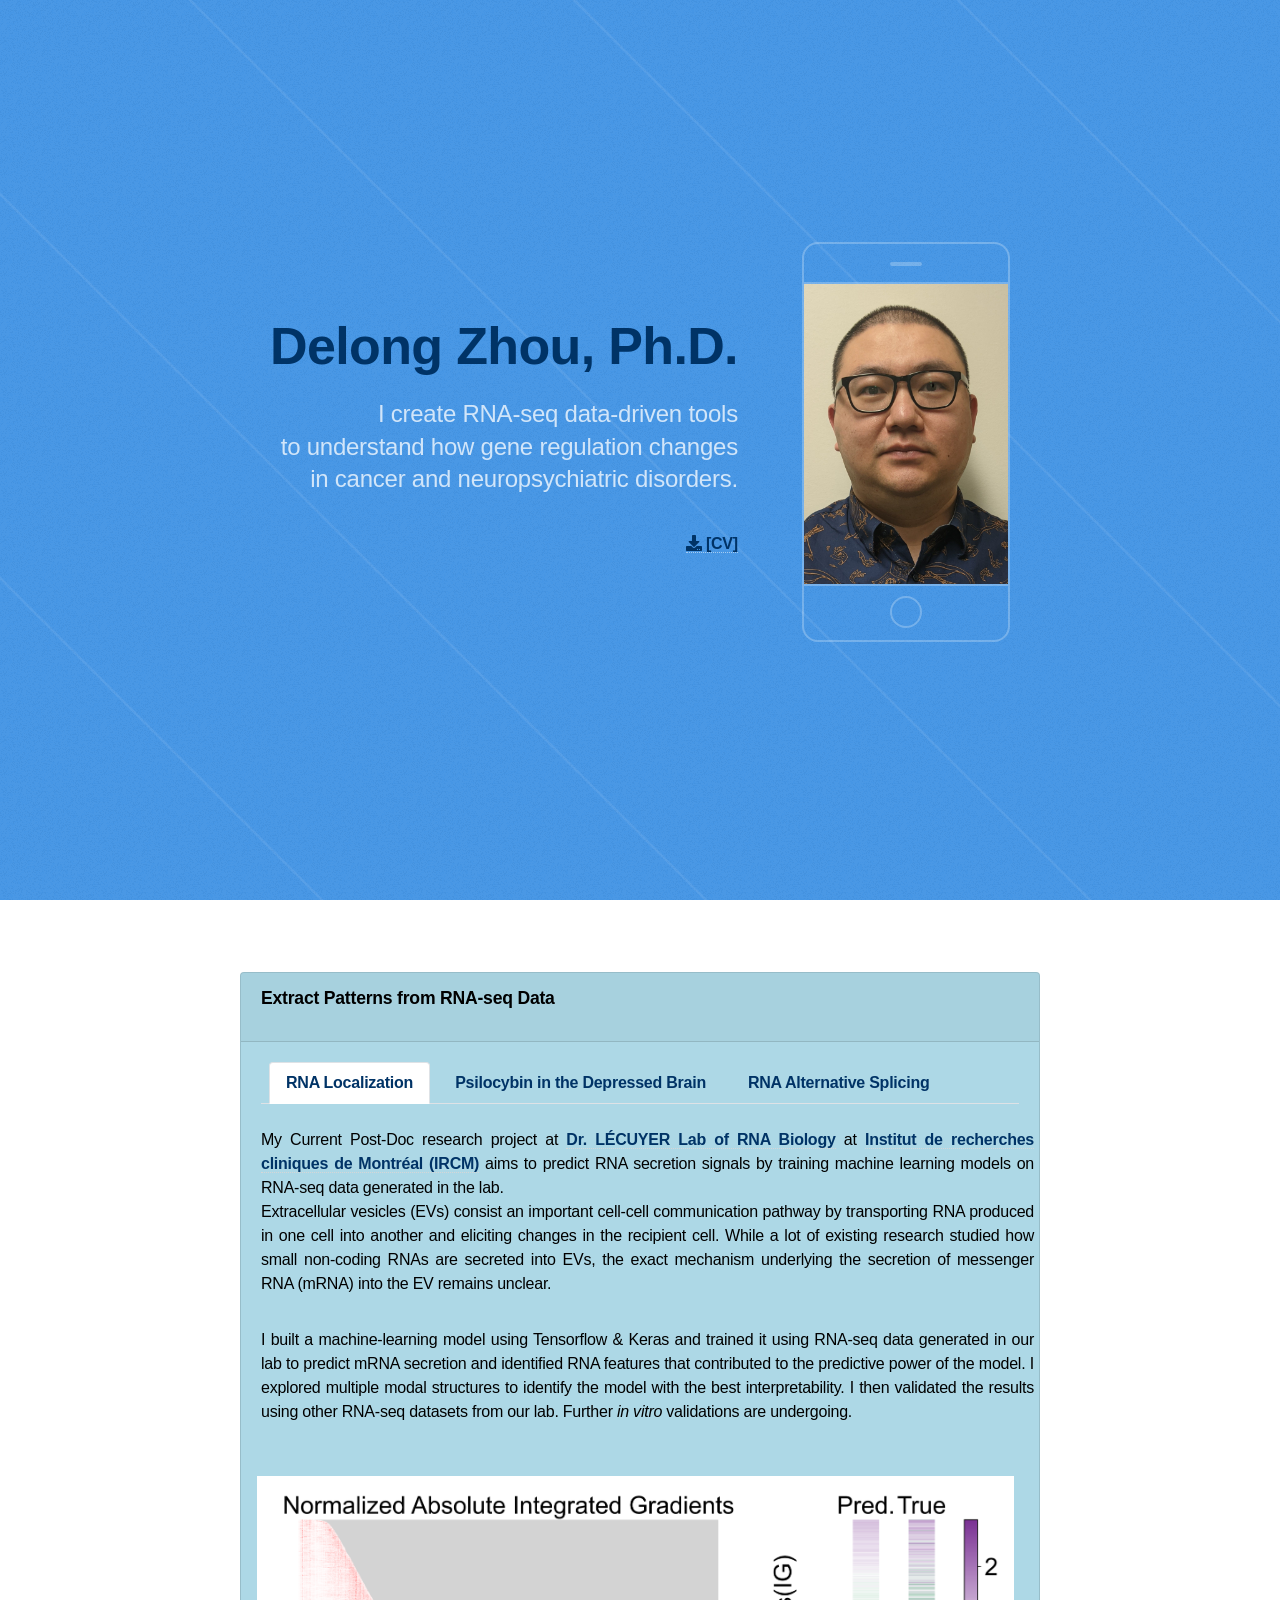
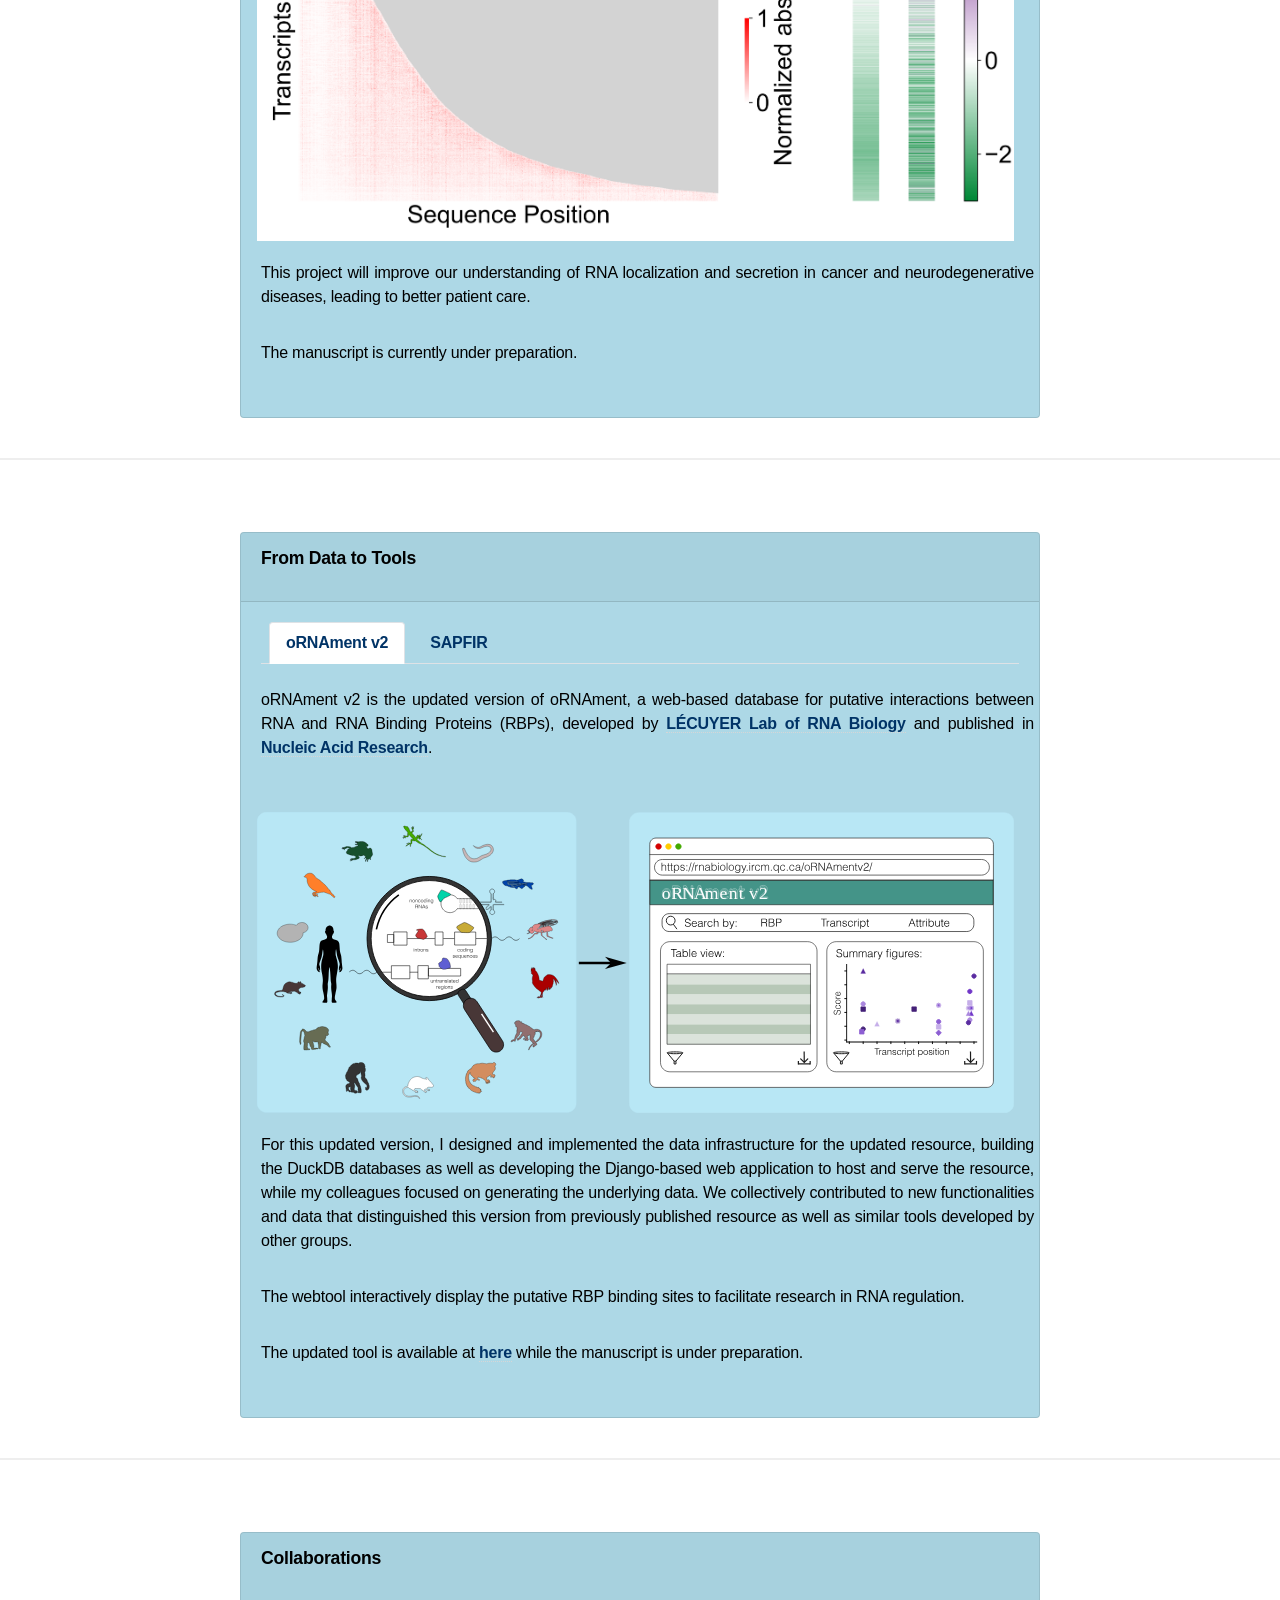
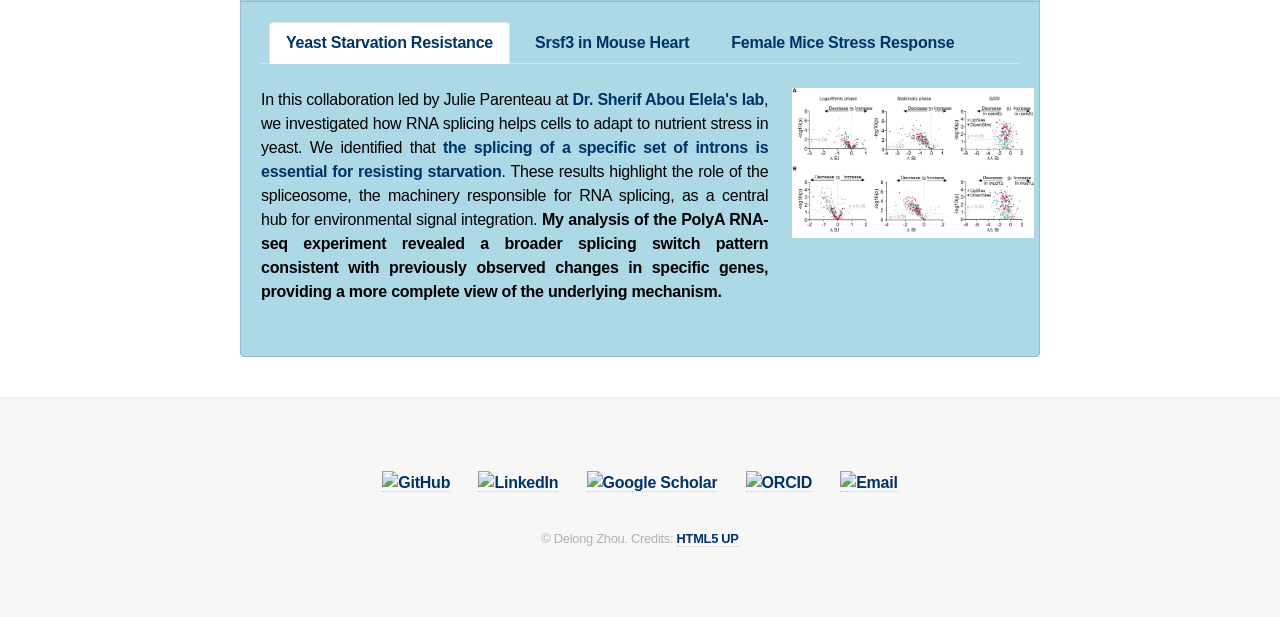
==== commit 0d2e9666: "Proof read" ====
--- a/index.html
+++ b/index.html
@@ -82,6 +82,7 @@
                   <p>My Current Post-Doc research project at <a href="https://www.lecuyerlab.org/">Dr.&nbsp;LÉCUYER Lab of RNA Biology</a> at <a href="https://www.ircm.qc.ca/fr/">Institut de recherches cliniques de Montréal (IRCM)</a> aims to predict RNA secretion signals by training machine learning models on RNA-seq data generated in the lab.<br>Extracellular vesicles (EVs) consist an important cell-cell communication pathway by transporting RNA produced in one cell into another and eliciting changes in the recipient cell. While a lot of existing research studied how small non-coding RNAs are secreted into EVs, the exact mechanism underlying the secretion of messenger RNA (mRNA) into the EV remains unclear.</p>
                   <p>I built a machine-learning model using Tensorflow & Keras and trained it using RNA-seq data generated in our lab to predict mRNA secretion and identified RNA features that contributed to the predictive power of the model. I explored multiple modal structures to identify the model with the best interpretability. I then validated the results using other RNA-seq datasets from our lab. Further <i>in vitro</i> validations are undergoing.</p>
                   <img src="images/mhsa.png" class="img-fluid" alt="machine learning" style="padding: 20px;">
+                  <p>This project will improve our understanding of RNA localization and secretion in cancer and neurodegenerative diseases, leading to better patient care.</p>
                   <p>The manuscript is currently under preparation.</p>
                 </div>
               </div>
@@ -96,7 +97,7 @@
               </div>
               <div id="Alternative_Splicing" class="tab-pane fade"  role="tabpanel">
                 <div class="row">
-                  <p>My PhD project supervised by <a href="https://bioinfo-scottgroup.med.usherbrooke.ca/">Dr.&nbsp;Michelle Scott</a> and <a href="https://abouelela.recherche.usherbrooke.ca/en/index.php">Dr.&nbsp;Sherif Abou Elela</a> at <a href="https://www.usherbrooke.ca/">University of Sherbrooke</a> studied the regulation of RNA alternative splicing, a process through which one gene can produce multiple RNA isoforms, leading to different protein activities with the potential of deciding cell fates.</p>
+                  <p>My main PhD project supervised by <a href="https://bioinfo-scottgroup.med.usherbrooke.ca/">Dr.&nbsp;Michelle Scott</a> and <a href="https://abouelela.recherche.usherbrooke.ca/en/index.php">Dr.&nbsp;Sherif Abou Elela</a> at <a href="https://www.usherbrooke.ca/">University of Sherbrooke</a> studied the regulation of RNA alternative splicing, a process through which one gene can produce multiple RNA isoforms, leading to different protein activities with the potential of deciding cell fates.</p>
                   <p>RNA Binding Proteins (RBPs) are major regulators of RNA alterantive splicing. However, there is a huge discrepancy between RBP-RNA interaction data and the splicing changes caused by change in RBP expressions.</p>
                   <p>With the help of my colleagues I generated bulk RNA-seq data where the expression of multiple RBPs are reduced. I then analyzed the data to identify how the change in RBP expression impacted on the splicing profile. Using public available datasets, I discover that RBPs form a splicing-regulating complex whose regulating power changes in function of its binding configuration. I further validated my findinds through a wide range of <i>in vitro</i> approaches.</p>
                   <img src="images/rbfox2.png" class="img-fluid" alt="machine learning" style="padding: 20px;">
@@ -145,8 +146,8 @@
                 <div class="row">
                   <p>oRNAment v2 is the updated version of oRNAment, a web-based database for putative interactions between RNA and RNA Binding Proteins (RBPs), developed by <a href="https://www.lecuyerlab.org/"> LÉCUYER Lab of RNA Biology</a> and published in <a href="https://doi.org/10.1093/nar/gkz986">Nucleic Acid Research</a>.</p>
                   <img src="images/oRNAment.svg" class="img-fluid" alt="oRNAment v2" style="padding: 20px;">
-                  <p>For this updated version, I designed and implemented the data infrastructure for the updated resource, building the DuckDB databases as well as developing the Django-based web application to host and serve the resource. My colleagues focused on generating the underlying data. We collectively contributed to new functionalities and data that constituted the distinguish this version from previously published resource as well as similar tools developed by other groups.</p>
-                  <p>The webtool enables the global mapping of putative RBP binding sites in 15 species and displays the results in an interactive way to facilitate research in RNA regulation.</p>
+                  <p>For this updated version, I designed and implemented the data infrastructure for the updated resource, building the DuckDB databases as well as developing the Django-based web application to host and serve the resource, while my colleagues focused on generating the underlying data. We collectively contributed to new functionalities and data that distinguished this version from previously published resource as well as similar tools developed by other groups.</p>
+                  <p>The webtool interactively display the putative RBP binding sites to facilitate research in RNA regulation.</p>
                   <p>The updated tool is available at <a href="https://rnabiology.ircm.qc.ca/oRNAmentv2/">here</a> while the manuscript is under preparation.</p>
                 </div>
               </div>
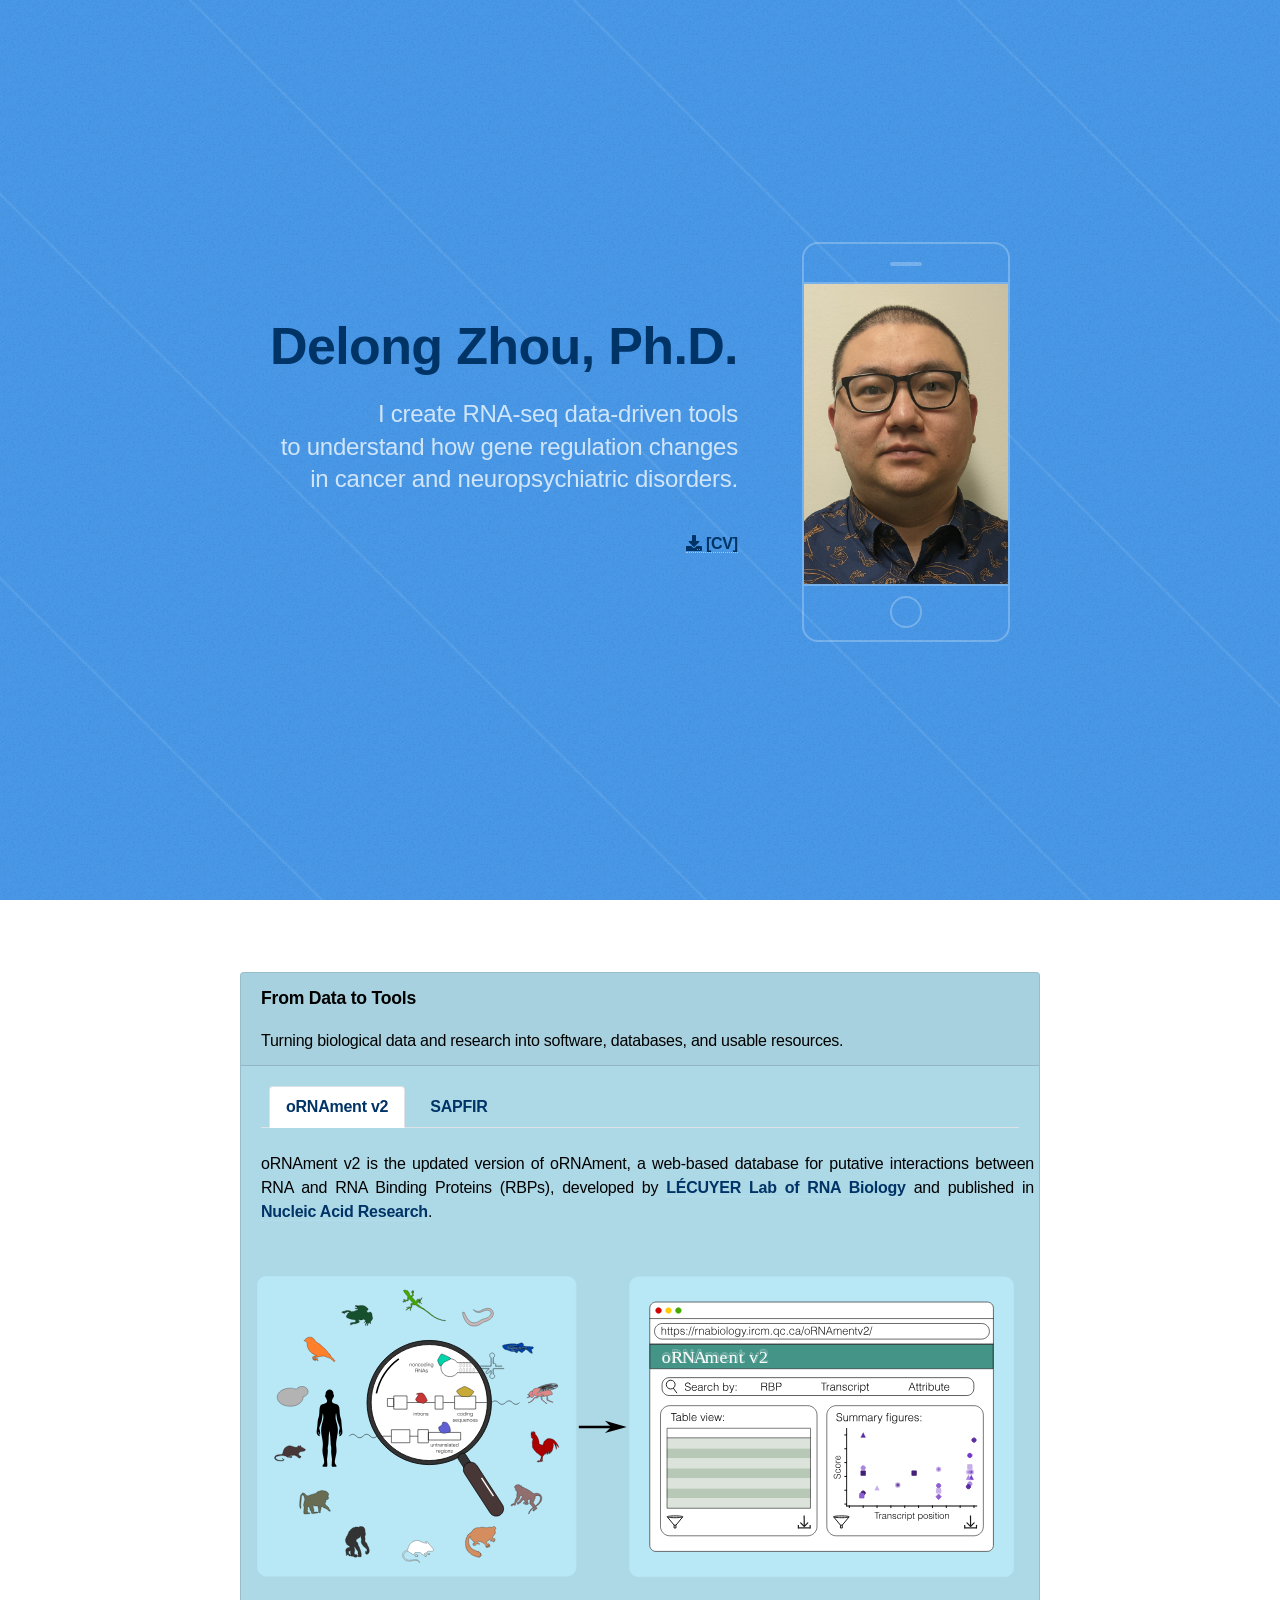
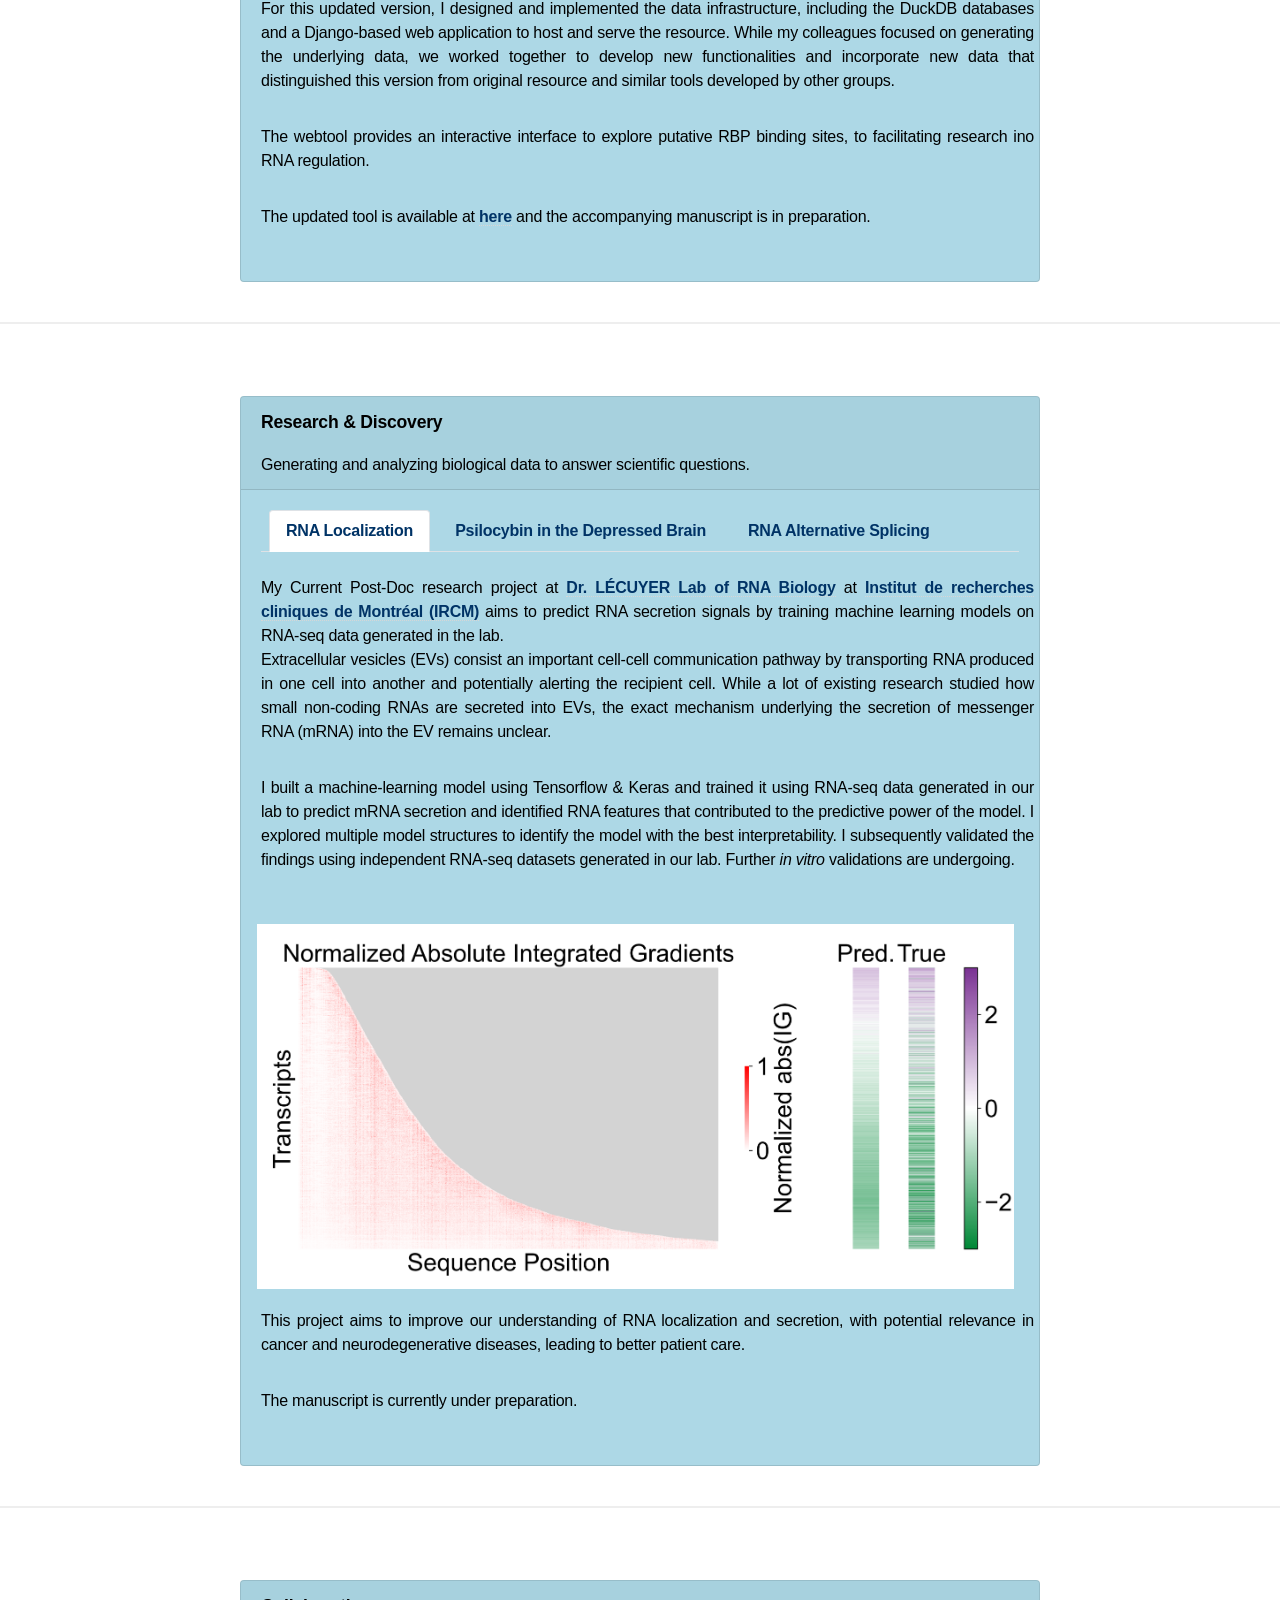
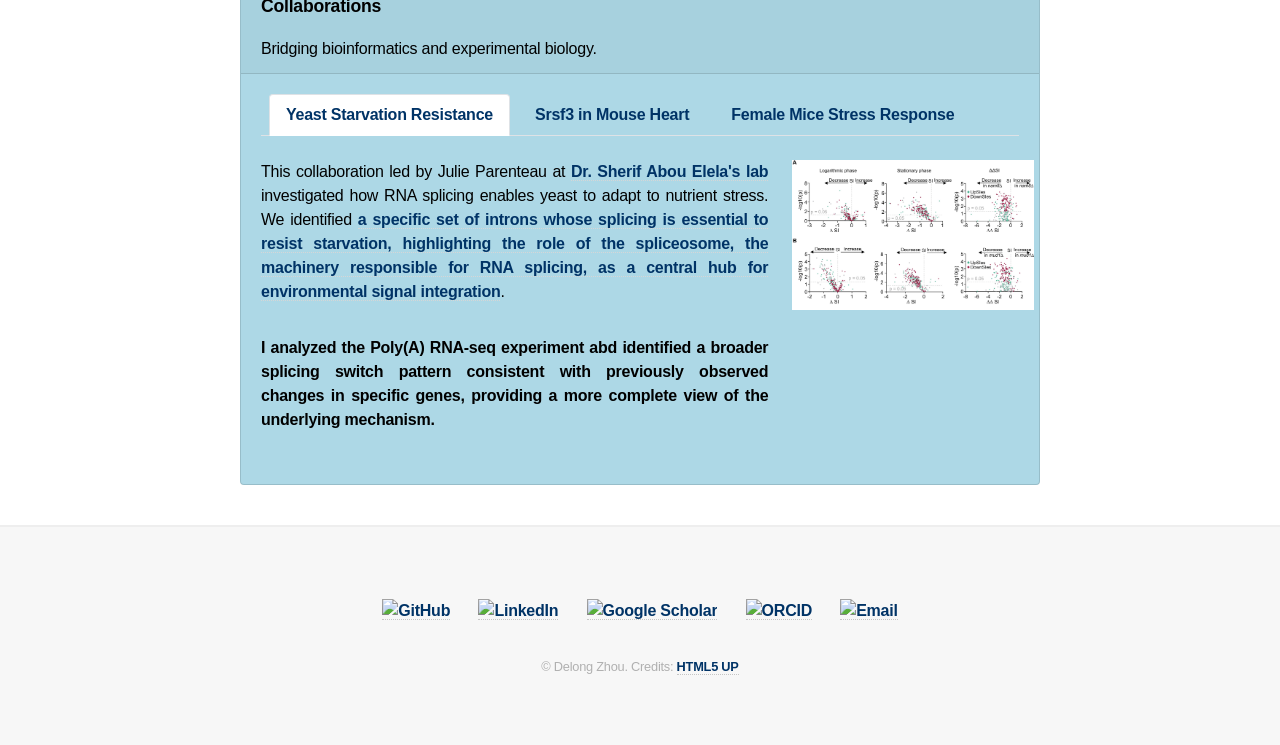
==== commit ff4fc388: "Update text Bring web tools to first Add subtitle for each section polish text add background color " ====
--- a/index.html
+++ b/index.html
@@ -35,11 +35,72 @@
       <div class="image phone"><div class="inner"><img src="images/headshot.jpg" alt="" /></div></div>
     </header>
 
+  <!-- Web tools -->
+    <section id="Web_Tools" class="wrapper">
+      <div class="inner">
+        <div class="card" style="background: #ADD8E6" >
+          <div class="card-header">
+            <h4> <b>From Data to Tools</b> </h4>
+            <small>Turning biological data and research into software, databases, and usable resources.</small>
+          </div>
+          <div class="card-body" >
+            <ul class="nav nav-tabs card-tabs" role="tablist">
+              <li class="nav-item" role="presentation">
+                <a
+                  class="nav-link active"
+                  data-toggle="tab"
+                  href="#oRNAment"
+                  role="tab"
+                  aria-selected="true"
+                >
+                  oRNAment v2
+                </a>
+              </li>
+              <li class="nav-item" role="presentation">
+                <a
+                  class="nav-link"
+                  data-toggle="tab"
+                  href="#SAPFIR"
+                  role="tab"
+                  aria-selected="false"
+                >
+                  SAPFIR
+                </a>
+              </li>
+            </ul>
+            <div class="tab-content pt-4">
+              <div id="oRNAment" class="tab-pane fade show active"  role="tabpanel">
+                <div class="row">
+                  <p>oRNAment v2 is the updated version of oRNAment, a web-based database for putative interactions between RNA and RNA Binding Proteins (RBPs), developed by <a href="https://www.lecuyerlab.org/"> LÉCUYER Lab of RNA Biology</a> and published in <a href="https://doi.org/10.1093/nar/gkz986">Nucleic Acid Research</a>.</p>
+                  <img src="images/oRNAment.svg" class="img-fluid" alt="oRNAment v2" style="padding: 20px;">
+                  <p>For this updated version, I designed and implemented the data infrastructure, including the DuckDB databases and a Django-based web application to host and serve the resource. While my colleagues focused on generating the underlying data, we worked together to develop new functionalities and incorporate new data that distinguished this version from original resource and similar tools developed by other groups.</p>
+                  <p>The webtool provides an interactive interface to explore putative RBP binding sites, to facilitating research ino RNA regulation.</p>
+                  <p>The updated tool is available at <a href="https://rnabiology.ircm.qc.ca/oRNAmentv2/">here</a> and the accompanying manuscript is in preparation.</p>
+                </div>
+              </div>
+              <div id="SAPFIR" class="tab-pane fade"  role="tabpanel">
+                <div class="row">
+                  <p>SAPFIR is a webtool to explore the functional consequence of RNA alternative splicing, a mechanism that allows one gene to produce multiple RNA isoforms with different protein activities and potential effects on cell fates.</p>
+                  <img src="images/sapfir.png" class="img-fluid" alt="SAFPIR" style="padding: 20px;">
+                  <p>I developed the <b>Enrichment Analysis</b> function, enabling users to upload results of their RNA-seq analysis and investigate the functional impact of their findings. I also enhanced the <b>Single Gene Annotation</b> function, originally developed by a colleague, to expand its usability. In addition, I updated the Django-based web application and geenrated the latest version of the underlying data.</p>
+                  <p>This tool enables rapid functional annotation of alternative splicing events identified through RNA-seq experiments and helps researcheres identify cellular functions affected by a defined splicing program.</p>
+                  <p>The updated tool is available at <a href="https://bioinfo-scottgroup.med.usherbrooke.ca/sapfir/">here</a> while the manuscript is published in <a href="https://doi.org/10.1186/s12859-022-04804-w">BMC Bioinformatics</a>. The companion repo can be found <a href="https://github.com/DelongZHOU/SAPFIR">here</a>.</p>
+                </div>
+              </div>
+            </div>
+          </div>
+        </div>
+      </div>
+    </section>
+
   <!-- Main Projects -->
     <section id="Main Projects" class="wrapper">
       <div class="inner">
         <div class="card" style="background: #ADD8E6" >
-          <div class="card-header"> <h4> <b>Extract Patterns from RNA-seq Data</b> </h4> </div>
+          <div class="card-header">
+            <h4> <b>Research & Discovery</b> </h4>
+            <small>Generating and analyzing biological data to answer scientific questions.</small>
+          </div>
           <div class="card-body" >
             <ul class="nav nav-tabs card-tabs" role="tablist">
               <li class="nav-item" role="presentation">
@@ -79,85 +140,30 @@
             <div class="tab-content pt-4">
               <div id="EV" class="tab-pane fade show active"  role="tabpanel">
                 <div class="row">
-                  <p>My Current Post-Doc research project at <a href="https://www.lecuyerlab.org/">Dr.&nbsp;LÉCUYER Lab of RNA Biology</a> at <a href="https://www.ircm.qc.ca/fr/">Institut de recherches cliniques de Montréal (IRCM)</a> aims to predict RNA secretion signals by training machine learning models on RNA-seq data generated in the lab.<br>Extracellular vesicles (EVs) consist an important cell-cell communication pathway by transporting RNA produced in one cell into another and eliciting changes in the recipient cell. While a lot of existing research studied how small non-coding RNAs are secreted into EVs, the exact mechanism underlying the secretion of messenger RNA (mRNA) into the EV remains unclear.</p>
-                  <p>I built a machine-learning model using Tensorflow & Keras and trained it using RNA-seq data generated in our lab to predict mRNA secretion and identified RNA features that contributed to the predictive power of the model. I explored multiple modal structures to identify the model with the best interpretability. I then validated the results using other RNA-seq datasets from our lab. Further <i>in vitro</i> validations are undergoing.</p>
+                  <p>My Current Post-Doc research project at <a href="https://www.lecuyerlab.org/">Dr.&nbsp;LÉCUYER Lab of RNA Biology</a> at <a href="https://www.ircm.qc.ca/fr/">Institut de recherches cliniques de Montréal (IRCM)</a> aims to predict RNA secretion signals by training machine learning models on RNA-seq data generated in the lab.<br>Extracellular vesicles (EVs) consist an important cell-cell communication pathway by transporting RNA produced in one cell into another and potentially alerting the recipient cell. While a lot of existing research studied how small non-coding RNAs are secreted into EVs, the exact mechanism underlying the secretion of messenger RNA (mRNA) into the EV remains unclear.</p>
+                  <p>I built a machine-learning model using Tensorflow & Keras and trained it using RNA-seq data generated in our lab to predict mRNA secretion and identified RNA features that contributed to the predictive power of the model. I explored multiple model structures to identify the model with the best interpretability. I subsequently validated the findings using independent RNA-seq datasets generated in our lab. Further <i>in vitro</i> validations are undergoing.</p>
                   <img src="images/mhsa.png" class="img-fluid" alt="machine learning" style="padding: 20px;">
-                  <p>This project will improve our understanding of RNA localization and secretion in cancer and neurodegenerative diseases, leading to better patient care.</p>
+                  <p>This project aims to improve our understanding of RNA localization and secretion, with potential relevance in cancer and neurodegenerative diseases, leading to better patient care.</p>
                   <p>The manuscript is currently under preparation.</p>
                 </div>
               </div>
               <div id="DepressedBrain" class="tab-pane fade"  role="tabpanel">
                 <div class="row">
-                  <p>My first Post-Doc research project under <a href="https://www.bagotlab.org/">Dr.&nbsp;Bagot</a> at <a href="https://www.mcgill.ca">McGill University</a> aims to determine how the brain responds to psilocybin, a potential alternative for people unresopnsive to conventional therapy.<br>While clinical data suggest psilocybin could induce long-lasting anti-depressant effect in human patients, its mechanism of action remain largely unclear.</p>
-                  <p>I first accessed the impact of psilocybin on mouse behaviors using an array of standard behavior tests to measure their anxiety level and social interaction with other mice. My colleagues and I then generated Single-Cell RNA-seq libraries in the mouse prefrontal cortex, a brain region readily affected by depression and targeted by anti-depressants. I analyzed the data to identify the gene activity changes induced by psilocybin, which were further validated by my colleagues with <i>in vivo</i> methods.</p>
-                  <img src="images/scRNAseq.png" class="img-fluid" alt="machine learning" style="padding: 20px;">
-                  <p>The findings will improve our understanding of how psilocybin works, therefore support the development of psilocybin as a novel depression treatment, and provide better care for depression patients.</p>
+                  <p>My first Post-Doc research project under <a href="https://www.bagotlab.org/">Dr.&nbsp;Bagot</a> at <a href="https://www.mcgill.ca">McGill University</a> aims to determine how the brain responds to psilocybin, a potential alternative treatment for people who do not respond to conventional therapies.<br>While clinical data suggest that psilocybin could induce long-lasting antidepressant effects in some patients, its underlying mechanism of action remain largely unclear.</p>
+                  <p>I first conducted a range of standard behavioral tests to accessed the effects of psilocybin on anxiety and social interaction in mice. My colleagues and I then generated single-cell RNA-seq libraries from the mouse prefrontal cortex, a brain region strongly implicated in depression and targeted by many antidepressants. I analyzed the resulting data to identify changes in gene activity induced by psilocybin. These findings were subsequently validated by my colleagues with <i>in vivo</i> methods.</p>
+                  <img src="images/scRNAseq.png" class="img-fluid" alt="scRNAseq" style="padding: 20px;">
+                  <p>The findings will improve our understanding of how psilocybin affects the brain, therefore support the development of psilocybin as a novel antidepression treatment, and provide better care for depression patients.</p>
                   <p>The preprint is available at <a href="https://doi.org/10.1101/2025.01.08.631940">bioRxiv</a>.</p>
                 </div>
               </div>
               <div id="Alternative_Splicing" class="tab-pane fade"  role="tabpanel">
                 <div class="row">
-                  <p>My main PhD project supervised by <a href="https://bioinfo-scottgroup.med.usherbrooke.ca/">Dr.&nbsp;Michelle Scott</a> and <a href="https://abouelela.recherche.usherbrooke.ca/en/index.php">Dr.&nbsp;Sherif Abou Elela</a> at <a href="https://www.usherbrooke.ca/">University of Sherbrooke</a> studied the regulation of RNA alternative splicing, a process through which one gene can produce multiple RNA isoforms, leading to different protein activities with the potential of deciding cell fates.</p>
-                  <p>RNA Binding Proteins (RBPs) are major regulators of RNA alterantive splicing. However, there is a huge discrepancy between RBP-RNA interaction data and the splicing changes caused by change in RBP expressions.</p>
-                  <p>With the help of my colleagues I generated bulk RNA-seq data where the expression of multiple RBPs are reduced. I then analyzed the data to identify how the change in RBP expression impacted on the splicing profile. Using public available datasets, I discover that RBPs form a splicing-regulating complex whose regulating power changes in function of its binding configuration. I further validated my findinds through a wide range of <i>in vitro</i> approaches.</p>
-                  <img src="images/rbfox2.png" class="img-fluid" alt="machine learning" style="padding: 20px;">
-                  <p>This work shows how RBPs can regulate alternative splicing beyond their direct interacting targets, thereby extending their regulatory capacity to previously overlooked events.</p>
+                  <p>My main PhD project supervised by <a href="https://bioinfo-scottgroup.med.usherbrooke.ca/">Dr.&nbsp;Michelle Scott</a> and <a href="https://abouelela.recherche.usherbrooke.ca/en/index.php">Dr.&nbsp;Sherif Abou Elela</a> at <a href="https://www.usherbrooke.ca/">University of Sherbrooke</a> studied the regulation of RNA alternative splicing, a process through which one gene can produce multiple RNA isoforms, and consequently, different proteins with distinct functions and potential effects on cell fate.</p>
+                  <p>RNA Binding Proteins (RBPs) are major regulators of RNA alterantive splicing. However, there is a substantial discrepancy between observed RBP-RNA interaction and the splicing changes resulting from changes in RBP expressions, suggesting that RBPs may regulate splicing through mechanisms beyond their direct RNA targets.</p>
+                  <p>With the help of my colleagues I generated bulk RNA-seq data following the reduction of multiple RBPs. I analyzed these data to identify how the change in RBP expression affected the global splicing profiles. Integrating publicly available datasets, I found evidence that RBPs form a splicing-regulating complex whose regulatory activities varies in function of their binding configuration. I further validated my findinds through a wide range of <i>in vitro</i> approaches.</p>
+                  <img src="images/rbfox2.png" class="img-fluid" alt="rbfox2" style="padding: 20px;">
+                  <p>This work demonstrates how RBPs can regulate alternative splicing beyond their direct interacting targets, thereby extending their regulatory capacity to previously overlooked splicing events.</p>
                   <p>The work is published in <a href="https://doi.org/10.1093/nar/gkab595">Nucleic Acid Research</a>.</p>
-                </div>
-              </div>
-            </div>
-          </div>
-        </div>
-      </div>
-    </section>
-    
-  <!-- Web tools -->
-    <section id="Web_Tools" class="wrapper">
-      <div class="inner">
-        <div class="card" style="background: #ADD8E6" >
-          <div class="card-header"> <h4> <b>From Data to Tools</b> </h4> </div>
-          <div class="card-body" >
-            <ul class="nav nav-tabs card-tabs" role="tablist">
-              <li class="nav-item" role="presentation">
-                <a
-                  class="nav-link active"
-                  data-toggle="tab"
-                  href="#oRNAment"
-                  role="tab"
-                  aria-selected="true"
-                >
-                  oRNAment v2
-                </a>
-              </li>
-              <li class="nav-item" role="presentation">
-                <a
-                  class="nav-link"
-                  data-toggle="tab"
-                  href="#SAPFIR"
-                  role="tab"
-                  aria-selected="false"
-                >
-                  SAPFIR
-                </a>
-              </li>
-            </ul>
-            <div class="tab-content pt-4">
-              <div id="oRNAment" class="tab-pane fade show active"  role="tabpanel">
-                <div class="row">
-                  <p>oRNAment v2 is the updated version of oRNAment, a web-based database for putative interactions between RNA and RNA Binding Proteins (RBPs), developed by <a href="https://www.lecuyerlab.org/"> LÉCUYER Lab of RNA Biology</a> and published in <a href="https://doi.org/10.1093/nar/gkz986">Nucleic Acid Research</a>.</p>
-                  <img src="images/oRNAment.svg" class="img-fluid" alt="oRNAment v2" style="padding: 20px;">
-                  <p>For this updated version, I designed and implemented the data infrastructure for the updated resource, building the DuckDB databases as well as developing the Django-based web application to host and serve the resource, while my colleagues focused on generating the underlying data. We collectively contributed to new functionalities and data that distinguished this version from previously published resource as well as similar tools developed by other groups.</p>
-                  <p>The webtool interactively display the putative RBP binding sites to facilitate research in RNA regulation.</p>
-                  <p>The updated tool is available at <a href="https://rnabiology.ircm.qc.ca/oRNAmentv2/">here</a> while the manuscript is under preparation.</p>
-                </div>
-              </div>
-              <div id="SAPFIR" class="tab-pane fade"  role="tabpanel">
-                <div class="row">
-                  <p>SAPFIR is a webtool to explore the functional consequence of RNA alternative splicing, a mechanism that allows one gene to produce multiple RNA isoforms leading to different protein activities and cell fates.</p>
-                  <img src="images/sapfir.png" class="img-fluid" alt="SAFPIR" style="padding: 20px;">
-                  <p>I developed the Enrichment Analysis function, enabling users to upload results of their RNA-seq analysis to help interprete the functional impact of their findings. I also enhanced the Single Gene Annotation function, originally developed by my colleague, expanding its usability. In addition, I updated the Django-based web application and geenrated the latest version of the underlying data.</p>
-                  <p>This tool allows rapid functional annotation of alternative splicing events identified by RNA-seq experiments and enables the identification of cellular functions affected by a defined splicing program.</p>
-                  <p>The updated tool is available at <a href="https://bioinfo-scottgroup.med.usherbrooke.ca/sapfir/">here</a> while the manuscript is published in <a href="https://doi.org/10.1186/s12859-022-04804-w">BMC Bioinformatics</a>. The companion repo can be found <a href="https://github.com/DelongZHOU/SAPFIR">here</a>.</p>
                 </div>
               </div>
             </div>
@@ -170,7 +176,10 @@
     <section id="Collaborations" class="wrapper">
       <div class="inner">
         <div class="card" style="background: #ADD8E6" >
-          <div class="card-header"> <h4> <b>Collaborations</b> </h4> </div>
+          <div class="card-header"> 
+            <h4> <b>Collaborations</b> </h4> 
+            <small>Bridging bioinformatics and experimental biology.</small>
+          </div>
           <div class="card-body" >
             <ul class="nav nav-tabs card-tabs" role="tablist">
               <li class="nav-item" role="presentation">
@@ -213,7 +222,8 @@
               <div id="YeastStarvation" class="tab-pane fade show active"  role="tabpanel">
                 <div class="row">
                   <div class="col-md-8">
-                    <p>In this collaboration led by Julie Parenteau at <a href="https://abouelela.recherche.usherbrooke.ca/en/index.php">Dr.&nbsp;Sherif Abou Elela's lab</a>, we investigated how RNA splicing helps cells to adapt to nutrient stress in yeast. We identified that <a href="https://doi.org/10.1093/nar/gkaf525">the splicing of a specific set of introns is essential for resisting starvation</a>. These results highlight the role of the spliceosome, the machinery responsible for RNA splicing, as a central hub for environmental signal integration. <b>My analysis of the PolyA RNA-seq experiment revealed a broader splicing switch pattern consistent with previously observed changes in specific genes, providing a more complete view of the underlying mechanism.</b></p>
+                    <p>This collaboration led by Julie Parenteau at <a href="https://abouelela.recherche.usherbrooke.ca/en/index.php">Dr.&nbsp;Sherif Abou Elela's lab</a> investigated how RNA splicing enables yeast to adapt to nutrient stress. We identified  <a href="https://doi.org/10.1093/nar/gkaf525"> a specific set of introns whose splicing is essential to resist starvation, highlighting the role of the spliceosome, the machinery responsible for RNA splicing, as a central hub for environmental signal integration</a>.</p>
+                    </p><b>I analyzed the Poly(A) RNA-seq experiment abd identified a broader splicing switch pattern consistent with previously observed changes in specific genes, providing a more complete view of the underlying mechanism.</b></p>
                   </div>
                   <div class="col-md-4">
                       <img src="images/yeast.jpeg" class="img-fluid" alt="yeast starvation">
@@ -223,7 +233,8 @@
               <div id="MouseHeart" class="tab-pane fade"  role="tabpanel">
                 <div class="row">
                   <div class="col-md-8">
-                    <p>In this collaboration between <a href="https://bioinfo-scottgroup.med.usherbrooke.ca/">Dr.&nbsp;Scott's lab</a> and <a href="https://www.usherbrooke.ca/recherche/fr/specialistes/details/mannix.auger-messier">Dr.&nbsp;Auger-Messier's lab</a>, we investigated the role of Srsf3 in cardiac function by selectively deleting the gene in heart muscle cells. Our findings demonstrate that <a href="https://doi.org/10.1096/fj.202002293rr">loss of Srsf3 disrupts mitochondrial integrity and energy production, leading to cardiomyocyte hypertrophy, impaired contractile function, and early postnatal lethality in mice</a>. These results highlight the critical role of Srsf3 in maintaining mitochondrial homeostasis and cardiac health, providing insights into potential mechanisms underlying mitochondrial dysfunction in heart disease. <b>I analyzed the RNAseq experiment, generated testable hypotheses and identified conclusions that are subsequently evaluated and validated through <i>in vitro</i> experiments.</b></p>
+                    <p>In this collaboration between <a href="https://bioinfo-scottgroup.med.usherbrooke.ca/">Dr.&nbsp;Scott's lab</a> and <a href="https://www.usherbrooke.ca/recherche/fr/specialistes/details/mannix.auger-messier">Dr.&nbsp;Auger-Messier's lab</a>, we investigated the role of Srsf3 in cardiac function by selectively deleting the gene in heart muscle cells. We found that <a href="https://doi.org/10.1096/fj.202002293rr">loss of Srsf3 disrupts mitochondrial integrity and energy production, leading to cardiomyocyte hypertrophy, impaired contractile function, and early postnatal lethality in mice</a>. These results highlight the critical role of Srsf3 in maintaining mitochondrial homeostasis and cardiac health, providing insights into potential mechanisms underlying mitochondrial dysfunction in heart disease.</p>
+                    <p><b>I analyzed the RNAseq experiment, generated testable hypotheses from the results, and identified candidate mechanisms that were subsequently evaluated and validated through <i>in vitro</i> experiments.</b></p>
                   </div>
                   <div class="col-md-4">
                       <img src="images/mouse_heart.png" class="img-fluid" alt="mouse heart">
@@ -233,7 +244,8 @@
               <div id="MouseTracking" class="tab-pane fade"  role="tabpanel">
                 <div class="row">
                   <div class="col-md-8">
-                    <p>In this project led by Heike Schuler in <a href="https://www.bagotlab.org/">Dr.&nbsp;Bagot's lab</a>, we challenge the traditional male-centric metrics in depression research by showing that female mice respond differently to social stress. We show that female mice display unique changes in movement patterns rather than typical social avoidance behaviors. <a href="https://doi.org/10.1016/j.biopsych.2024.11.017">We developed a new metric, based on these movement changes, to better study stress in females.</a> This research highlights the importance of tailoring depression studies to account for differences between sexes. <b>I helped to train the machine learning model to track mouse body parts.</b></p>
+                    <p>In this project led by Heike Schuler in <a href="https://www.bagotlab.org/">Dr.&nbsp;Bagot's lab of Behavioural Neurogenomics</a>, we investigated sex-specific responses to social stress in mice. <a href="https://doi.org/10.1016/j.biopsych.2024.11.017">We found that female mice display unique changes in movement patterns rather than the social avoidance behaviors typically used to assess stress response in male mice. Based on these movement patterns, we developed a new metric to better characterize stress response in female mice.</a> This research highlights the importance of tailoring depression studies to account for differences between sexes.</p>
+                    <p><b>I contributed to training the machine learning model to track mouse body parts.</b></p>
                   </div>
                   <div class="col-md-4">
                       <img src="images/mouse_tracking.png" class="img-fluid" alt="mouse tracking">
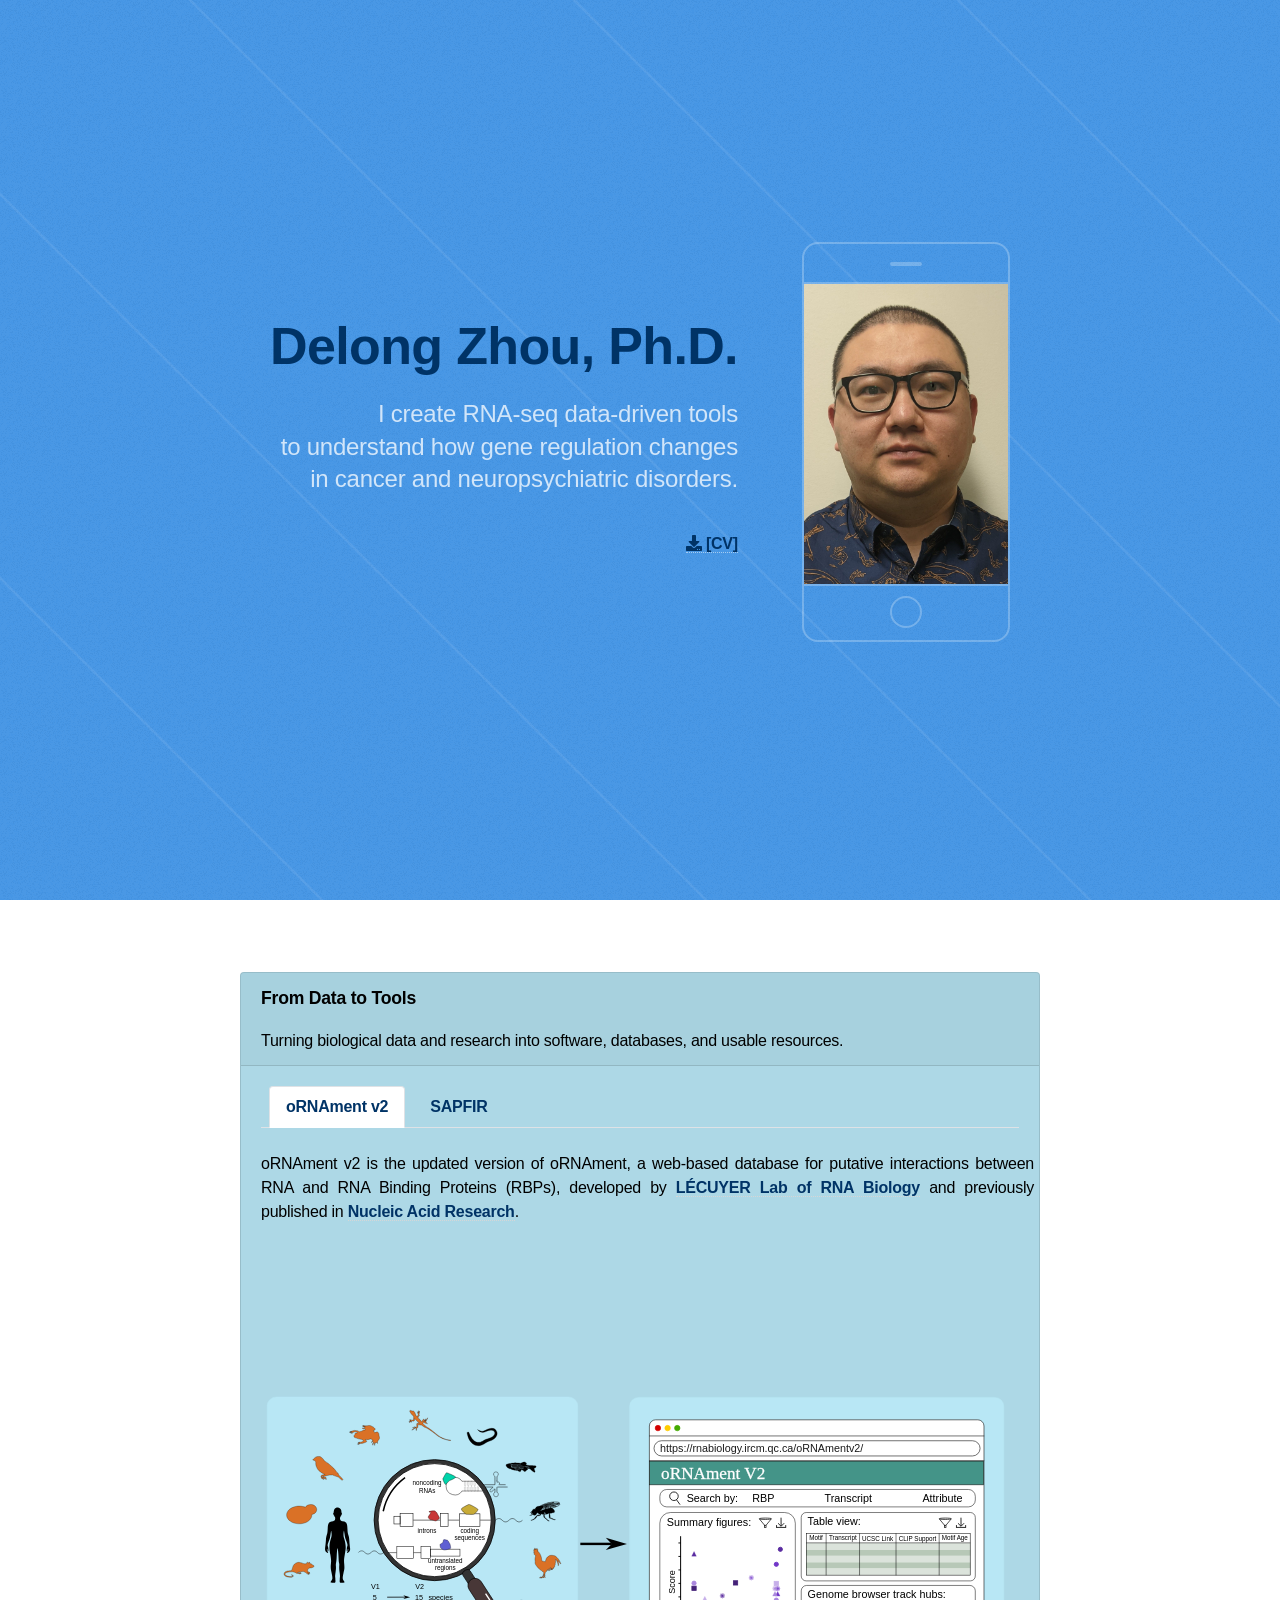
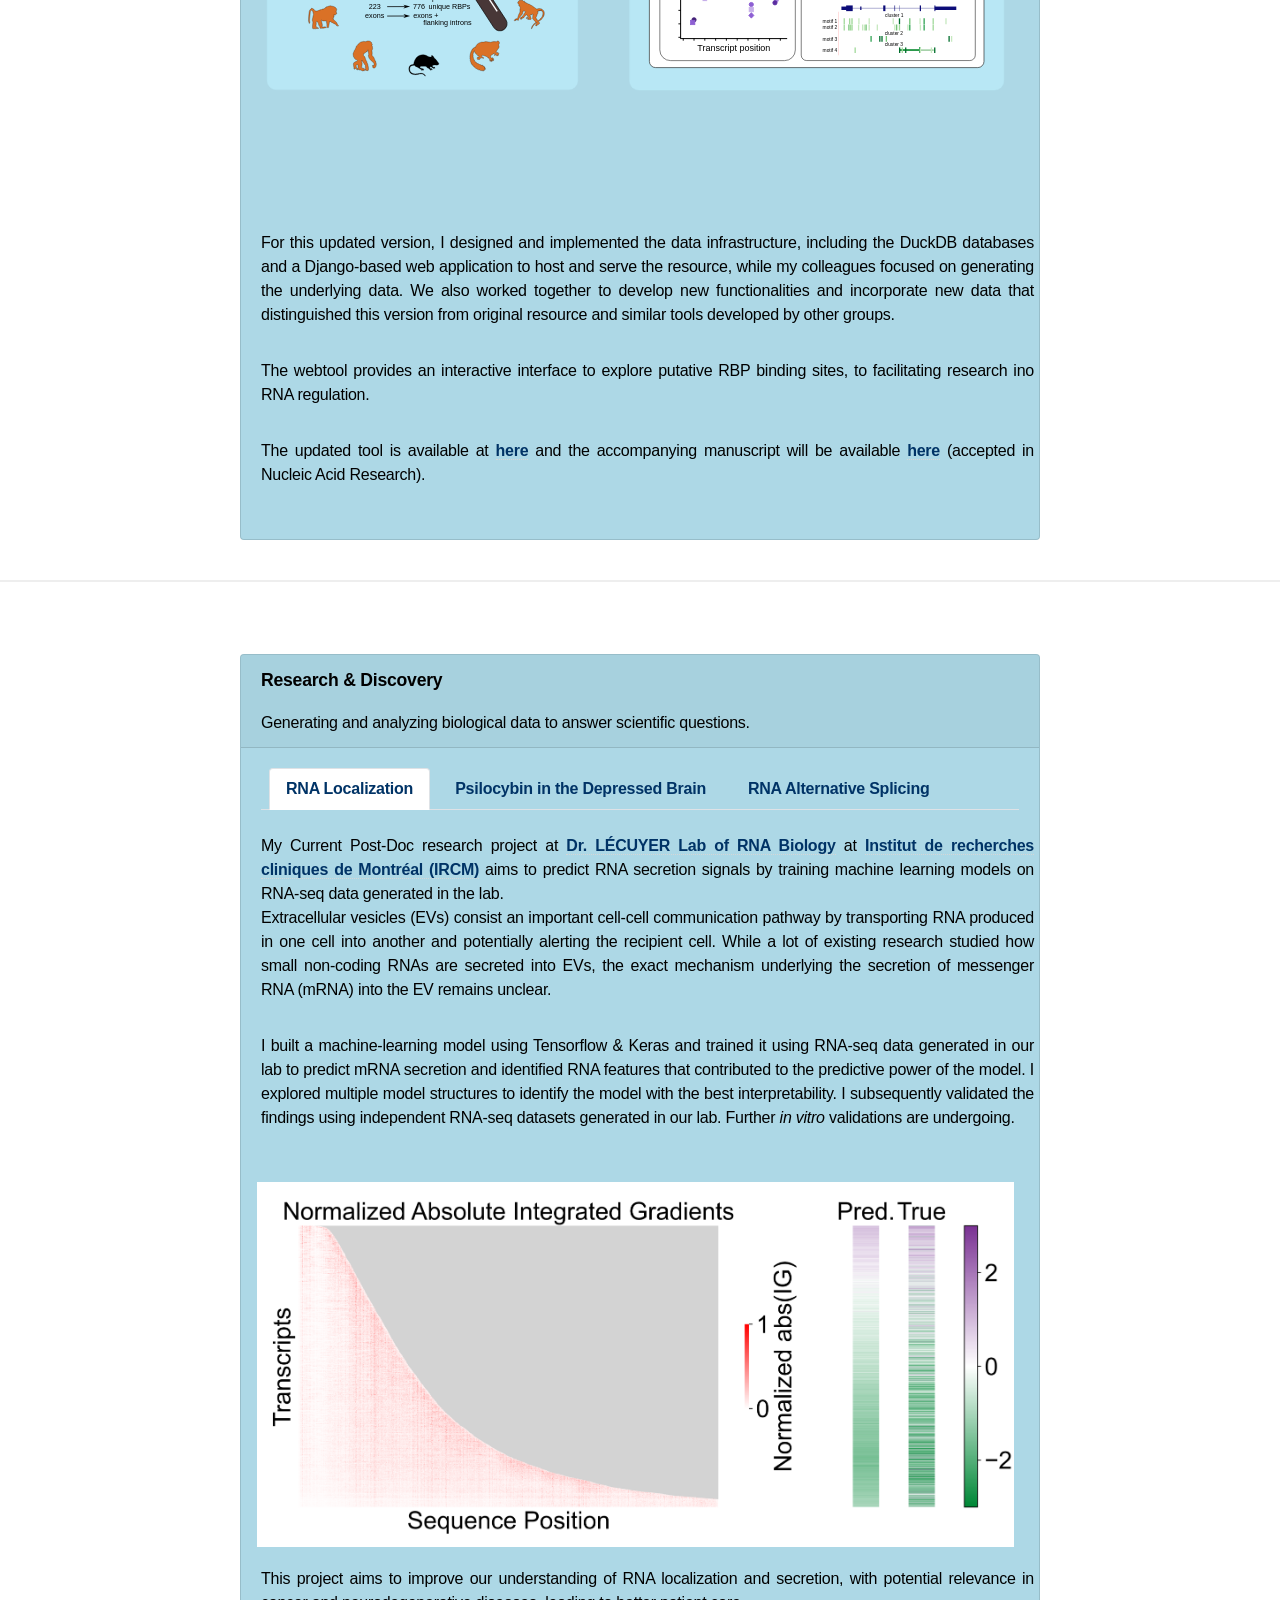
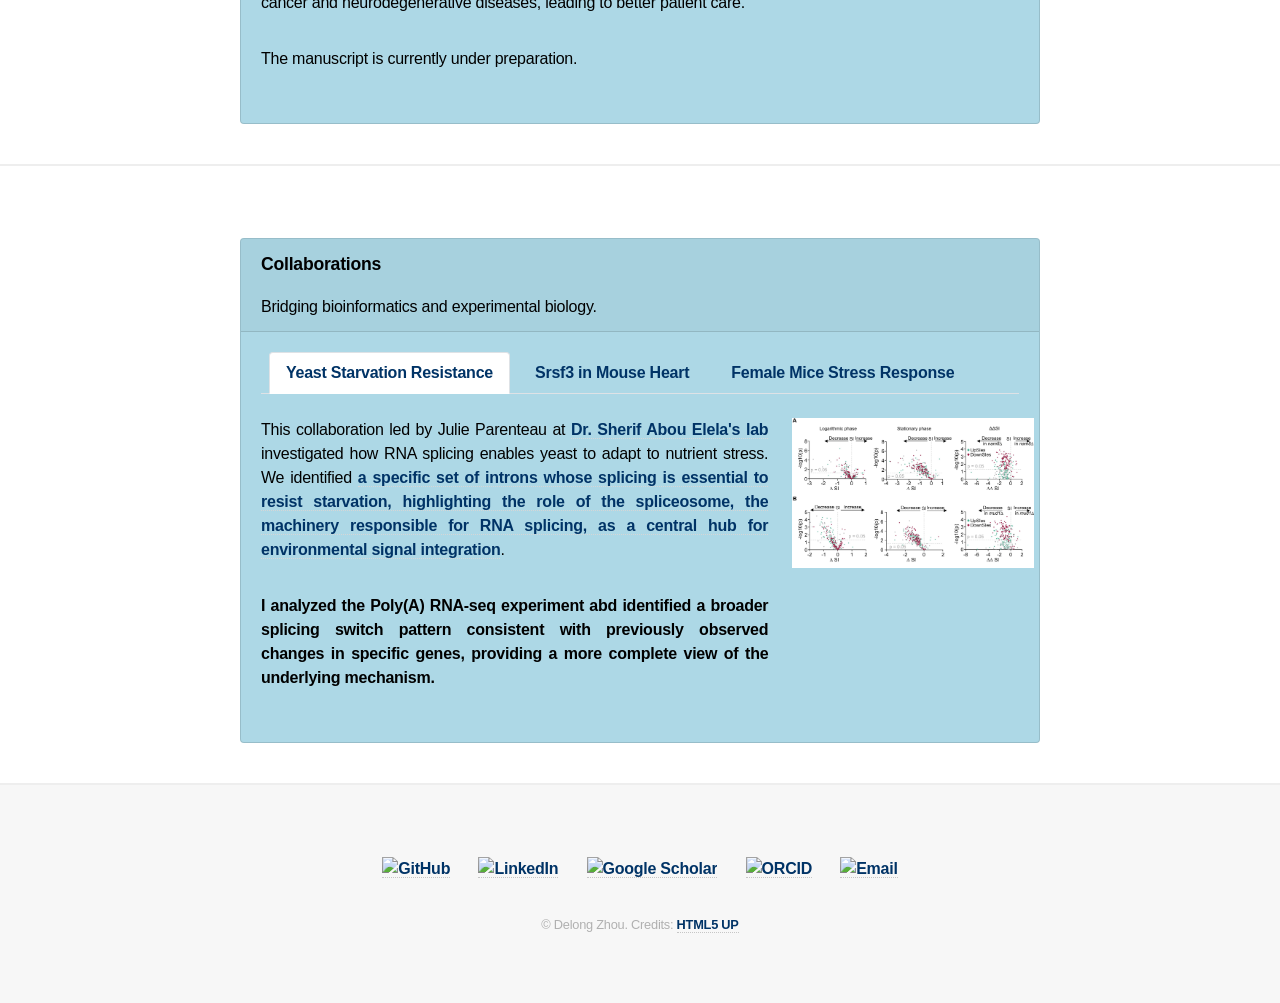
==== commit c660ed17: "update oRNAment description" ====
--- a/index.html
+++ b/index.html
@@ -71,11 +71,11 @@
             <div class="tab-content pt-4">
               <div id="oRNAment" class="tab-pane fade show active"  role="tabpanel">
                 <div class="row">
-                  <p>oRNAment v2 is the updated version of oRNAment, a web-based database for putative interactions between RNA and RNA Binding Proteins (RBPs), developed by <a href="https://www.lecuyerlab.org/"> LÉCUYER Lab of RNA Biology</a> and published in <a href="https://doi.org/10.1093/nar/gkz986">Nucleic Acid Research</a>.</p>
+                  <p>oRNAment v2 is the updated version of oRNAment, a web-based database for putative interactions between RNA and RNA Binding Proteins (RBPs), developed by <a href="https://www.lecuyerlab.org/"> LÉCUYER Lab of RNA Biology</a> and previously published in <a href="https://doi.org/10.1093/nar/gkz986">Nucleic Acid Research</a>.</p>
                   <img src="images/oRNAment.svg" class="img-fluid" alt="oRNAment v2" style="padding: 20px;">
-                  <p>For this updated version, I designed and implemented the data infrastructure, including the DuckDB databases and a Django-based web application to host and serve the resource. While my colleagues focused on generating the underlying data, we worked together to develop new functionalities and incorporate new data that distinguished this version from original resource and similar tools developed by other groups.</p>
+                  <p>For this updated version, I designed and implemented the data infrastructure, including the DuckDB databases and a Django-based web application to host and serve the resource, while my colleagues focused on generating the underlying data. We also worked together to develop new functionalities and incorporate new data that distinguished this version from original resource and similar tools developed by other groups.</p>
                   <p>The webtool provides an interactive interface to explore putative RBP binding sites, to facilitating research ino RNA regulation.</p>
-                  <p>The updated tool is available at <a href="https://rnabiology.ircm.qc.ca/oRNAmentv2/">here</a> and the accompanying manuscript is in preparation.</p>
+                  <p>The updated tool is available at <a href="https://rnabiology.ircm.qc.ca/oRNAmentv2/">here</a> and the accompanying manuscript will be available <a href="https://doi.org/10.1093/nar/gkag1165">here</a> (accepted in Nucleic Acid Research).</p>
                 </div>
               </div>
               <div id="SAPFIR" class="tab-pane fade"  role="tabpanel">
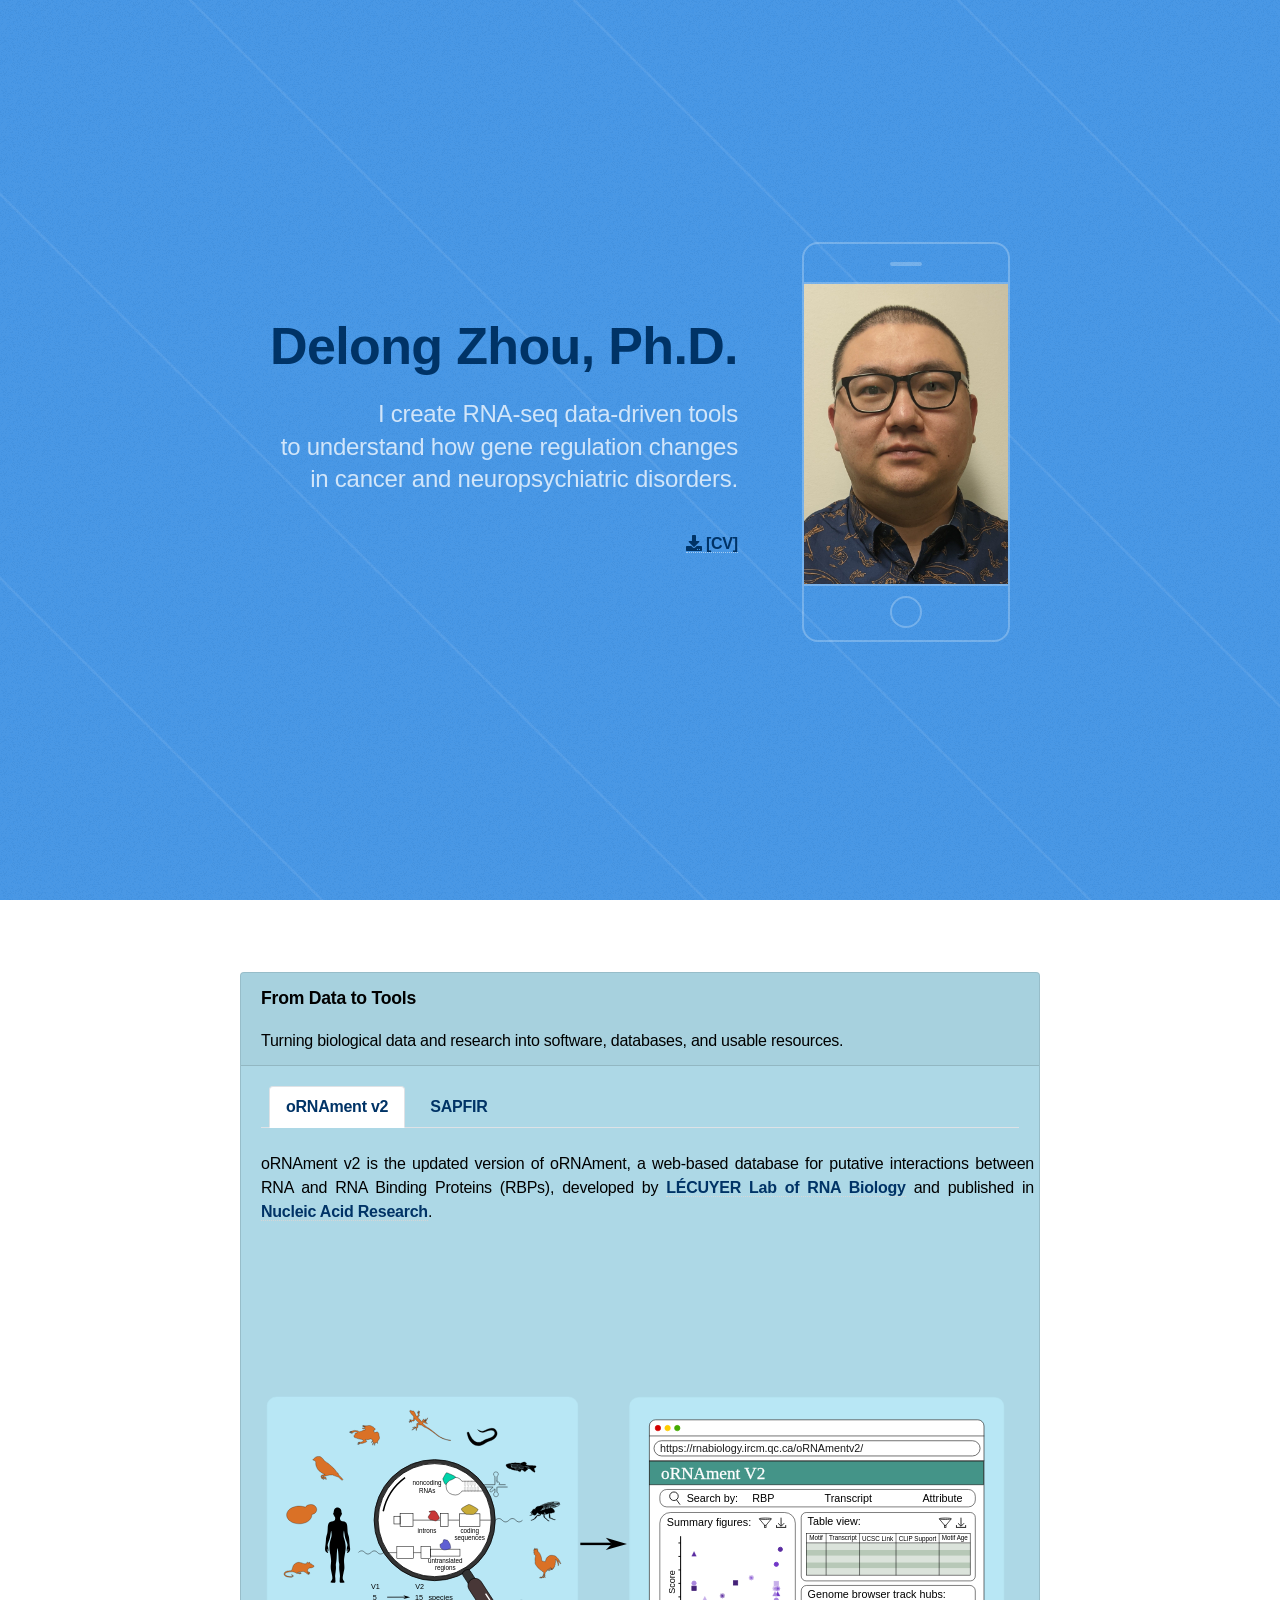
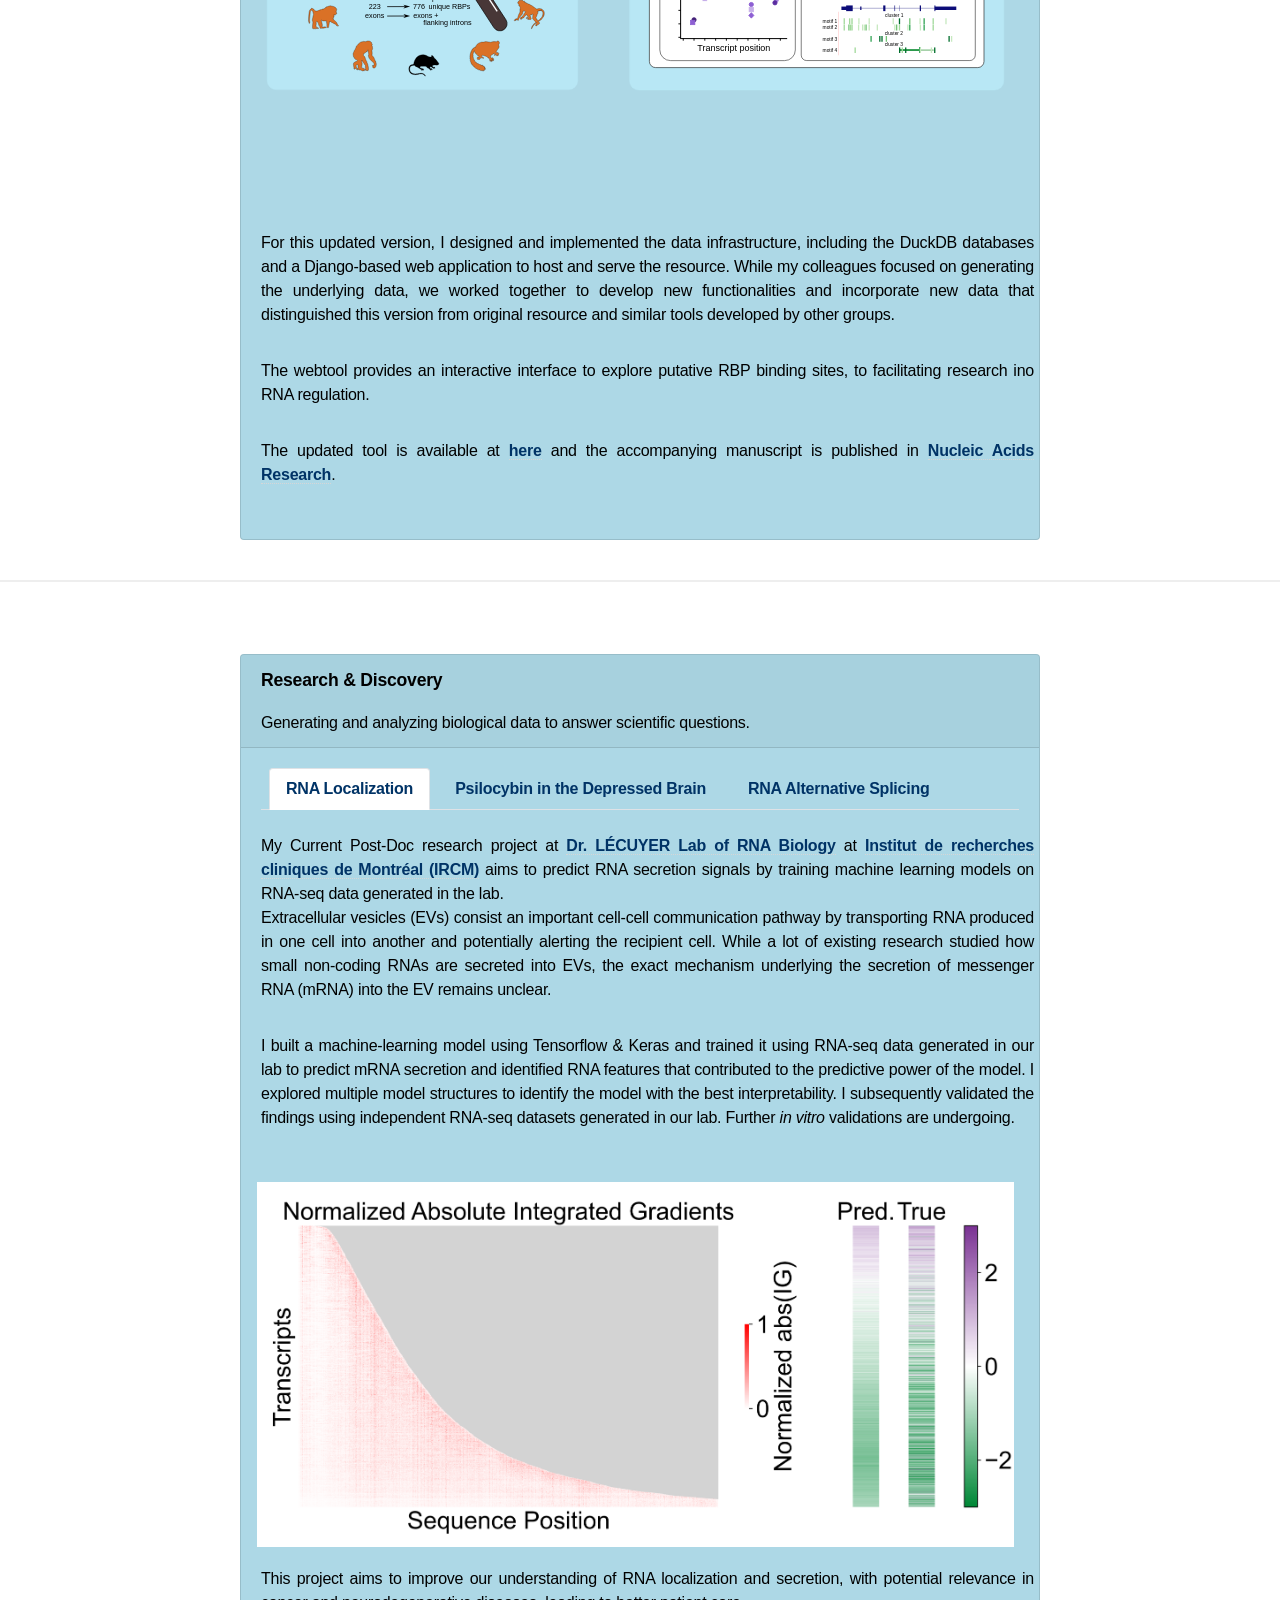
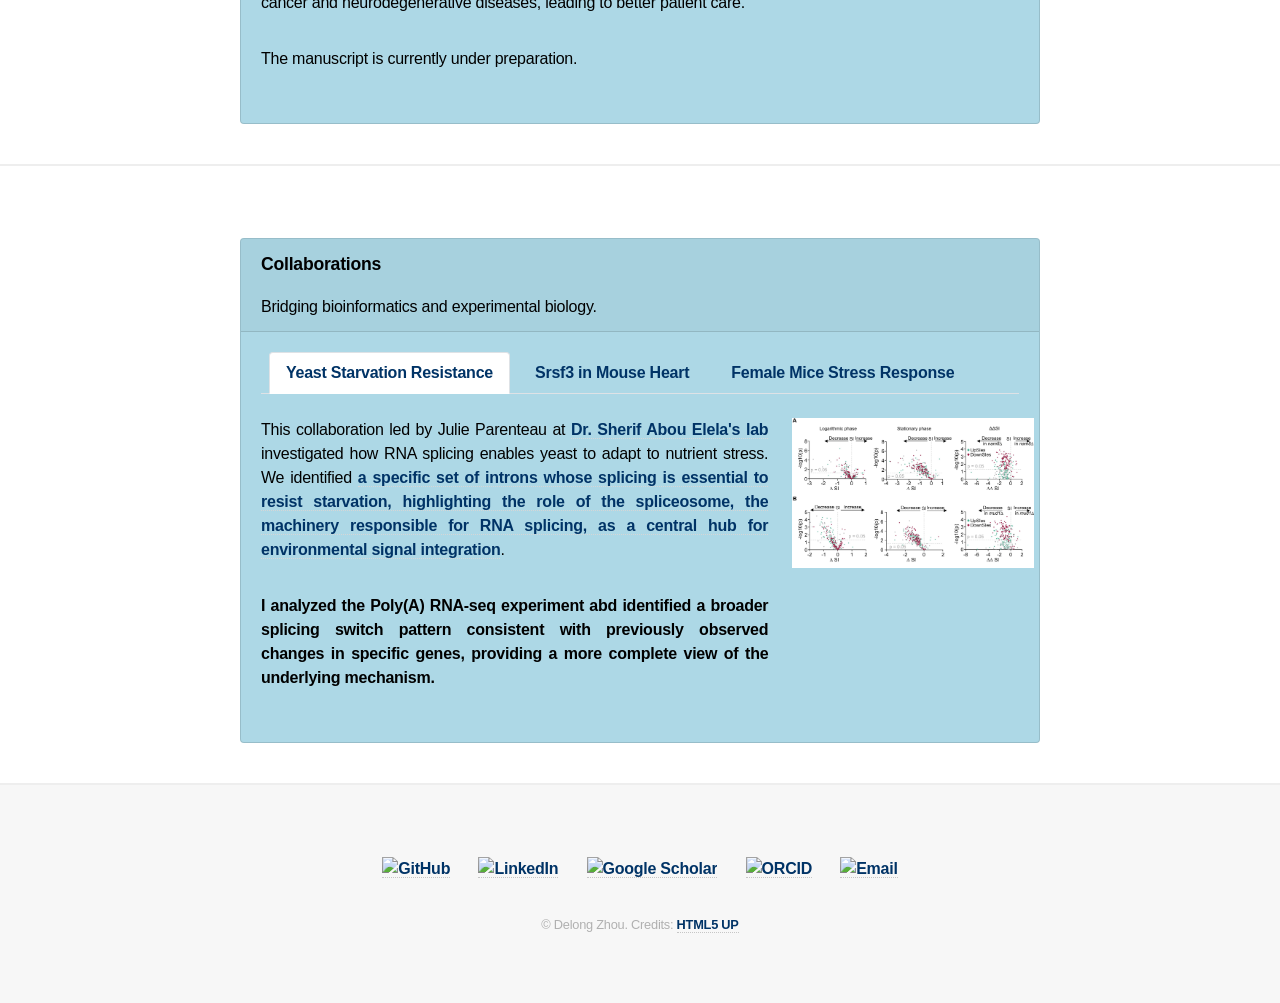
==== commit 40c635af: "update ornament publication" ====
--- a/index.html
+++ b/index.html
@@ -71,11 +71,11 @@
             <div class="tab-content pt-4">
               <div id="oRNAment" class="tab-pane fade show active"  role="tabpanel">
                 <div class="row">
-                  <p>oRNAment v2 is the updated version of oRNAment, a web-based database for putative interactions between RNA and RNA Binding Proteins (RBPs), developed by <a href="https://www.lecuyerlab.org/"> LÉCUYER Lab of RNA Biology</a> and previously published in <a href="https://doi.org/10.1093/nar/gkz986">Nucleic Acid Research</a>.</p>
+                  <p>oRNAment v2 is the updated version of oRNAment, a web-based database for putative interactions between RNA and RNA Binding Proteins (RBPs), developed by <a href="https://www.lecuyerlab.org/"> LÉCUYER Lab of RNA Biology</a> and published in <a href="https://doi.org/10.1093/nar/gkz986">Nucleic Acid Research</a>.</p>
                   <img src="images/oRNAment.svg" class="img-fluid" alt="oRNAment v2" style="padding: 20px;">
-                  <p>For this updated version, I designed and implemented the data infrastructure, including the DuckDB databases and a Django-based web application to host and serve the resource, while my colleagues focused on generating the underlying data. We also worked together to develop new functionalities and incorporate new data that distinguished this version from original resource and similar tools developed by other groups.</p>
+                  <p>For this updated version, I designed and implemented the data infrastructure, including the DuckDB databases and a Django-based web application to host and serve the resource. While my colleagues focused on generating the underlying data, we worked together to develop new functionalities and incorporate new data that distinguished this version from original resource and similar tools developed by other groups.</p>
                   <p>The webtool provides an interactive interface to explore putative RBP binding sites, to facilitating research ino RNA regulation.</p>
-                  <p>The updated tool is available at <a href="https://rnabiology.ircm.qc.ca/oRNAmentv2/">here</a> and the accompanying manuscript will be available <a href="https://doi.org/10.1093/nar/gkag1165">here</a> (accepted in Nucleic Acid Research).</p>
+                  <p>The updated tool is available at <a href="https://rnabiology.ircm.qc.ca/oRNAmentv2/">here</a> and the accompanying manuscript is published in <a href="https://doi.org/10.1093/nar/gkag1165">Nucleic Acids Research</a>.</p>
                 </div>
               </div>
               <div id="SAPFIR" class="tab-pane fade"  role="tabpanel">
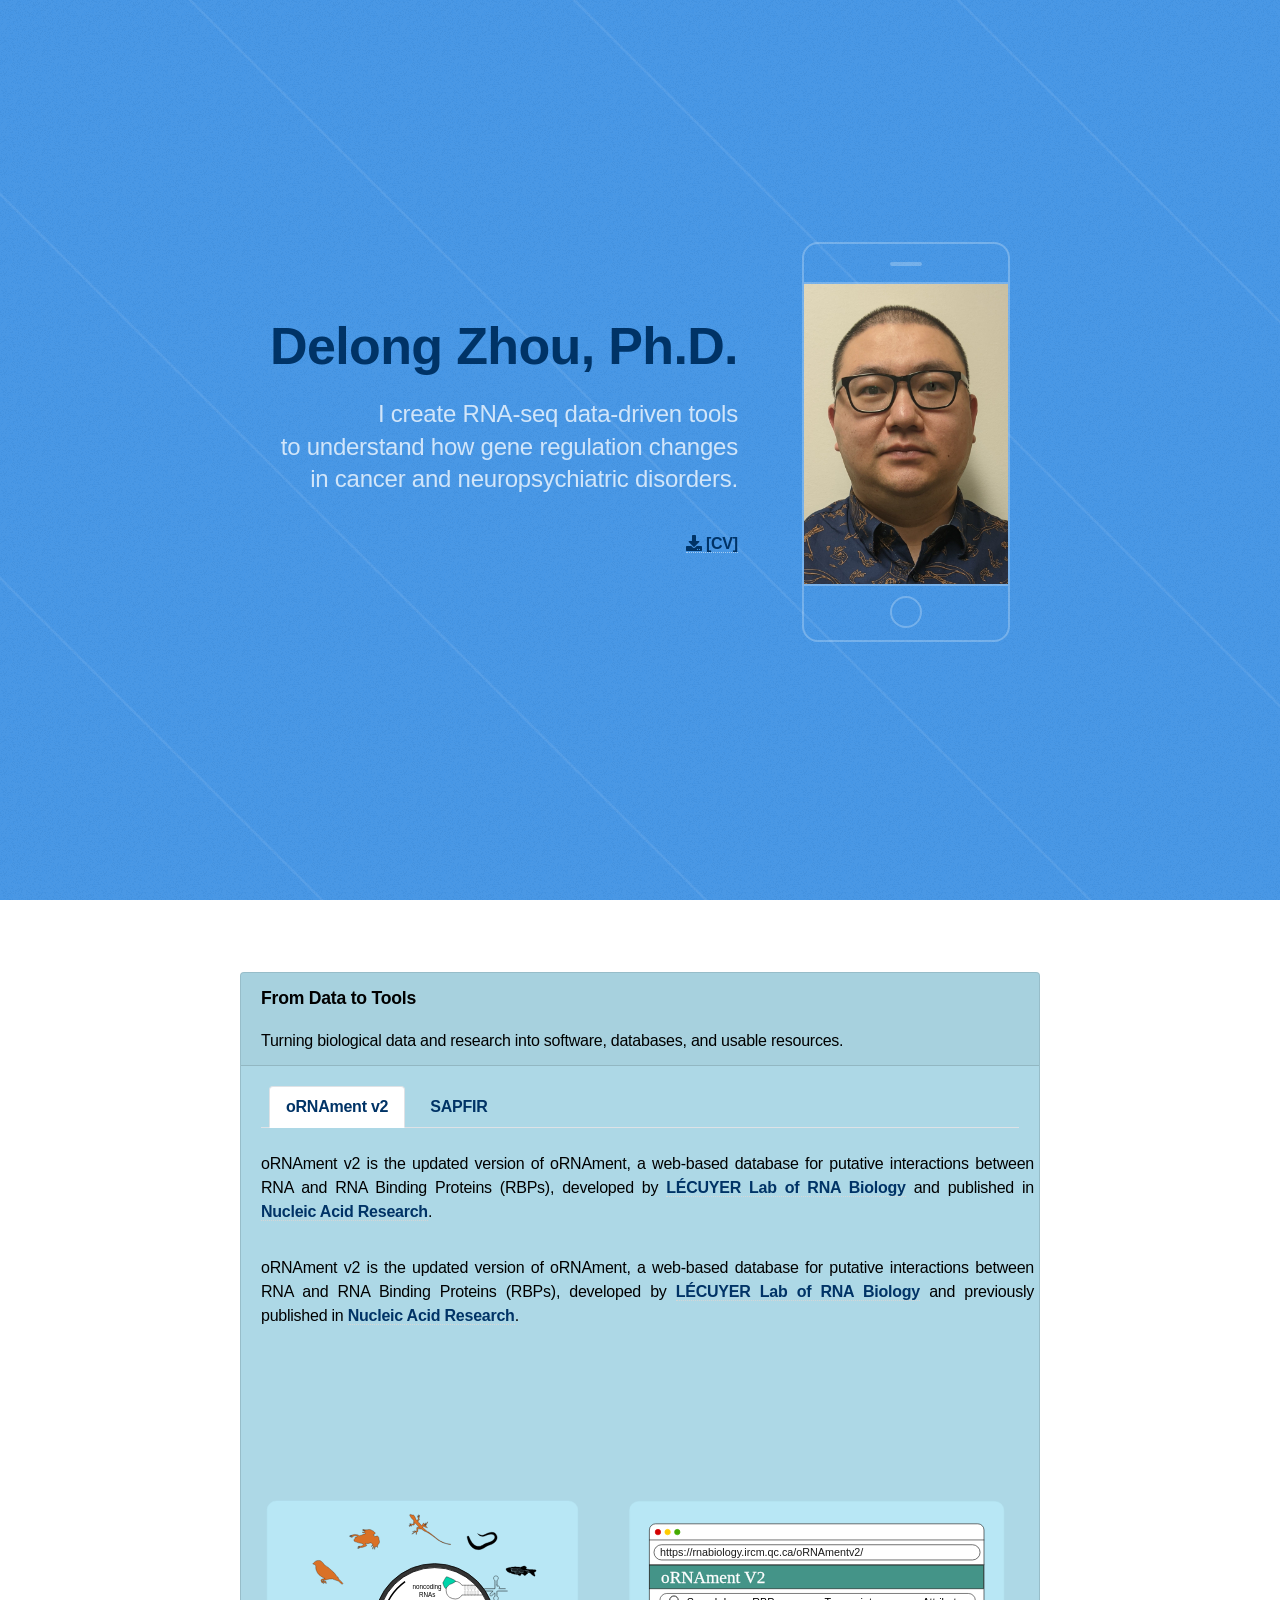
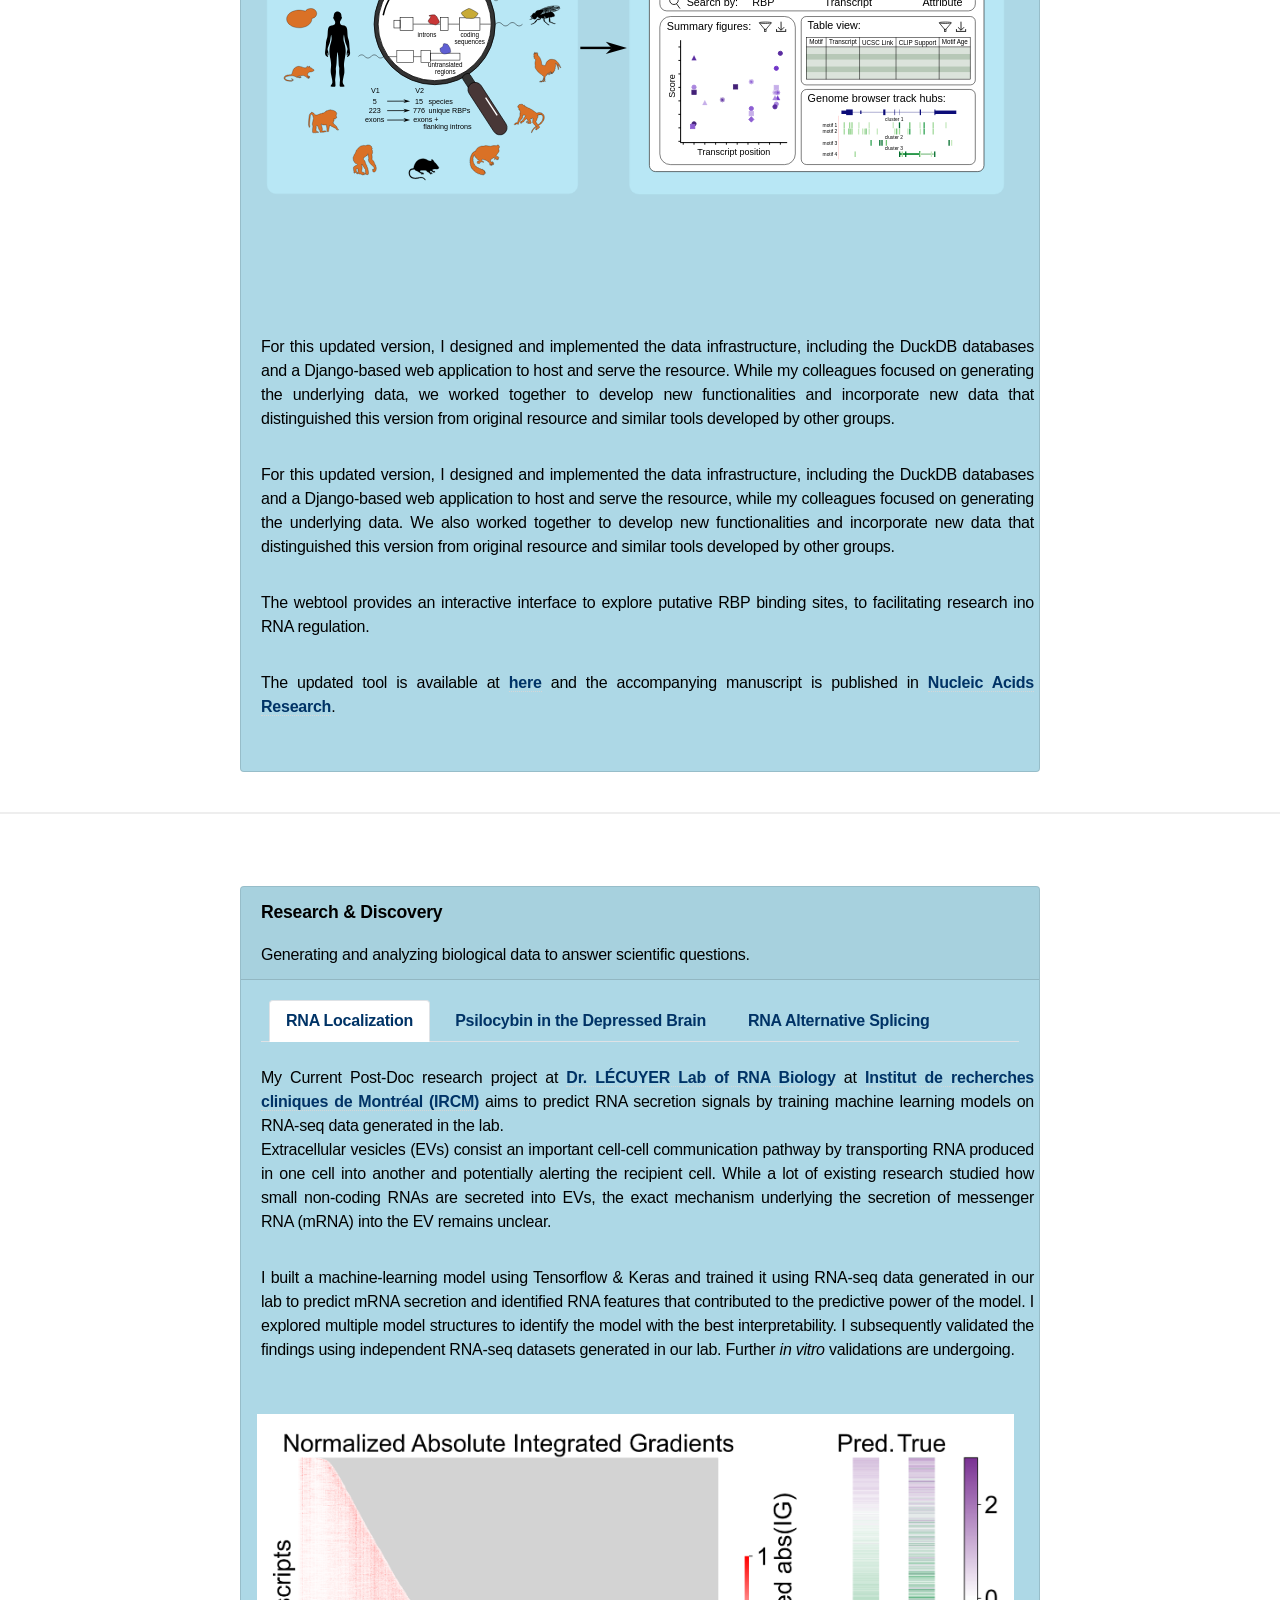
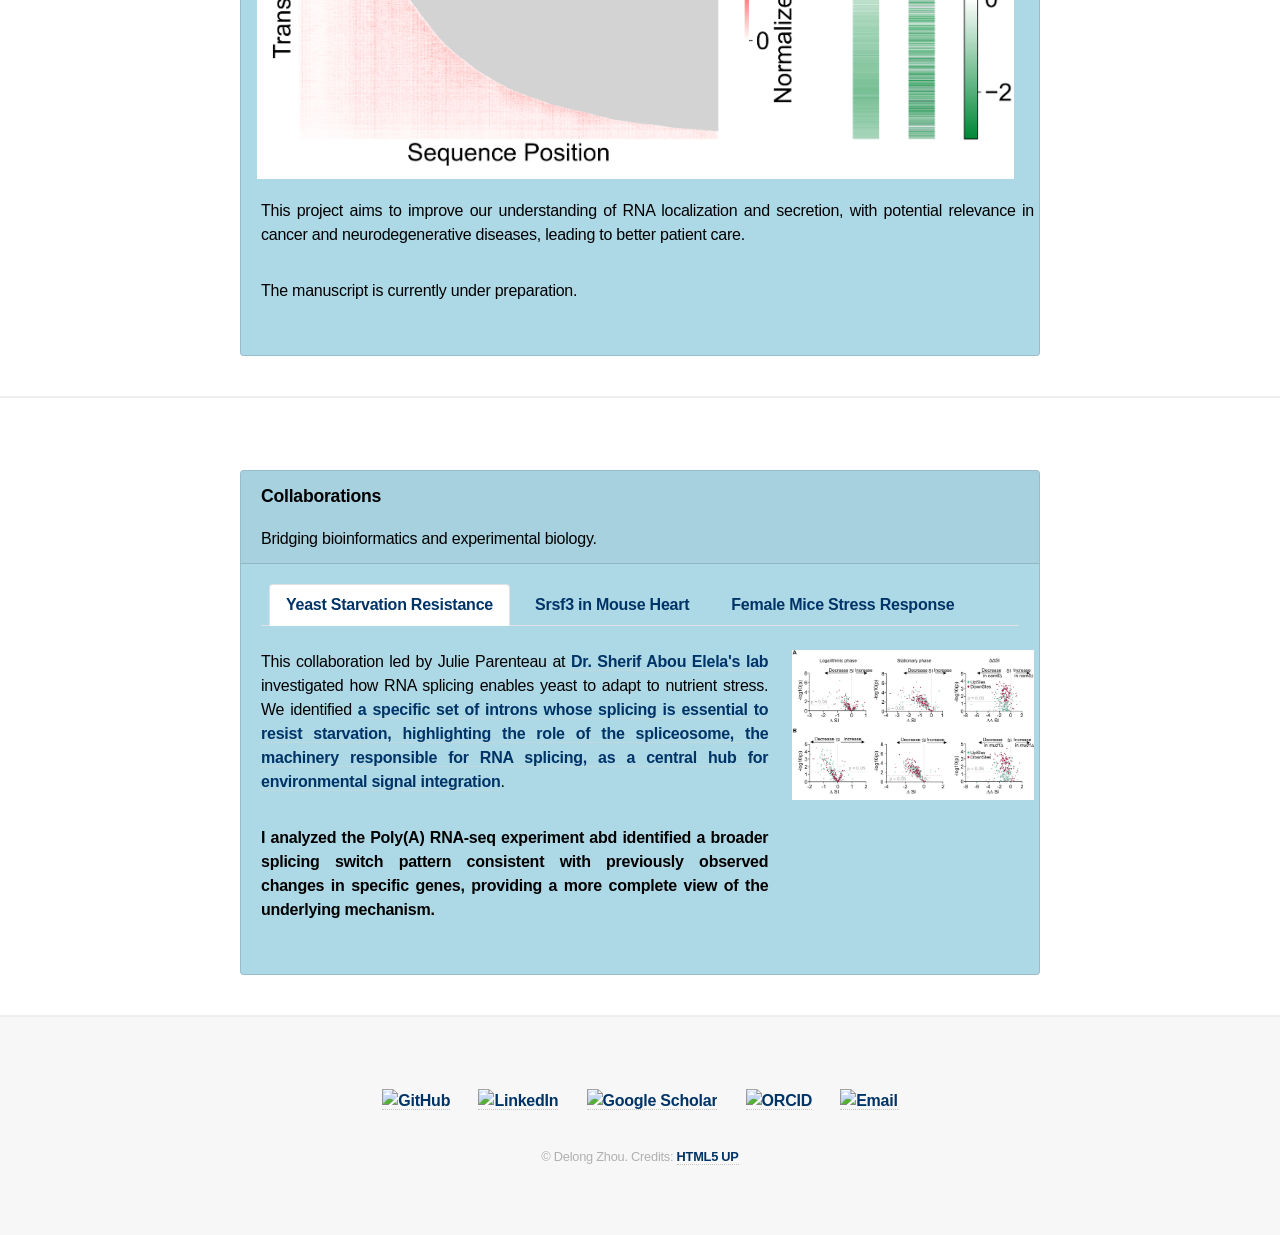
==== commit 57f7279a: "Update index.html" ====
--- a/index.html
+++ b/index.html
@@ -72,8 +72,10 @@
               <div id="oRNAment" class="tab-pane fade show active"  role="tabpanel">
                 <div class="row">
                   <p>oRNAment v2 is the updated version of oRNAment, a web-based database for putative interactions between RNA and RNA Binding Proteins (RBPs), developed by <a href="https://www.lecuyerlab.org/"> LÉCUYER Lab of RNA Biology</a> and published in <a href="https://doi.org/10.1093/nar/gkz986">Nucleic Acid Research</a>.</p>
+                  <p>oRNAment v2 is the updated version of oRNAment, a web-based database for putative interactions between RNA and RNA Binding Proteins (RBPs), developed by <a href="https://www.lecuyerlab.org/"> LÉCUYER Lab of RNA Biology</a> and previously published in <a href="https://doi.org/10.1093/nar/gkz986">Nucleic Acid Research</a>.</p>
                   <img src="images/oRNAment.svg" class="img-fluid" alt="oRNAment v2" style="padding: 20px;">
                   <p>For this updated version, I designed and implemented the data infrastructure, including the DuckDB databases and a Django-based web application to host and serve the resource. While my colleagues focused on generating the underlying data, we worked together to develop new functionalities and incorporate new data that distinguished this version from original resource and similar tools developed by other groups.</p>
+                  <p>For this updated version, I designed and implemented the data infrastructure, including the DuckDB databases and a Django-based web application to host and serve the resource, while my colleagues focused on generating the underlying data. We also worked together to develop new functionalities and incorporate new data that distinguished this version from original resource and similar tools developed by other groups.</p>
                   <p>The webtool provides an interactive interface to explore putative RBP binding sites, to facilitating research ino RNA regulation.</p>
                   <p>The updated tool is available at <a href="https://rnabiology.ircm.qc.ca/oRNAmentv2/">here</a> and the accompanying manuscript is published in <a href="https://doi.org/10.1093/nar/gkag1165">Nucleic Acids Research</a>.</p>
                 </div>
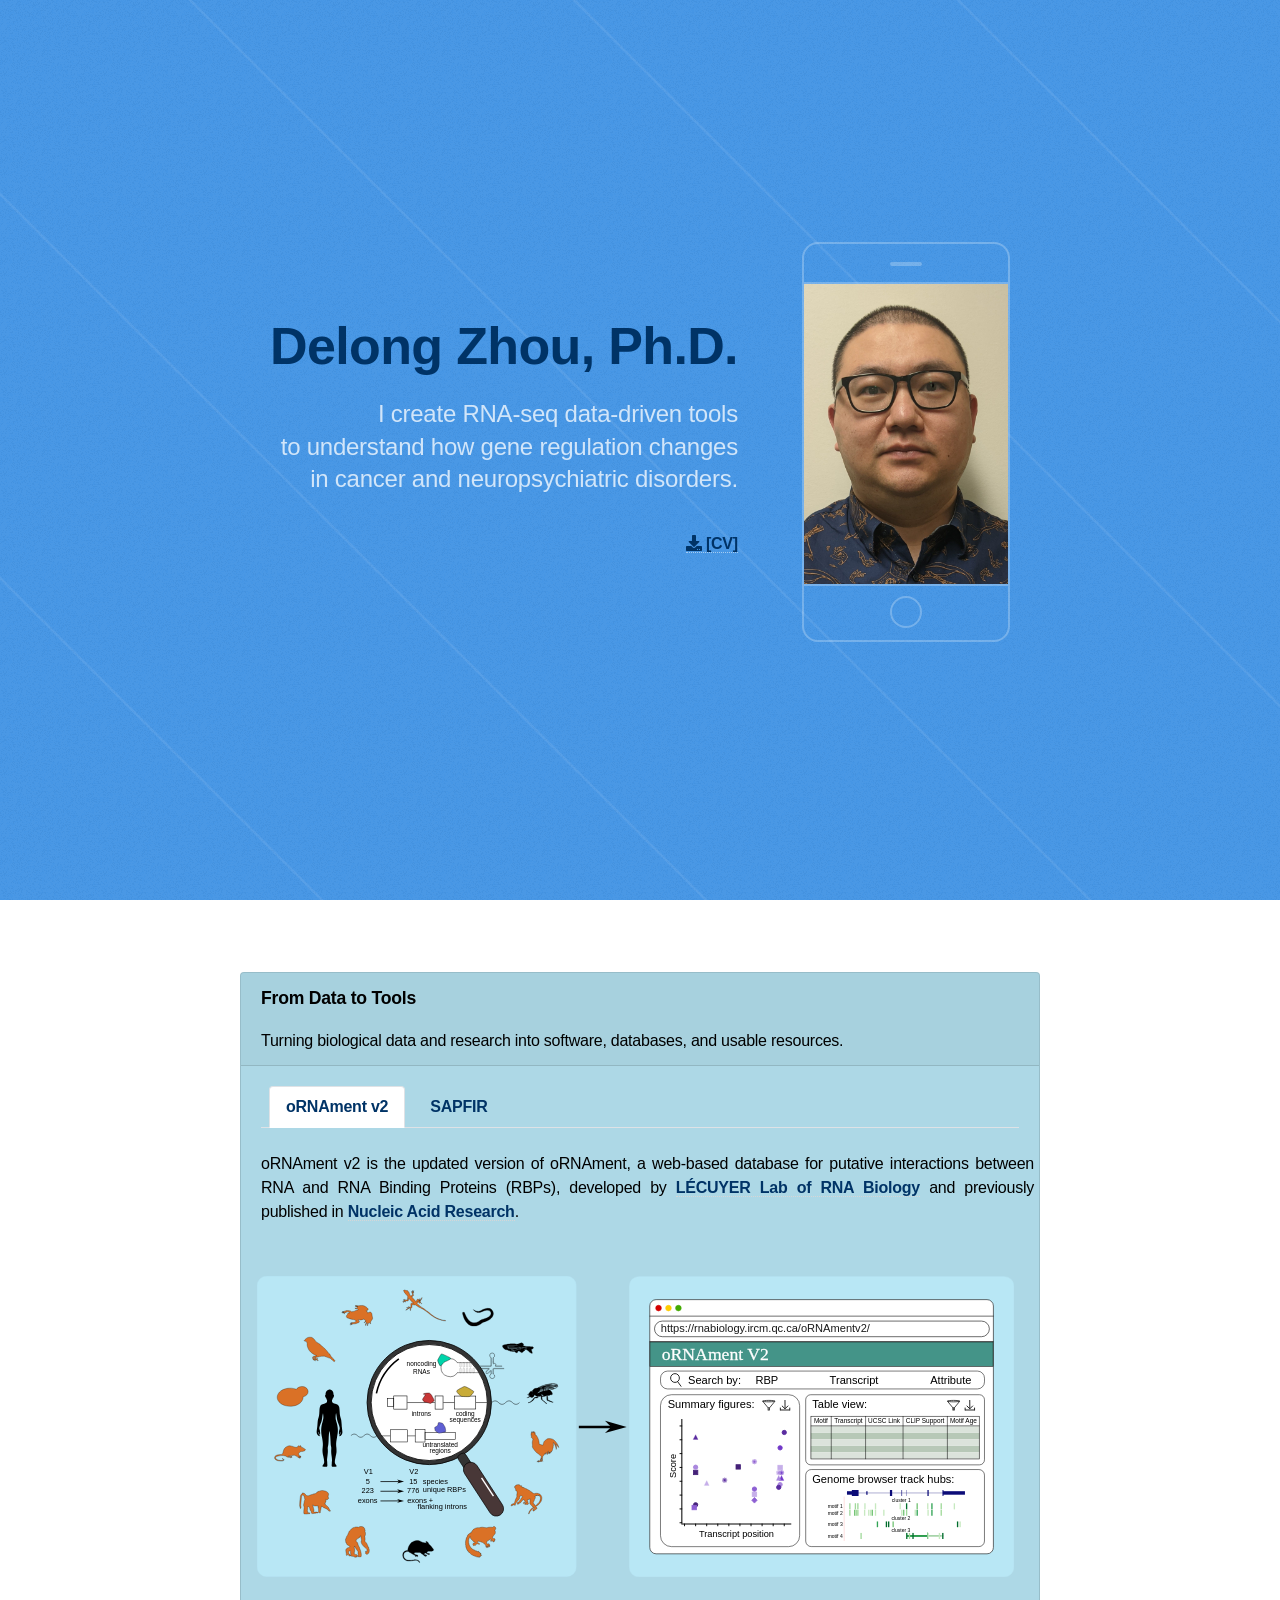
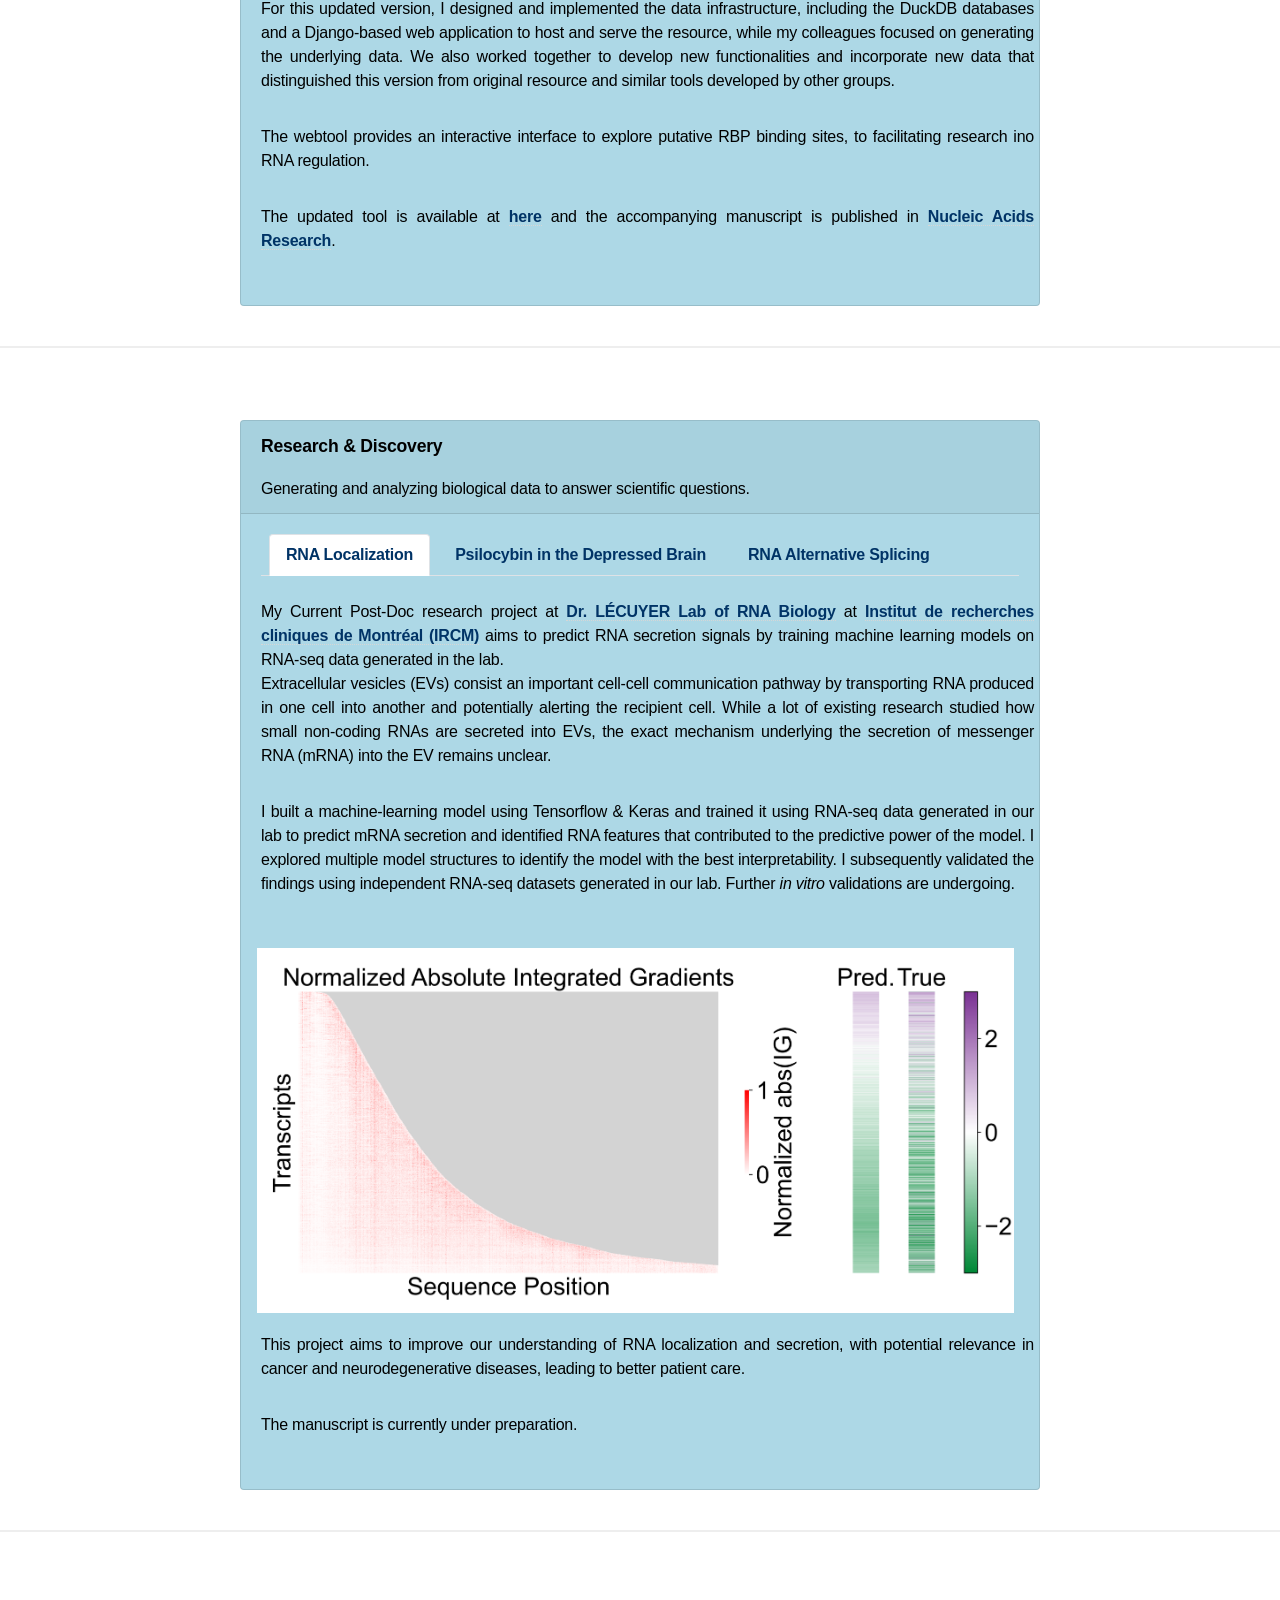
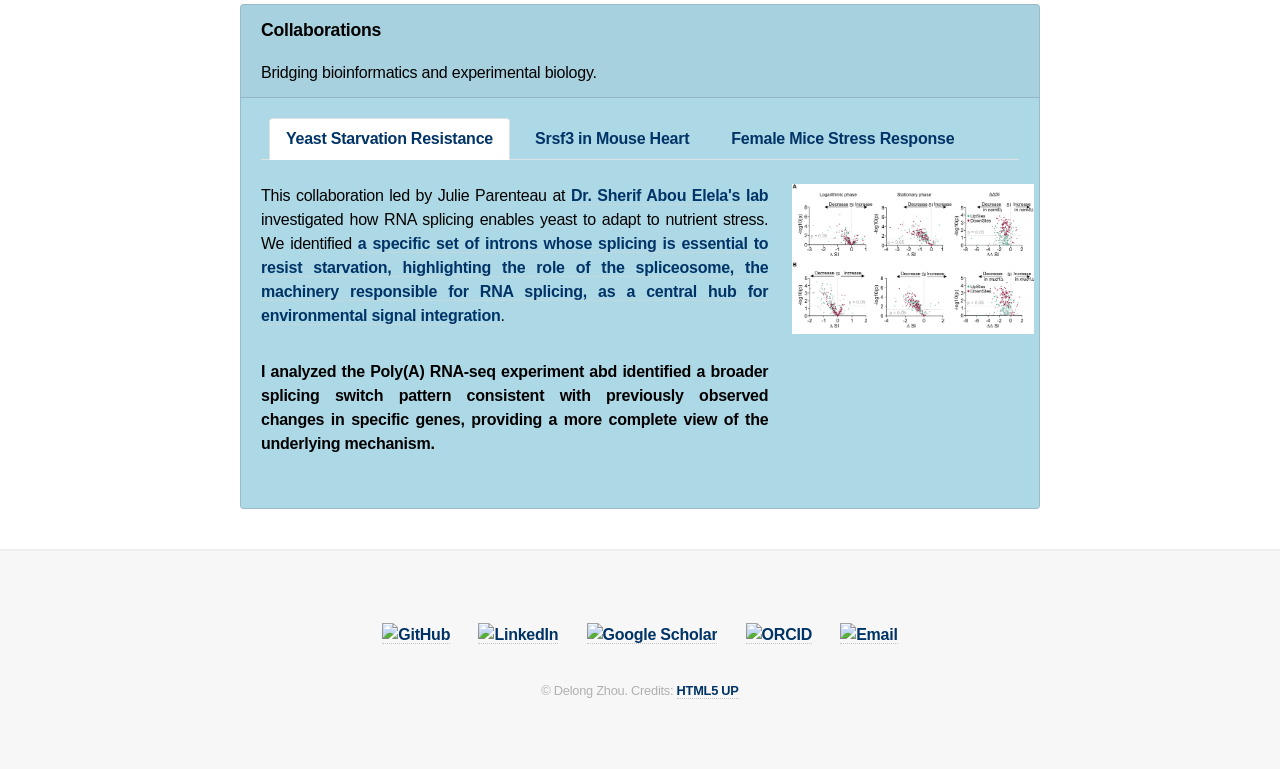
==== commit ed5e89c3: "update ornament" ====
--- a/index.html
+++ b/index.html
@@ -71,10 +71,8 @@
             <div class="tab-content pt-4">
               <div id="oRNAment" class="tab-pane fade show active"  role="tabpanel">
                 <div class="row">
-                  <p>oRNAment v2 is the updated version of oRNAment, a web-based database for putative interactions between RNA and RNA Binding Proteins (RBPs), developed by <a href="https://www.lecuyerlab.org/"> LÉCUYER Lab of RNA Biology</a> and published in <a href="https://doi.org/10.1093/nar/gkz986">Nucleic Acid Research</a>.</p>
                   <p>oRNAment v2 is the updated version of oRNAment, a web-based database for putative interactions between RNA and RNA Binding Proteins (RBPs), developed by <a href="https://www.lecuyerlab.org/"> LÉCUYER Lab of RNA Biology</a> and previously published in <a href="https://doi.org/10.1093/nar/gkz986">Nucleic Acid Research</a>.</p>
                   <img src="images/oRNAment.svg" class="img-fluid" alt="oRNAment v2" style="padding: 20px;">
-                  <p>For this updated version, I designed and implemented the data infrastructure, including the DuckDB databases and a Django-based web application to host and serve the resource. While my colleagues focused on generating the underlying data, we worked together to develop new functionalities and incorporate new data that distinguished this version from original resource and similar tools developed by other groups.</p>
                   <p>For this updated version, I designed and implemented the data infrastructure, including the DuckDB databases and a Django-based web application to host and serve the resource, while my colleagues focused on generating the underlying data. We also worked together to develop new functionalities and incorporate new data that distinguished this version from original resource and similar tools developed by other groups.</p>
                   <p>The webtool provides an interactive interface to explore putative RBP binding sites, to facilitating research ino RNA regulation.</p>
                   <p>The updated tool is available at <a href="https://rnabiology.ircm.qc.ca/oRNAmentv2/">here</a> and the accompanying manuscript is published in <a href="https://doi.org/10.1093/nar/gkag1165">Nucleic Acids Research</a>.</p>
